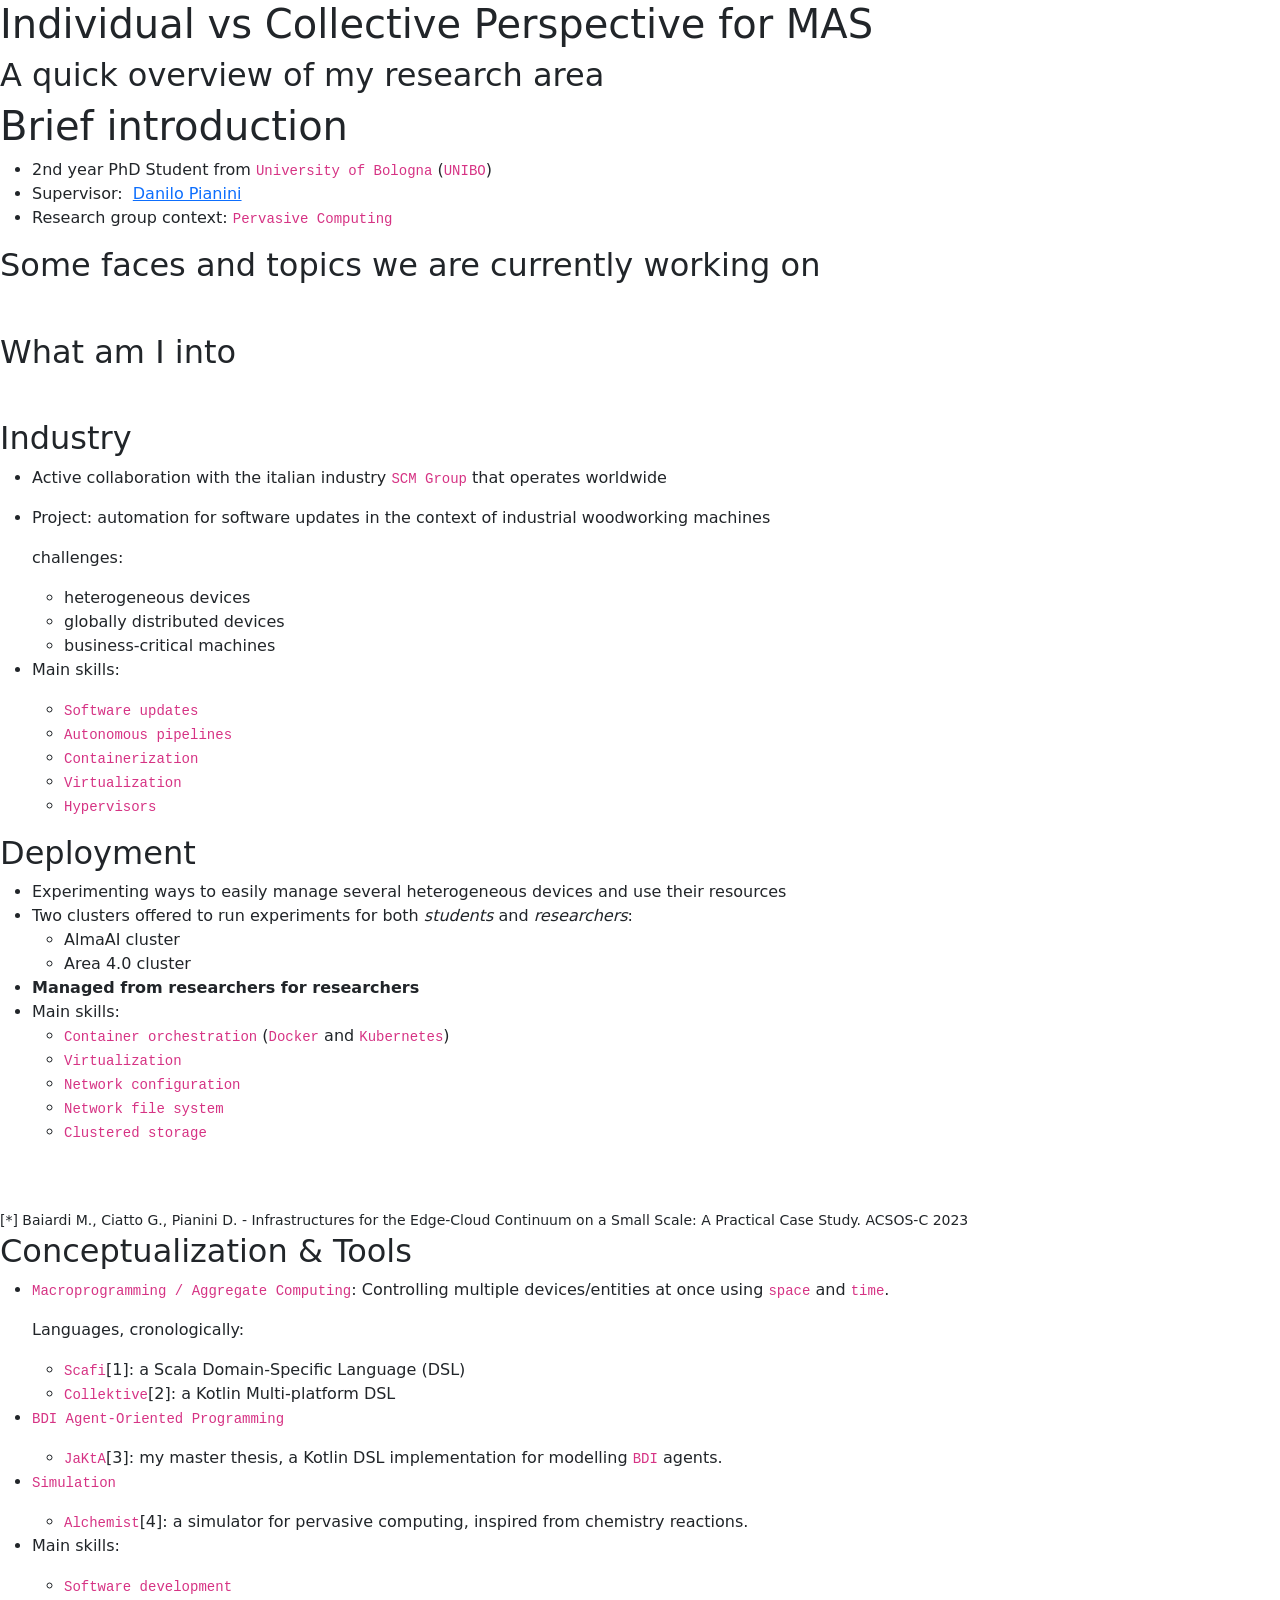
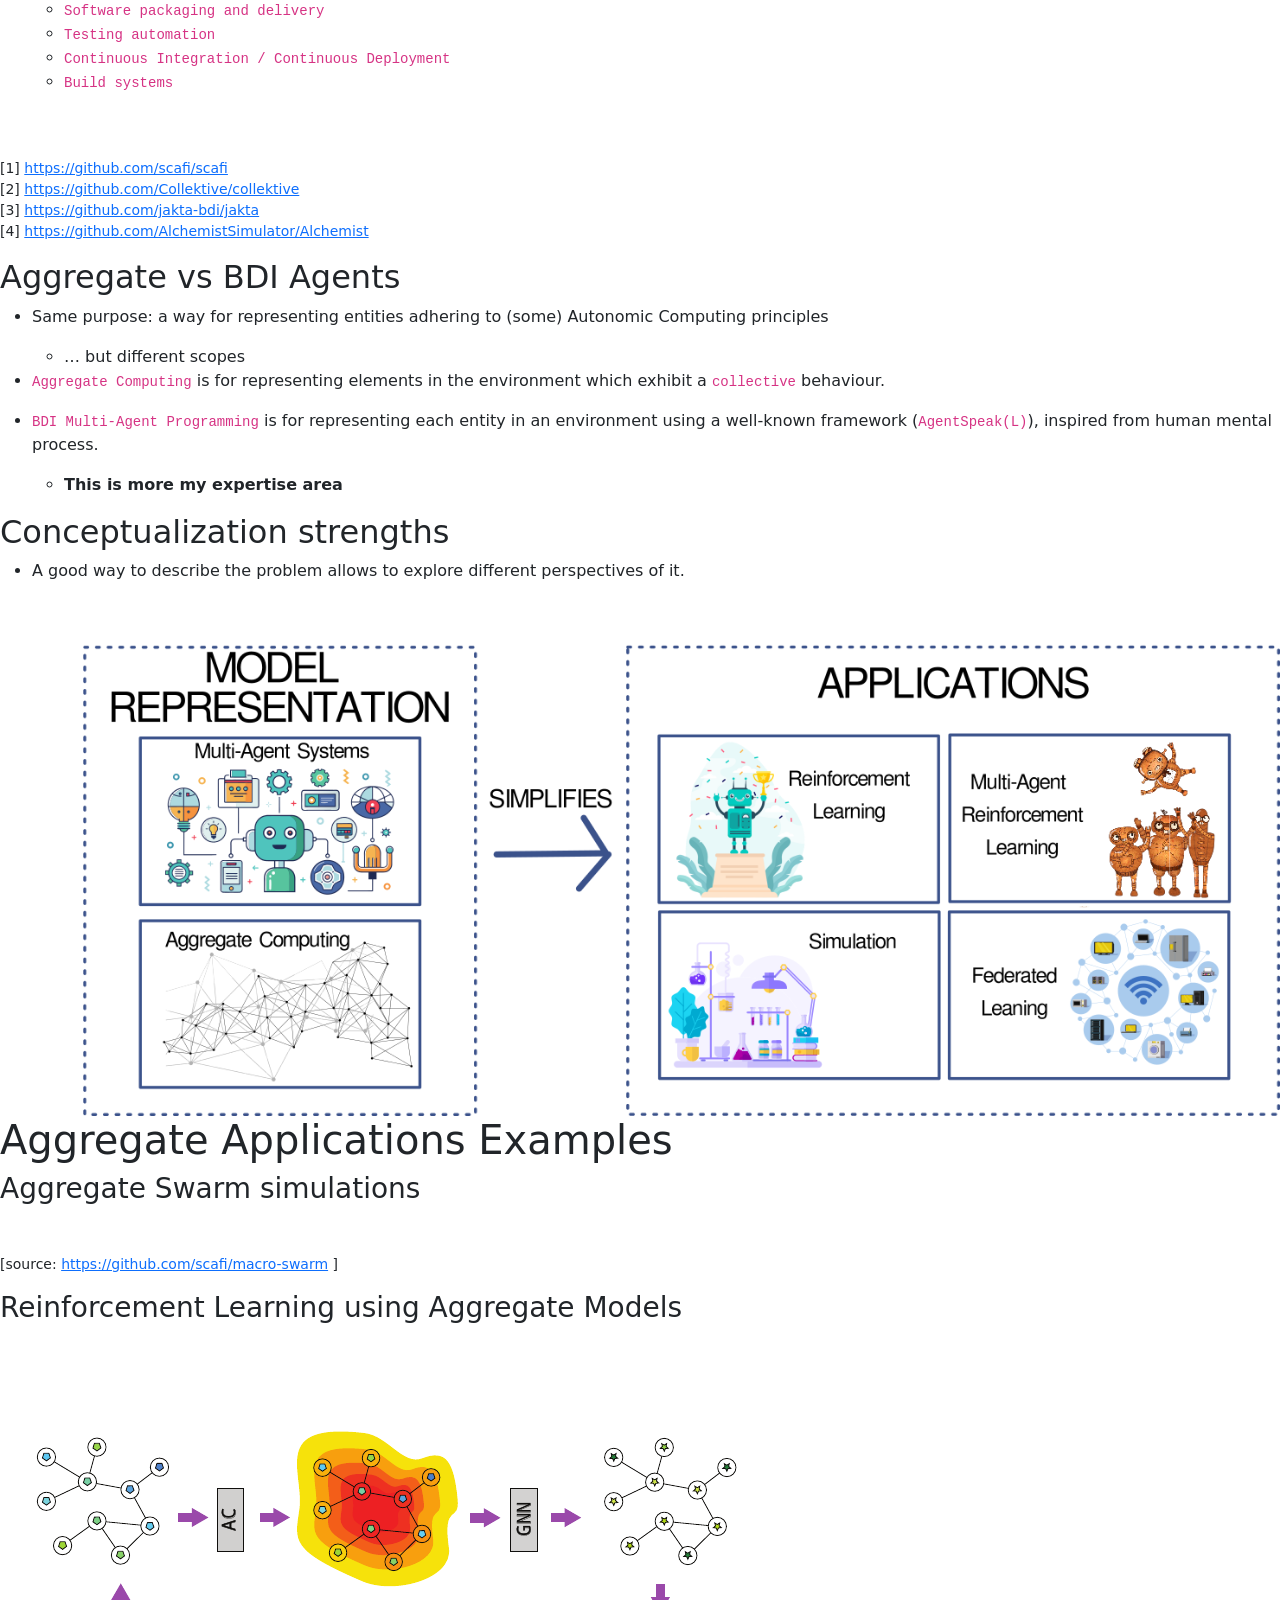
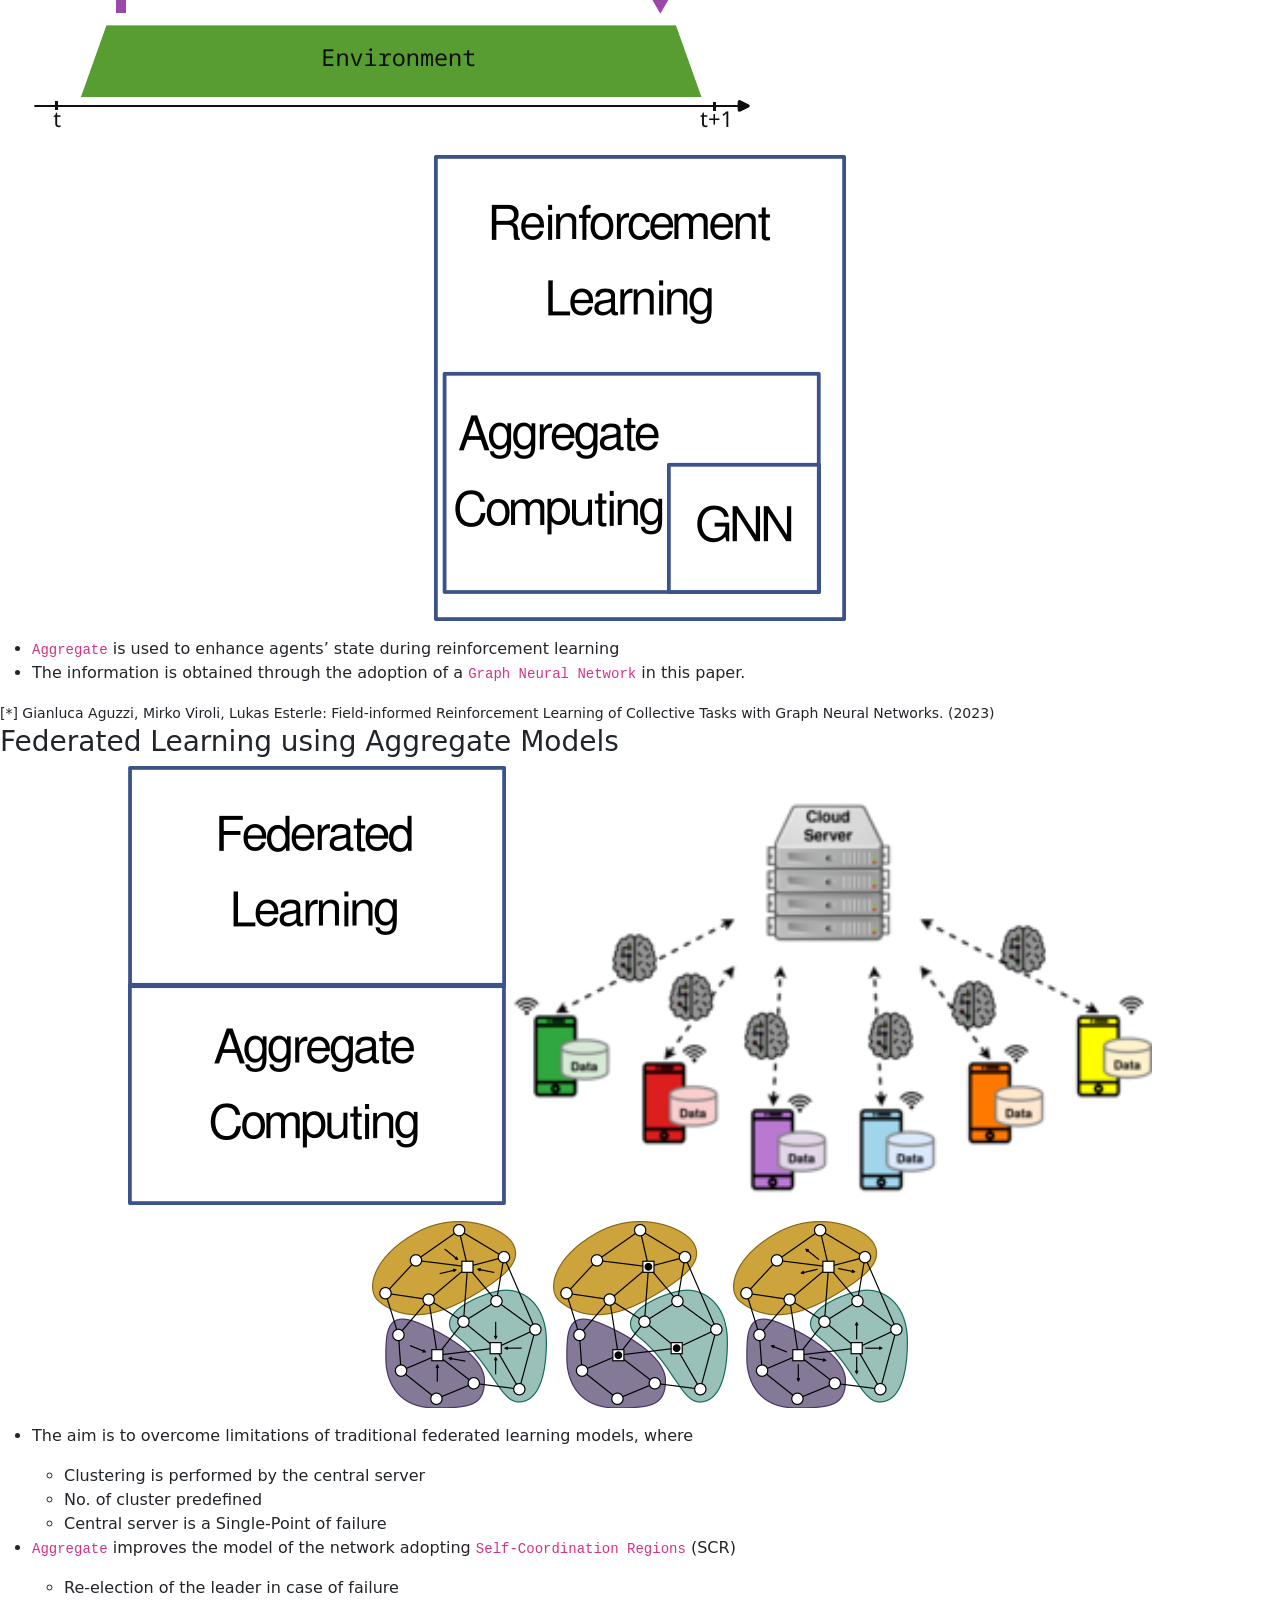
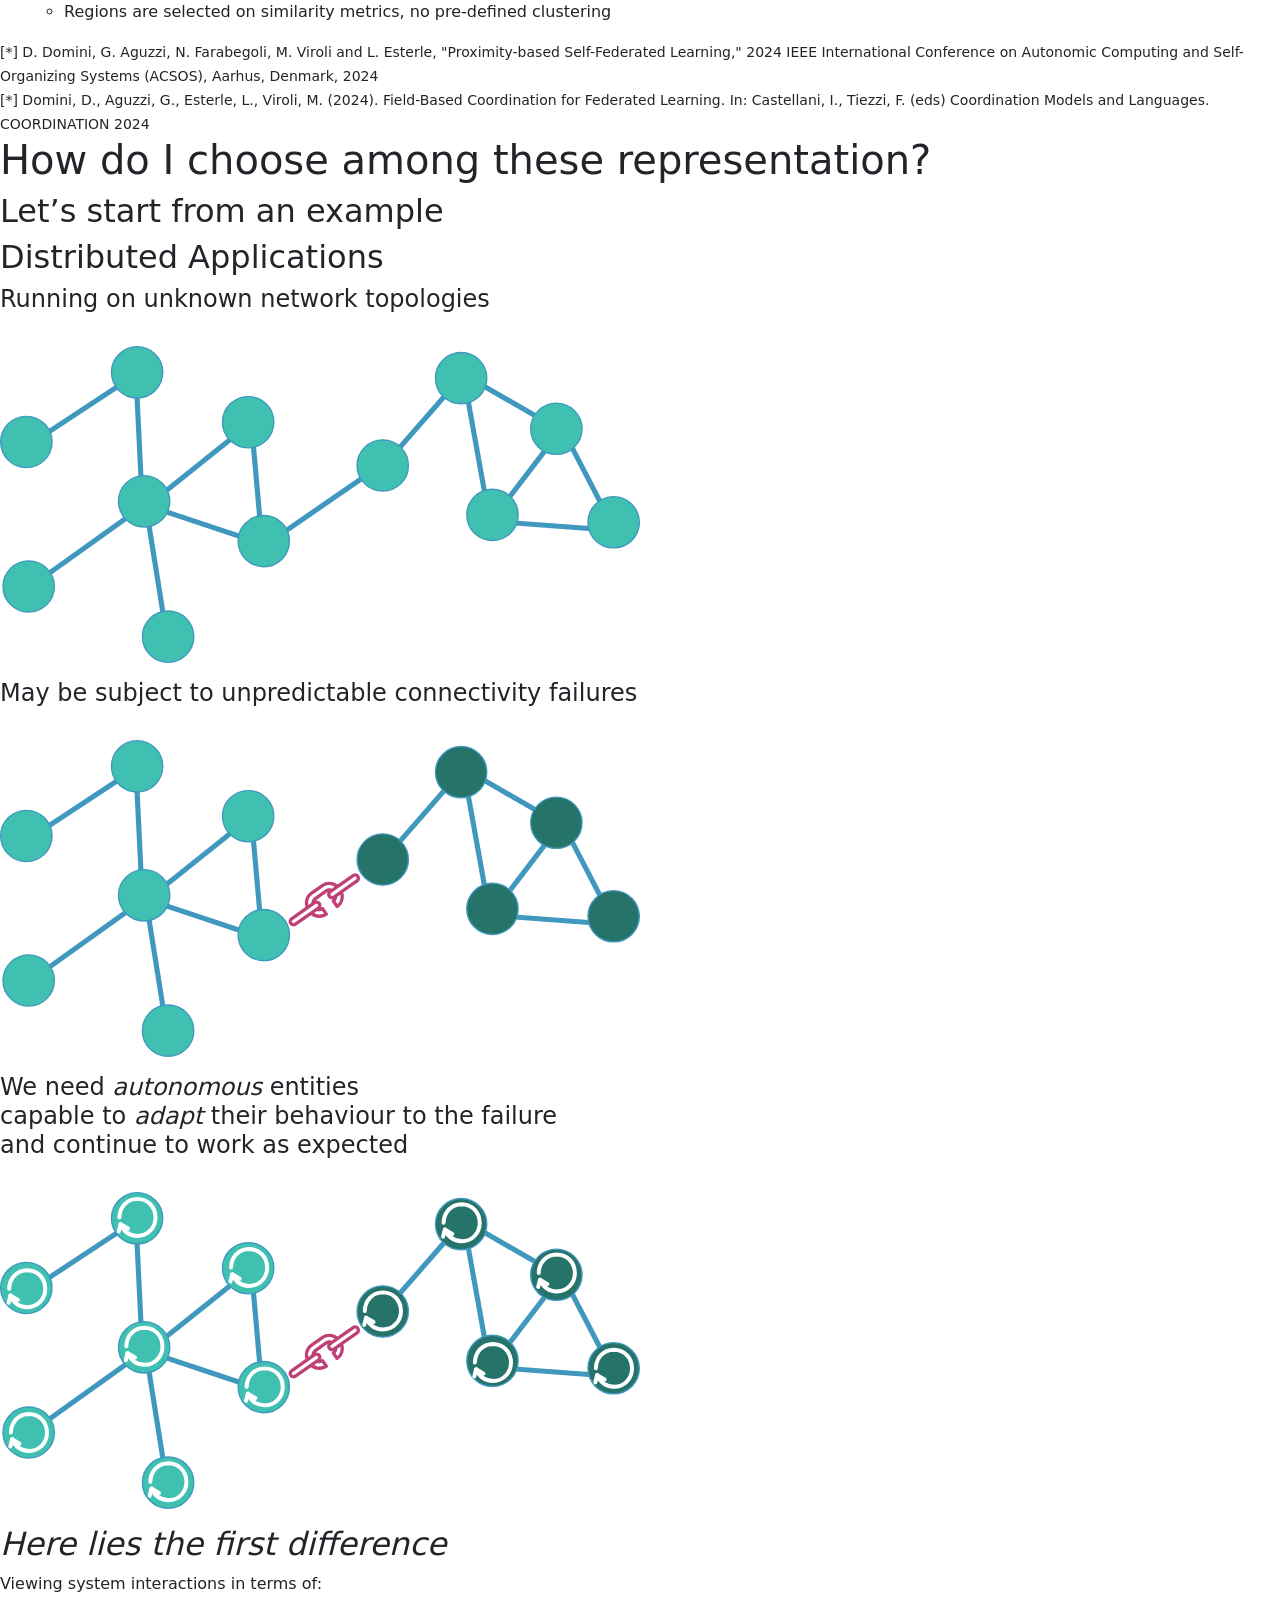
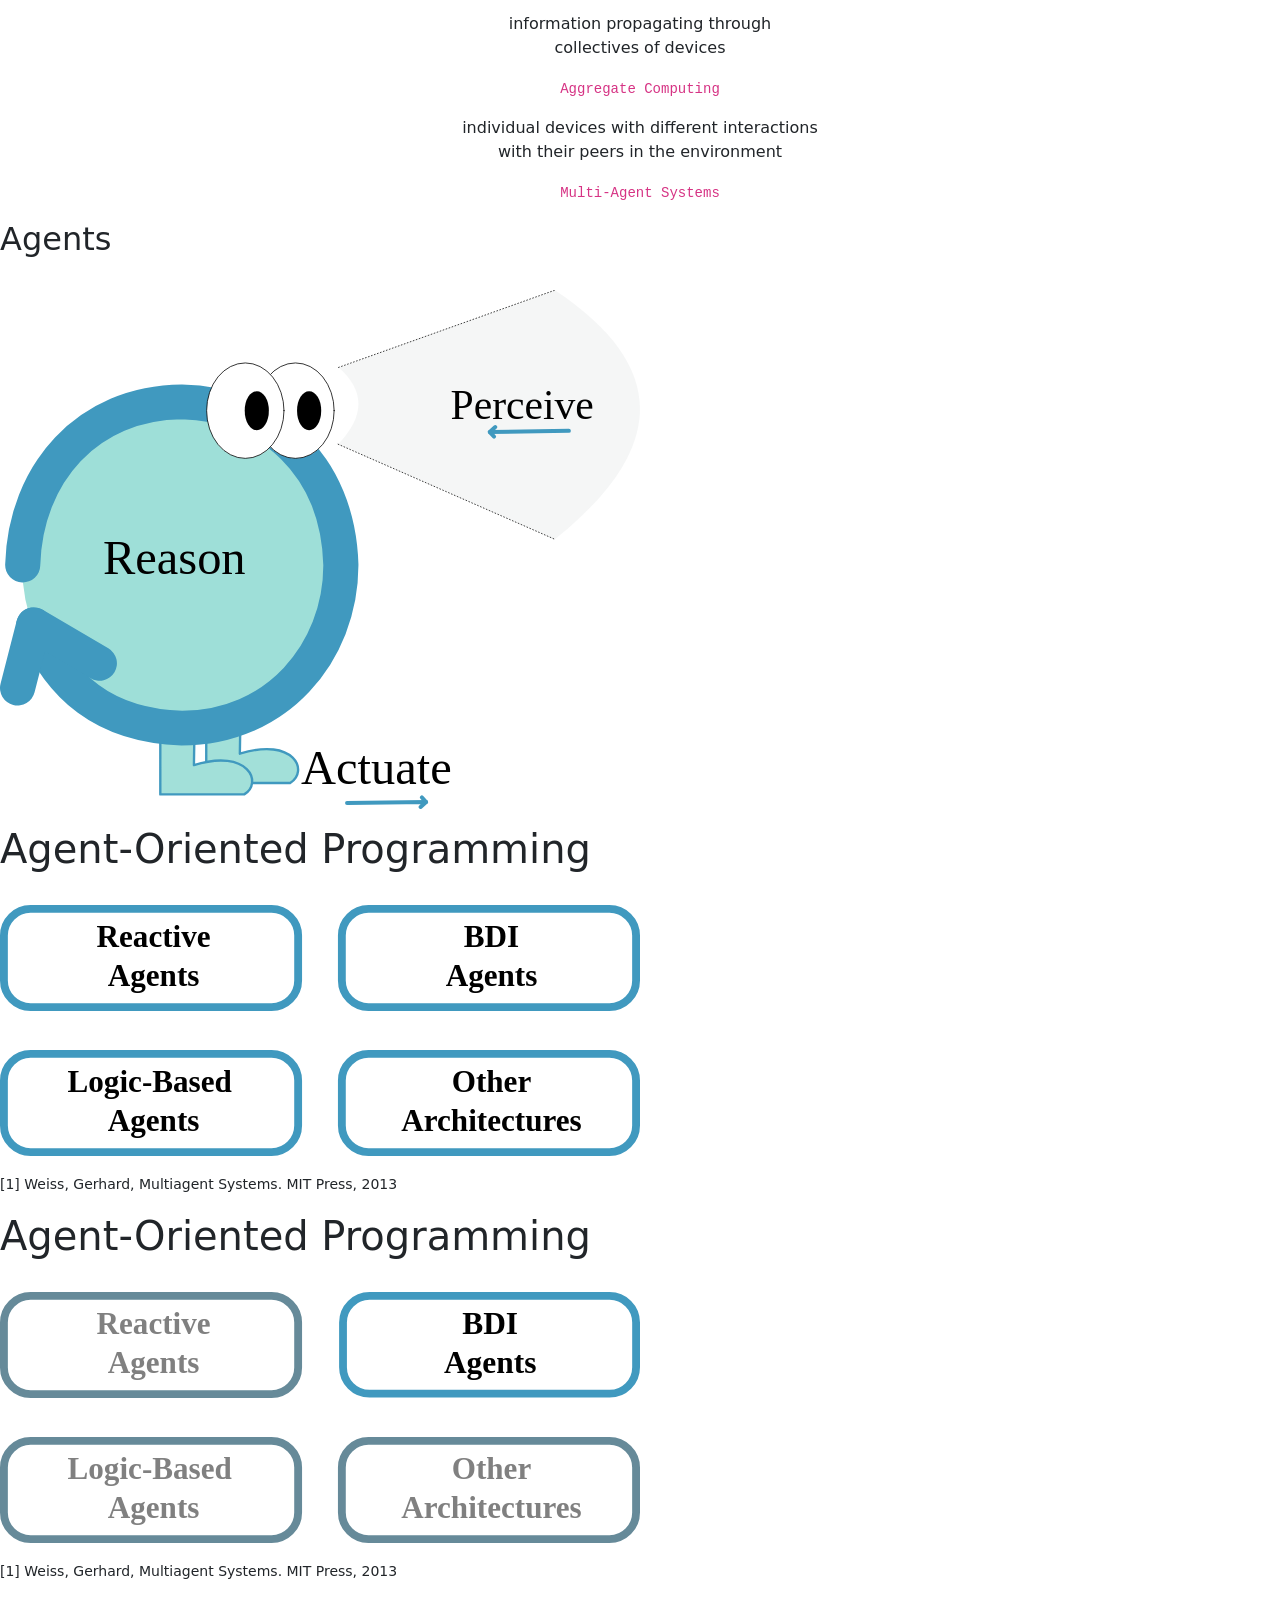
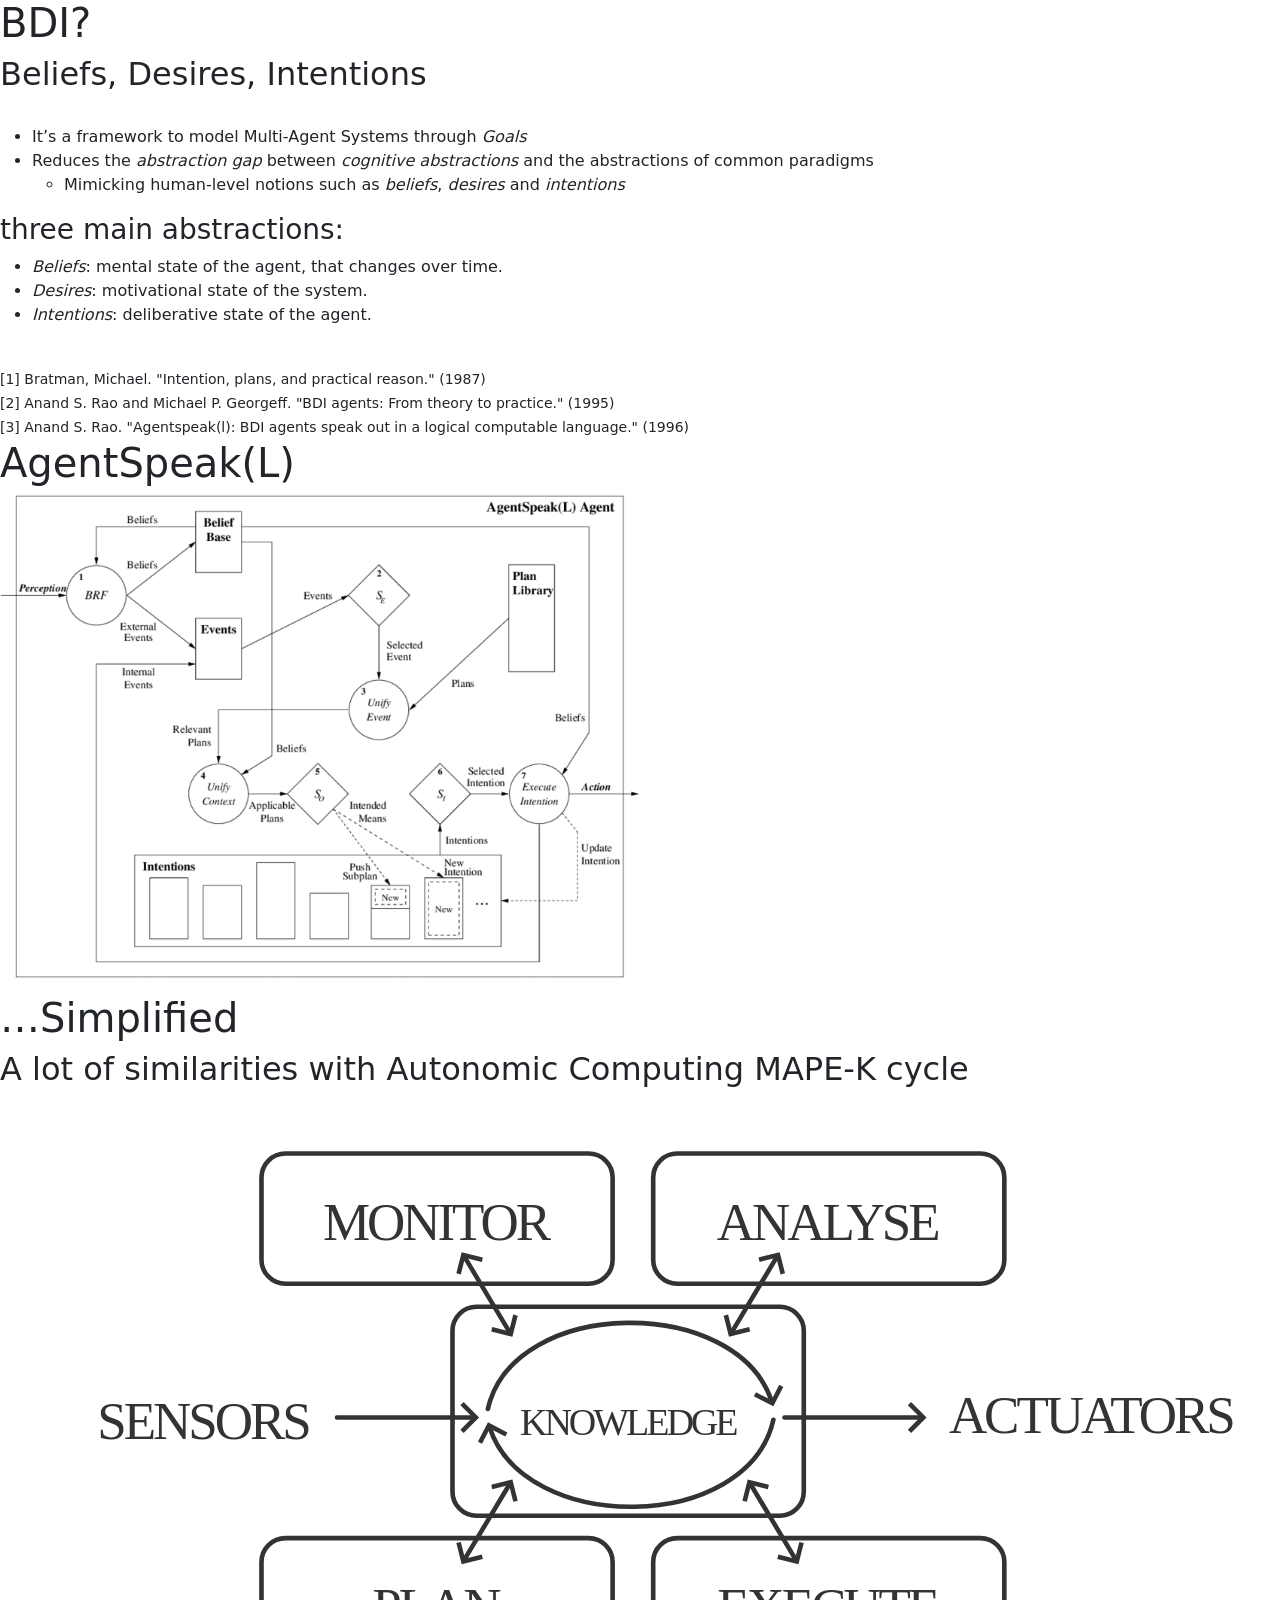
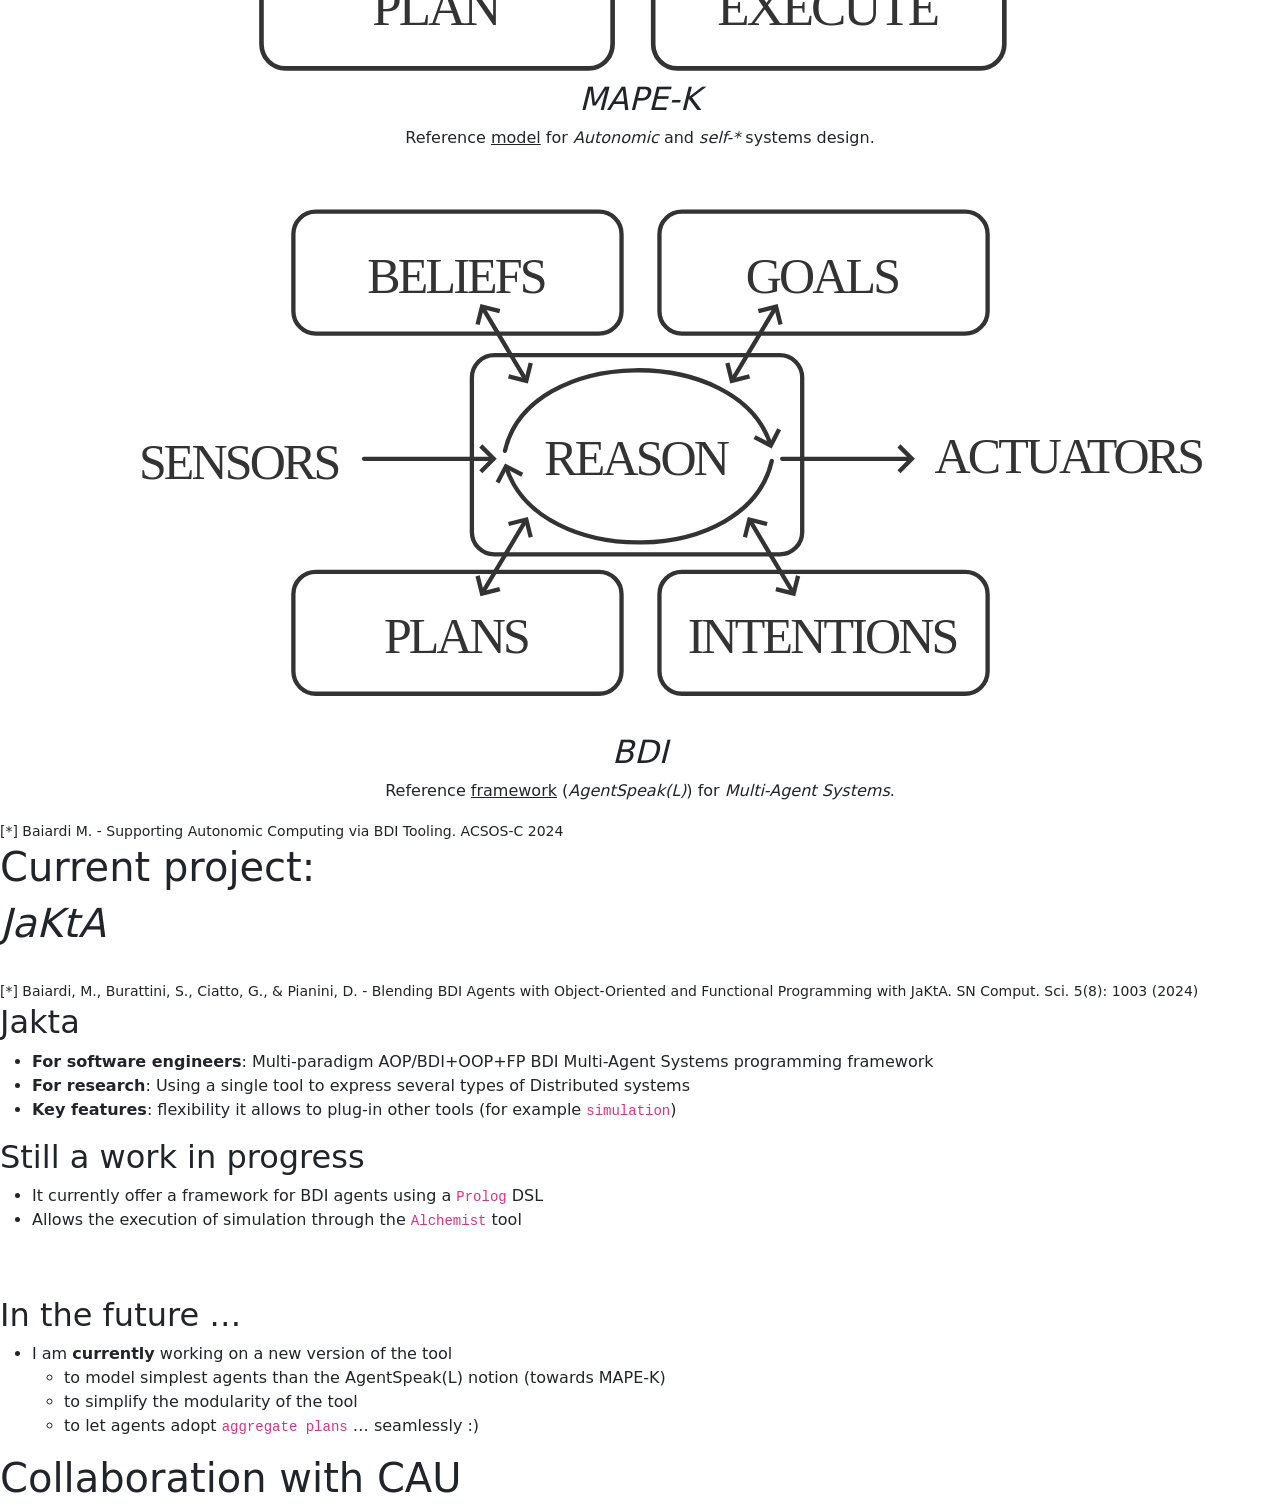
==== index.html @ 4dd8556b "Deploying to gh-pages from @ anitvam/my-research-area-introduction@a4a074aa52e91e0e832a093cb3e25f0d4" ====
<!DOCTYPE html><html lang="en"><head>
	<meta name="generator" content="Hugo 0.143.0">
    <meta charset="utf-8">
<title>Overview on my research area</title>


<meta name="apple-mobile-web-app-capable" content="yes">
<meta name="apple-mobile-web-app-status-bar-style" content="black-translucent">
<meta name="viewport" content="width=device-width, initial-scale=1.0, maximum-scale=1.0, user-scalable=no"><link rel="stylesheet" href="/my-research-area-introduction/reveal-js/dist/reset.css">
<link rel="stylesheet" href="/my-research-area-introduction/reveal-js/dist/reveal.css">
  <link rel="stylesheet" href="/my-research-area-introduction/css/custom-theme.min.8af395f46d20352c1926e865af4cded9878a6364ed4878bbba368b66ccdbc35a.css" id="theme"><link rel="stylesheet" href="/my-research-area-introduction/highlight-js/solarized-dark.min.css">
<link rel="stylesheet" href="https://gitcdn.link/repo/DanySK/css-blur-animation/master/blur.css">
<link href="https://fonts.googleapis.com/css?family=Roboto Mono" rel="stylesheet">
<link href="https://fonts.googleapis.com/css?family=Oxygen Mono" rel="stylesheet">
<link href="https://fonts.googleapis.com/css?family=Ubuntu Mono" rel="stylesheet">
<link href="https://cdn.jsdelivr.net/npm/bootstrap@5.3.1/dist/css/bootstrap.min.css" rel="stylesheet" integrity="sha384-4bw+/aepP/YC94hEpVNVgiZdgIC5+VKNBQNGCHeKRQN+PtmoHDEXuppvnDJzQIu9" crossorigin="anonymous">
<script src="https://kit.fontawesome.com/81ac037be0.js" crossorigin="anonymous"></script>

  </head>
  <body>
    
    <div class="reveal">
      <div class="slides">
  

    <section><h1 id="individual-vs-collective-perspective-for-mas">Individual vs Collective Perspective for MAS</h1>
<h2 id="a-quick-overview-of-my-research-area">A quick overview of my research area</h2>
</section><section>
<h1 id="brief-introduction">Brief introduction</h1>
<ul>
<li>2nd year PhD Student from <code>University of Bologna</code> (<code>UNIBO</code>)</li>
<li>Supervisor:
<img src="https://www.unibo.it/uniboweb/utils/UserImage.aspx?IdAnagrafica=503326&amp;IdFoto=e1c80103" alt=""> <a href="https://www.unibo.it/sitoweb/danilo.pianini/en">Danilo Pianini</a></li>
<li>Research group context: <code>Pervasive Computing</code></li>
</ul>
</section><section>
<h2 id="some-faces-and-topics-we-are-currently-working-on">Some faces and topics we are currently working on</h2>
<p><img src="./images/group-act.svg" alt=""></p>
</section><section>
<h2 id="what-am-i-into">What am I into</h2>
<p><img src="./images/group-act.svg" alt=""></p>
<div class="overlay">
  <div class="circle-1">
  </div>
  <div class="circle-2">
  </div>
  <div class="circle-3">
  </div>
  <div class="circle-4">
  </div>
</div>

</section><section>
<h2 id="industry">Industry</h2>
<ul>
<li>
<p>Active collaboration with the italian industry <code>SCM Group</code> that operates worldwide</p>
</li>
<li>
<p>Project: automation for software updates in the context of industrial woodworking machines</p>
<p>challenges:</p>
<ul>
<li>heterogeneous devices</li>
<li>globally distributed devices</li>
<li>business-critical machines</li>
</ul>
</li>
<li>
<p>Main skills:</p>
<ul>
<li><code>Software updates</code></li>
<li><code>Autonomous pipelines</code></li>
<li><code>Containerization</code></li>
<li><code>Virtualization</code></li>
<li><code>Hypervisors</code></li>
</ul>
</li>
</ul>
</section><section>
<h2 id="deployment">Deployment</h2>
<ul>
<li>Experimenting ways to easily manage several heterogeneous devices and use their resources</li>
<li>Two clusters offered to run experiments for both <em>students</em> and <em>researchers</em>:
<ul>
<li>AlmaAI cluster</li>
<li>Area 4.0 cluster</li>
</ul>
</li>
<li><strong>Managed from researchers for researchers</strong></li>
<li>Main skills:
<ul>
<li><code>Container orchestration</code> (<code>Docker</code> and <code>Kubernetes</code>)</li>
<li><code>Virtualization</code></li>
<li><code>Network configuration</code></li>
<li><code>Network file system</code></li>
<li><code>Clustered storage</code></li>
</ul>
</li>
</ul>
<br>
<br>
<div>
<small style="text-align: left"> 
[*] Baiardi M., Ciatto G., Pianini D. - Infrastructures for the Edge-Cloud Continuum on a Small Scale: A Practical Case Study. ACSOS-C 2023
</small>
</div>
</section><section>
<h2 id="conceptualization--tools">Conceptualization &amp; Tools</h2>
<ul>
<li>
<p><code>Macroprogramming / Aggregate Computing</code>: Controlling multiple devices/entities at once using <code>space</code> and <code>time</code>.</p>
<p>Languages, cronologically:</p>
<ul>
<li><code>Scafi</code>[1]: a Scala Domain-Specific Language (DSL)</li>
<li><code>Collektive</code>[2]: a Kotlin Multi-platform DSL</li>
</ul>
</li>
<li>
<p><code>BDI Agent-Oriented Programming</code></p>
<ul>
<li><code>JaKtA</code>[3]: my master thesis, a Kotlin DSL implementation for modelling <code>BDI</code> agents.</li>
</ul>
</li>
<li>
<p><code>Simulation</code></p>
<ul>
<li><code>Alchemist</code>[4]: a simulator for pervasive computing, inspired from chemistry reactions.</li>
</ul>
</li>
<li>
<p>Main skills:</p>
<ul>
<li><code>Software development</code></li>
<li><code>Software packaging and delivery</code></li>
<li><code>Testing automation</code></li>
<li><code>Continuous Integration / Continuous Deployment</code></li>
<li><code>Build systems</code></li>
</ul>
</li>
</ul>
<br>
<br>
<div>
<small style="text-align: left">
<p>[1] <a href="https://github.com/scafi/scafi">https://github.com/scafi/scafi</a><br>
[2] <a href="https://github.com/Collektive/collektive">https://github.com/Collektive/collektive</a><br>
[3] <a href="https://github.com/jakta-bdi/jakta">https://github.com/jakta-bdi/jakta</a><br>
[4] <a href="https://github.com/AlchemistSimulator/Alchemist">https://github.com/AlchemistSimulator/Alchemist</a><br></p>
</small>
</div>
</section><section>
<h2 id="aggregate-vs-bdi-agents">Aggregate vs BDI Agents</h2>
<ul>
<li>
<p>Same purpose: a way for representing entities adhering to (some) Autonomic Computing principles</p>
<ul>
<li>… but different scopes</li>
</ul>
</li>
<li>
<p><code>Aggregate Computing</code> is for representing elements in the environment which exhibit a <code>collective</code> behaviour.</p>
</li>
<li>
<p><code>BDI Multi-Agent Programming</code> is for representing each entity in an environment using a well-known framework (<code>AgentSpeak(L)</code>), inspired from human mental process.</p>
<ul>
<li><strong>This is more my expertise area</strong></li>
</ul>
</li>
</ul>
</section><section>
<h2 id="conceptualization-strengths">Conceptualization strengths</h2>
<ul>
<li>A good way to describe the problem allows to explore different perspectives of it.</li>
</ul>
<img src="./images/conceptual difference.png" width="100%">
</section><section>
<h1 id="aggregate-applications-examples">Aggregate Applications Examples</h1>
</section><section>
<h3 id="aggregate-swarm-simulations">Aggregate Swarm simulations</h3>
<p><img src="https://user-images.githubusercontent.com/23448811/224012578-d375de46-23c3-44e6-99cf-9d937548a1a5.gif" alt="">
<img src="https://user-images.githubusercontent.com/23448811/224012332-290c81e1-effa-4cab-ae03-c603c116dd99.gif" alt=""></p>
<div>
<small style="text-align: left"> 
<p>[source: <a href="https://github.com/scafi/macro-swarm">https://github.com/scafi/macro-swarm</a>
]</p>
</small>
</div>
</section><section>
<h3 id="reinforcement-learning-using-aggregate-models">Reinforcement Learning using Aggregate Models</h3>

<div class="multiCol "><div class="col col-50 "><p><img src="./images/gaguzzi-paper.png" alt=""></p>
</div>
<div class="col col-50 "><div class="text-center">
<p><img src="./images/gnn-inside-aggregate.png" alt=""></p>
</div>
<ul>
<li><code>Aggregate</code> is used to enhance agents’ state during reinforcement learning</li>
<li>The information is obtained through the adoption of a <code>Graph Neural Network</code> in this paper.</li>
</ul>
</div></div>
<small style="text-align: left"> 
[*] Gianluca Aguzzi, Mirko Viroli, Lukas Esterle: Field-informed Reinforcement Learning of Collective Tasks with Graph Neural Networks. (2023) <br>
</small>
</section><section>
<h3 id="federated-learning-using-aggregate-models">Federated Learning using Aggregate Models</h3>

<div class="multiCol "><div class="col col-50 "><div class="text-center">
<p><img src="./images/federated-learning-aggregate.png" alt="">
<img src="./images/csm_federated-learning_01_2dea2cd6c5.png" width="50%"></p>
</div>
<div class="multiCol "><div class="col col-50 "><div class="text-center">
<p><img src="images/scr1.png" alt="">
<img src="images/scr2.png" alt="">
<img src="images/scr3.png" alt=""></p>
</div>
</div> </div>
</div>
<div class="col col-50 "><ul>
<li>
<p>The aim is to overcome limitations of traditional federated learning models, where</p>
<ul>
<li>Clustering is performed by the central server</li>
<li>No. of cluster predefined</li>
<li>Central server is a Single-Point of failure</li>
</ul>
</li>
<li>
<p><code>Aggregate</code> improves the model of the network adopting <code>Self-Coordination Regions</code> (SCR)</p>
<ul>
<li>Re-election of the leader in case of failure</li>
<li>Regions are selected on similarity metrics, no pre-defined clustering</li>
</ul>
</li>
</ul>
</div></div>
<div>
<small>
[*] D. Domini, G. Aguzzi, N. Farabegoli, M. Viroli and L. Esterle, "Proximity-based Self-Federated Learning," 2024 IEEE International Conference on Autonomic Computing and Self-Organizing Systems (ACSOS), Aarhus, Denmark, 2024 <br>
[*] Domini, D., Aguzzi, G., Esterle, L., Viroli, M. (2024). Field-Based Coordination for Federated Learning. In: Castellani, I., Tiezzi, F. (eds) Coordination Models and Languages. COORDINATION 2024
</small>
</div>
</section><section>
<h1 id="how-do-i-choose-among-these-representation">How do I choose among these representation?</h1>
<h2 id="lets-start-from-an-example">Let’s start from an example</h2>
</section><section>
<h2 id="distributed-applications">Distributed Applications</h2>
<h4 id="running-on-unknown-network-topologies">Running on unknown network topologies</h4>
<br>
<figure><img src="images/path2.svg" width="50%">
</figure>

</section><section>
<h4 id="may-be-subject-to-unpredictable-connectivity-failures">May be subject to unpredictable connectivity failures</h4>
<br>
<figure><img src="images/path2-6.svg" width="50%">
</figure>

</section><section>
<h4 id="we-need-autonomous-entities-brcapable-to-adapt-their-behaviour-to-the-failure-brand-continue-to-work-as-expected">We need <em>autonomous</em> entities <br>capable to <em>adapt</em> their behaviour to the failure <br>and continue to work as expected</h4>
<br>
<figure><img src="images/path2-6-1.svg" width="50%">
</figure>

</section><section>
<h2 id="here-lies-the-first-difference"><em>Here lies the first difference</em></h2>
<p>Viewing system interactions in terms of:</p>

<div class="multiCol "><div class="col col-50 text-center"><p>information propagating through <br> collectives of devices</p>
<p><i class="fa-solid fa-arrow-down"></i></p>
<p><code>Aggregate Computing</code></p>
</div>
<div class="col col-50 text-center"><p>individual devices with different interactions <br> with their peers in the environment</p>
<p><i class="fa-solid fa-arrow-down"></i></p>
<p><code>Multi-Agent Systems</code></p>
</div></div>
</section><section>
<h2 id="agents">Agents</h2>
<br>
<figure><img src="images/path43-7.svg" width="50%">
</figure>

</section><section>
<h1 id="agent-oriented-programming">Agent-Oriented Programming</h1>
<br>
<figure><img src="images/rect46.svg" width="50%">
</figure>

<p><small>[1] Weiss, Gerhard, Multiagent Systems. MIT Press, 2013</small></p>
</section><section>
<h1 id="agent-oriented-programming-1">Agent-Oriented Programming</h1>
<br>
<figure><img src="images/BDIAgents.svg" width="50%">
</figure>

<p><small>[1] Weiss, Gerhard, Multiagent Systems. MIT Press, 2013</small></p>
</section><section>
<h1 id="bdi">BDI?</h1>
<h2 id="beliefs-desires-intentions">Beliefs, Desires, Intentions</h2>
<br>
<ul>
<li>It’s a framework to model Multi-Agent Systems through <em>Goals</em></li>
<li>Reduces the <em>abstraction gap</em> between <em>cognitive abstractions</em> and the abstractions of common paradigms
<ul>
<li>Mimicking human-level notions such as <em>beliefs</em>, <em>desires</em> and <em>intentions</em></li>
</ul>
</li>
</ul>
<h3 id="three-main-abstractions">three main abstractions:</h3>
<ul>
<li><em>Beliefs</em>: mental state of the agent, that changes over time.</li>
<li><em>Desires</em>: motivational state of the system.</li>
<li><em>Intentions</em>: deliberative state of the agent.</li>
</ul>
<div>
<br>
<small style="text-align: left"> 
[1] Bratman, Michael. "Intention, plans, and practical reason." (1987) <br>
[2] Anand S. Rao and Michael P. Georgeff. "BDI agents: From theory to practice." (1995) <br>
[3] Anand S. Rao. "Agentspeak(l): BDI agents speak out in a logical computable language." (1996) 
</small>
</div>
</section><section>
<h1 id="agentspeakl">AgentSpeak(L)</h1>
<figure><img src="images/Interpreting-AgentSpeakL-Programs.png" width="50%">
</figure>

</section><section>
<!-- # BDI Agent Programming Languages

<br />

<figure><img src="images/AOPlang.svg" width="50%">
</figure>


<br />

<div>
<small style="text-align: left"> 
[1] Collier, R.W., Russell, S.E., Lillis, D.. "Reflecting on agent programming with AgentSpeak(L). I" (2015) <br />
[2] Hindriks, K.V.. "Programming rational agents in GOAL." (2009) <br />
[3] Pokahr, A., Braubach, L., Lamersdorf, W.. "Jadex: A BDI reasoning engine." (2005) <br />
[4] Bordini, R.H., Hübner, J.F., Wooldridge, M.J.. "Programming Multi-Agent Systems in AgentSpeak using Jason." (2007) <br />
[5] D’Urso, F., Longo, C.F., Santoro, C.. "Programming intelligent iot systems with a python-based declarative tool." (2019) <br />
[6] Palanca, J., Rincon, J.A., Carrascosa, C., Julián, V., Terrasa, A.. "A flexible agent architecture in SPADE." (2022)
</small>
</div> 

---

## Jakta: multi-paradigm AOP/BDI+OOP+FP


```kotlin
mas {                                                   // BDI specification
  fun allPlayers(team: String) =
    Regex("""<a\s(\X*?)\sdata-cy="player">(.*)<\/a>""") // Object-oriented regex library
        .findAll(URL("https://www.besoccer.com/team/squad/$team").readText())
        .map { team to it.groupValues[2] }              // Lambda expression (Functional style)

  listOf("napoli", "milan", "internazionale")           // Kotlin standard library
      .flatMap(::allPlayers)                            // Higher-order function (Functional style)
      .forEach { (team, player) ->                      // Destructuring declaration
          agent(player) {
              beliefs { fact { squad(team) } }
              goals { achieve(start) }
              plans {
                  +achieve(start) onlyIf { squad(S).fromSelf } then {
                      execute(print("Hello! I play for", S))
                  }
              }
          }
      }
}.start()
```

<i class="fa-solid fa-file-code"></i> [SoccerMas.kt](https://github.com/jakta-bdi/jakta-examples/blob/main/src/main/kotlin/it/unibo/jakta/agents/examples/soccer/SoccerMas.kt) 

---
-->
<h1 id="simplified">…Simplified</h1>
<h2 id="a-lot-of-similarities-with-autonomic-computing-mape-k-cycle">A lot of similarities with Autonomic Computing MAPE-K cycle</h2>
<br>

<div class="multiCol "><div class="col col-50 "><img src="images/autonomic-diagram.svg" width="100%">
<div class="mx-5 text-center">
<h2 id="i-classfa-solid-fa-arrow-upi-mape-k"><em><i class="fa-solid fa-arrow-up"></i> MAPE-K</em></h2>
<p>Reference <u>model</u> for <em>Autonomic</em> and <em>self-*</em> systems design.</p>
</div>
</div>
<div class="col col-50 "><div class="mx-5 text-center">
<img src="images/bdi-diagram.svg" width="100%">
<h2 id="i-classfa-solid-fa-arrow-upi-bdi"><em><i class="fa-solid fa-arrow-up"></i> BDI</em></h2>
<p>Reference <u>framework</u> (<em>AgentSpeak(L)</em>) for <em>Multi-Agent Systems</em>.</p>
</div>
</div></div>
<div>
<small style="text-align: left"> 
[*] Baiardi M. - Supporting Autonomic Computing via BDI Tooling. ACSOS-C 2024
</small>
</div>
</section><section>
<!-- 
# MAPE-K vs. BDI: Key differences

### Conceptual vs. practical

* **MAPE-K** defines a conceptual model, needs application-specific implementations
    * favors ad-hoc implementations
* **BDI** is typically reified into a practical tool (a language or library)
    * enforces commitment to a technology

### Architectural vs. formal

* **MAPE-K** defines a reasoning architecture and a loop scheme
* **BDI** has been formalised into AgentSpeak(L)
    * Typical implementations adhere to the formal specification

### Simple vs. complex

* **MAPE-K** is simpler
    * can be implemented on a per-application basis
* **BDI** requires complex matching ad plan-selection algorithms
    * hard to build from scratch in a custom fashion

--- -->
<h1 id="current-project">Current project:</h1>
<h1 id="jakta"><em>JaKtA</em></h1>
<br>
<div>
<small style="text-align: left"> 
[*] Baiardi, M., Burattini, S., Ciatto, G., &amp; Pianini, D. - Blending BDI Agents with Object-Oriented and Functional Programming with JaKtA. SN Comput. Sci. 5(8): 1003 (2024)
</small>
</div>
</section><section>
<h2 id="jakta-1">Jakta</h2>
<ul>
<li><strong>For software engineers</strong>: Multi-paradigm AOP/BDI+OOP+FP BDI Multi-Agent Systems programming framework</li>
<li><strong>For research</strong>: Using a single tool to express several types of Distributed systems</li>
<li><strong>Key features</strong>: flexibility <i class="fa-solid fa-arrow-right"></i> it allows to plug-in other tools (for example <code>simulation</code>)</li>
</ul>
</section><section>
<h2 id="still-a-work-in-progress">Still a work in progress</h2>
<ul>
<li>It currently offer a framework for BDI agents using a <code>Prolog</code> DSL</li>
<li>Allows the execution of simulation through the <code>Alchemist</code> tool</li>
</ul>
<br>
<br>
<h2 id="in-the-future-">In the future …</h2>
<ul>
<li>I am <strong>currently</strong> working on a new version of the tool
<ul>
<li>to model simplest agents than the AgentSpeak(L) notion (towards MAPE-K)</li>
<li>to simplify the modularity of the tool</li>
<li>to let agents adopt <code>aggregate plans</code> … seamlessly :)</li>
</ul>
</li>
</ul>
</section><section>
<h1 id="collaboration-with-cau">Collaboration with CAU</h1>
</section><section>
</section>

  


</div>
      

    </div>
<script type="text/javascript" src="/my-research-area-introduction/reveal-hugo/object-assign.js"></script>

<a href="/my-research-area-introduction/reveal-js/dist/print/" id="print-location" style="display: none;"></a>

<script type="application/json" id="reveal-hugo-site-params">{"custom_theme":"custom-theme.scss","custom_theme_compile":true,"custom_theme_options":{"enablesourcemap":true,"targetpath":"css/custom-theme.css"},"height":"1080","highlight_theme":"solarized-dark","history":true,"mermaid":[{}],"slide_number":true,"theme":"league","transition":"slide","transition_speed":"fast","width":"1920"}</script>
<script type="application/json" id="reveal-hugo-page-params">null</script>

<script src="/my-research-area-introduction/reveal-js/dist/reveal.js"></script>


  
  
  <script type="text/javascript" src="/my-research-area-introduction/reveal-js/plugin/markdown/markdown.js"></script>
  
  <script type="text/javascript" src="/my-research-area-introduction/reveal-js/plugin/highlight/highlight.js"></script>
  
  <script type="text/javascript" src="/my-research-area-introduction/reveal-js/plugin/zoom/zoom.js"></script>
  
  <script type="text/javascript" src="/my-research-area-introduction/reveal-js/plugin/notes/notes.js"></script>
  
  
  <script type="text/javascript" src="/my-research-area-introduction/reveal-js/plugin/notes/notes.js"></script>




<script type="text/javascript">
  
  
  function camelize(map) {
    if (map) {
      Object.keys(map).forEach(function(k) {
        newK = k.replace(/(\_\w)/g, function(m) { return m[1].toUpperCase() });
        if (newK != k) {
          map[newK] = map[k];
          delete map[k];
        }
      });
    }
    return map;
  }

  var revealHugoDefaults = { center: true, controls: true, history: true, progress: true, transition: "slide" };

  var revealHugoPlugins = {
    plugins: [ RevealMarkdown, RevealHighlight, RevealNotes, RevealZoom ]
   };
  var revealHugoSiteParams = JSON.parse(document.getElementById('reveal-hugo-site-params').innerHTML);
  var revealHugoPageParams = JSON.parse(document.getElementById('reveal-hugo-page-params').innerHTML);
  
  var options = Object.assign({},
    camelize(revealHugoDefaults),
    camelize(revealHugoSiteParams),
    camelize(revealHugoPageParams),
    camelize(revealHugoPlugins));
  Reveal.initialize(options);
</script>







  
  

  
  

  
  





    <script>
    MathJax = {
      tex: {
        inlineMath: [['$', '$'], ['\\(', '\\)']]
      },
      svg: {
        fontCache: 'global'
      }
    };
</script>

<script type="text/javascript" id="MathJax-script" async="" src="https://cdn.jsdelivr.net/npm/mathjax@3/es5/tex-svg.js">
</script>
<script src="https://cdn.jsdelivr.net/npm/bootstrap@5.3.1/dist/js/bootstrap.bundle.min.js" integrity="sha384-HwwvtgBNo3bZJJLYd8oVXjrBZt8cqVSpeBNS5n7C8IVInixGAoxmnlMuBnhbgrkm" crossorigin="anonymous"></script>

<script>
  if (/.*?(\?|&)print-pdf/.test(window.location.toString())) {
      var ytVideos = document.getElementsByTagName("iframe")
      for (let i = 0; i < ytVideos.length; i++) {
          var videoFrame = ytVideos[i]
          var isYouTube = /^https?:\/\/(www.)youtube\.com\/.*/.test(videoFrame.src)
          if (isYouTube) {
              console.log(`Removing ${videoFrame.src}`)
              var parent = videoFrame.parentElement
              videoFrame.remove()
              var p = document.createElement('p')
              p.append(
                  document.createTextNode(
                      "There was an embedded video here, but it is disabled in the printed version of the slides."
                  )
              )
              p.append(document.createElement('br'))
              p.append(
                  document.createTextNode(
                      `Visit instead ${
                          videoFrame.src
                      } or ${
                          videoFrame.src.replace(
                              /(^https?:\/\/(www.)youtube\.com)\/(embed\/)(\w+).*/,
                              "https://www.youtube.com/watch?v=$4"
                          )
                      }`
                  )
              )
              parent.appendChild(p)
          }
      }
  }
</script>


    
  

</body></html>
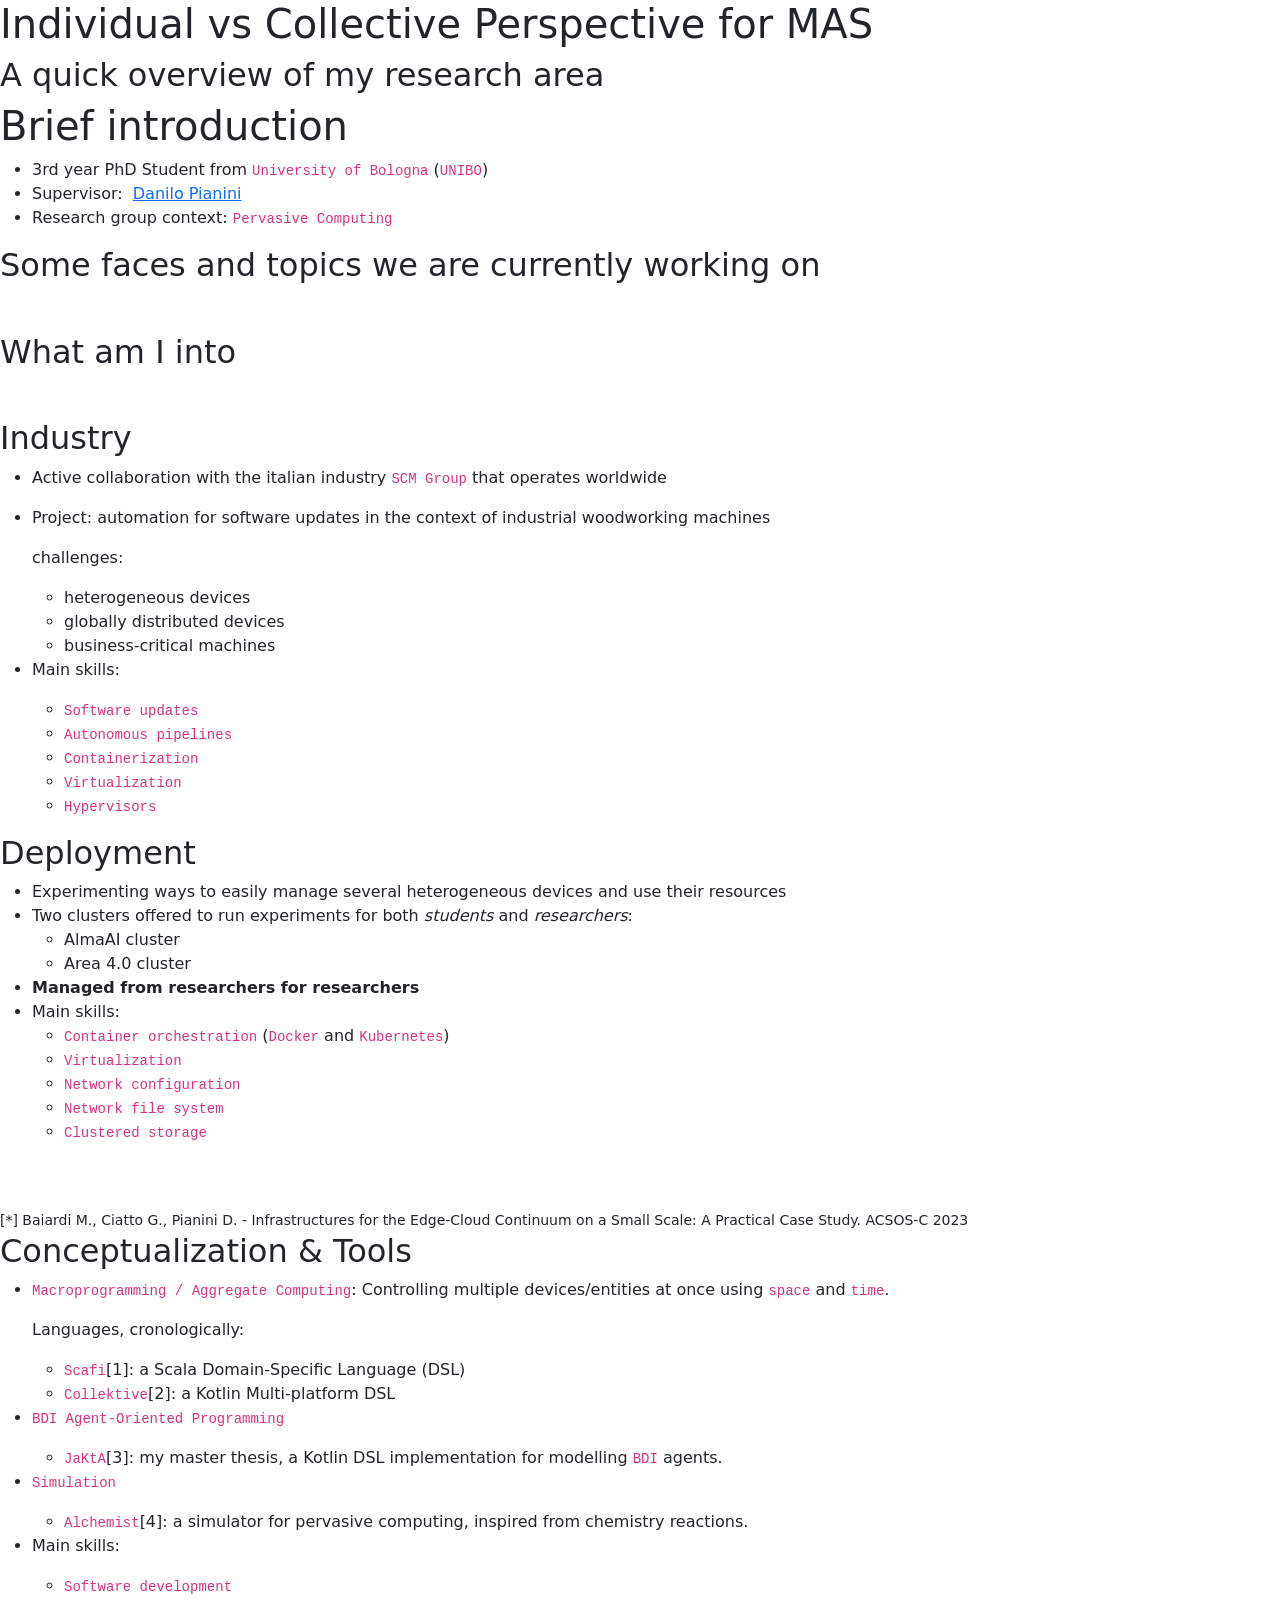
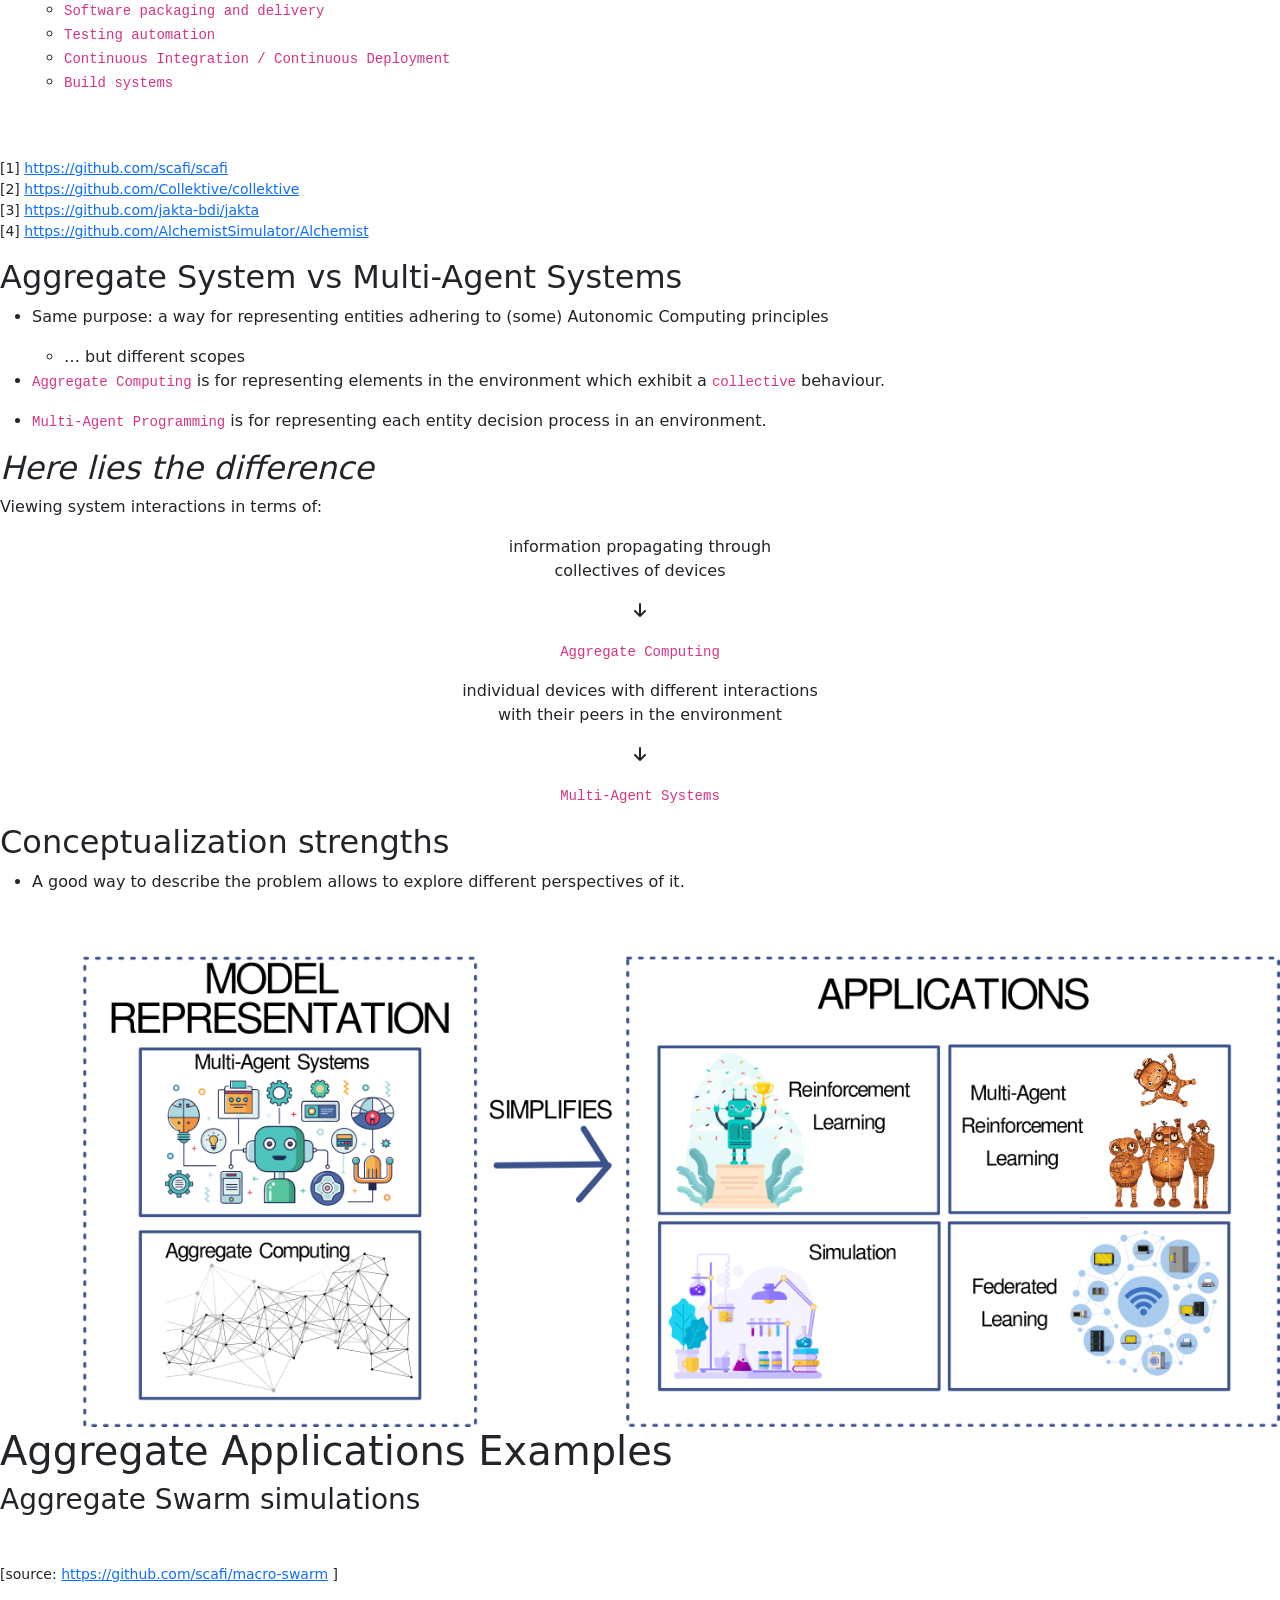
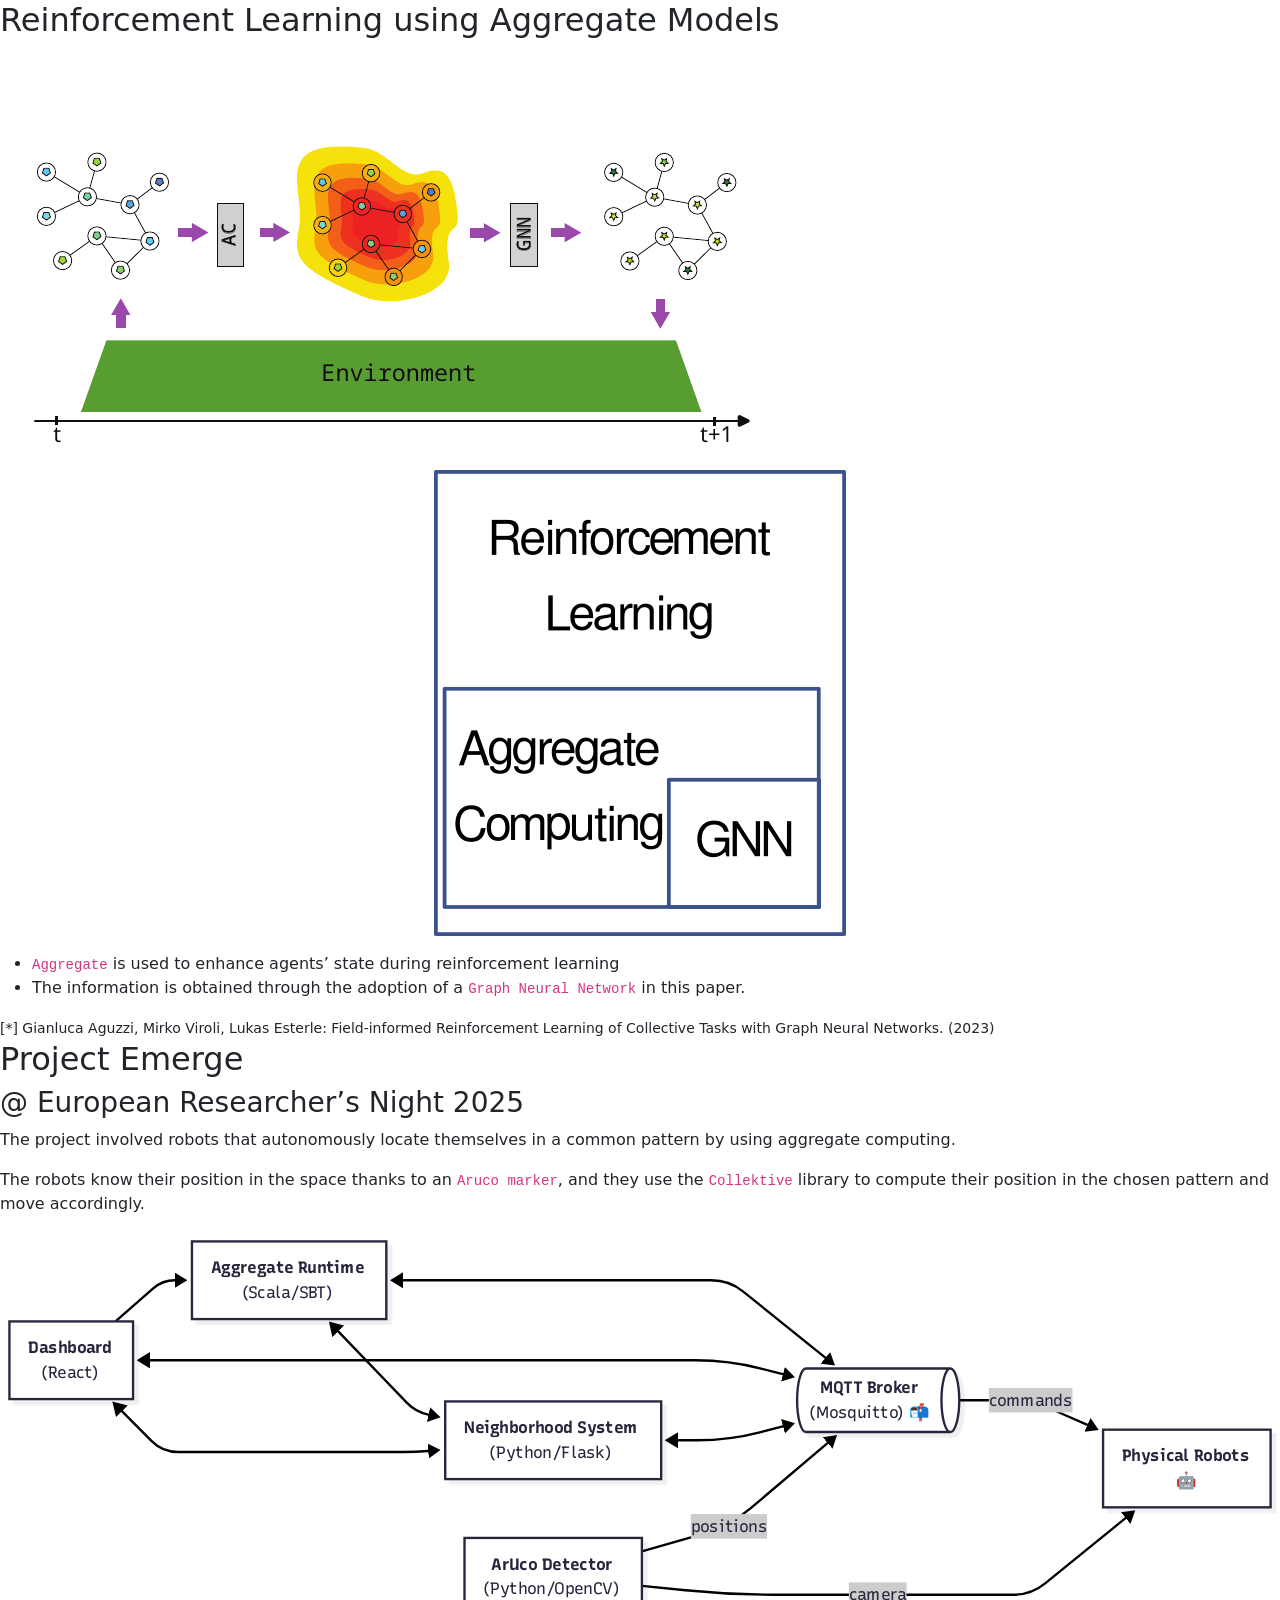
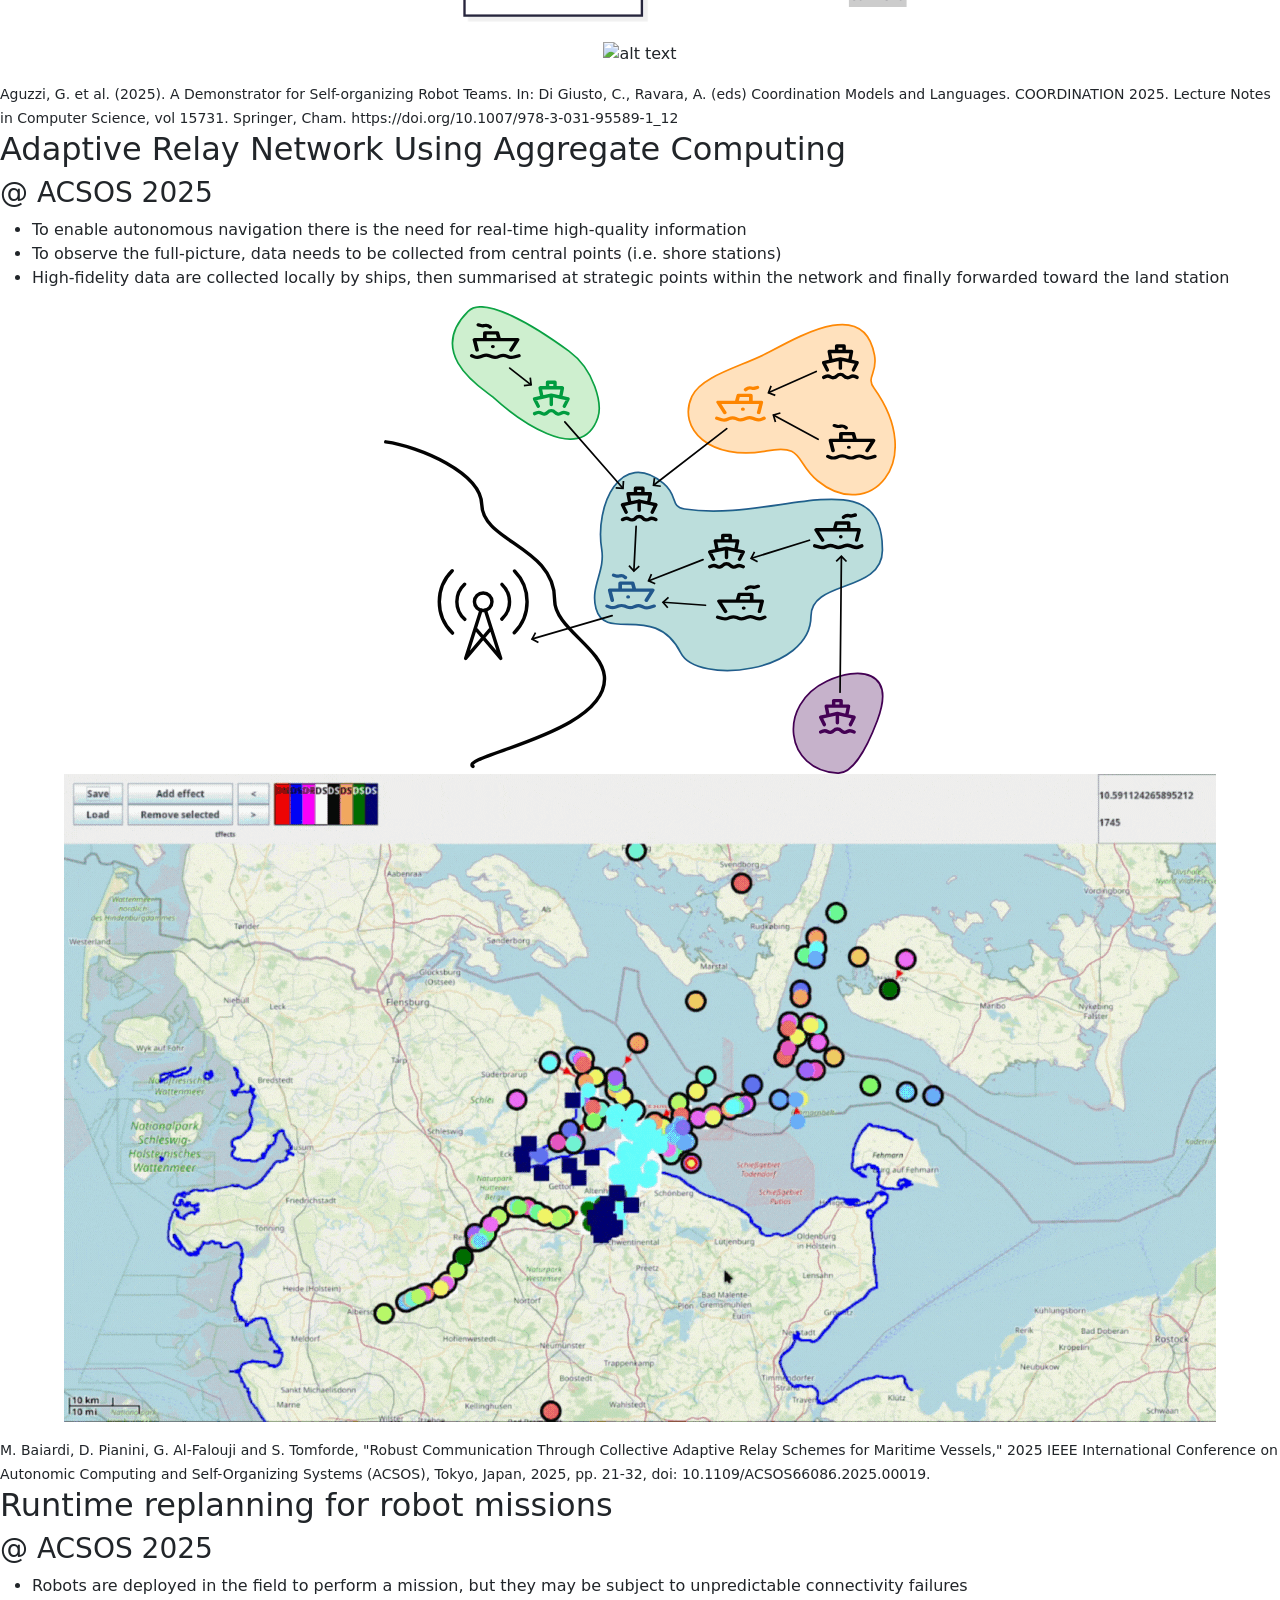
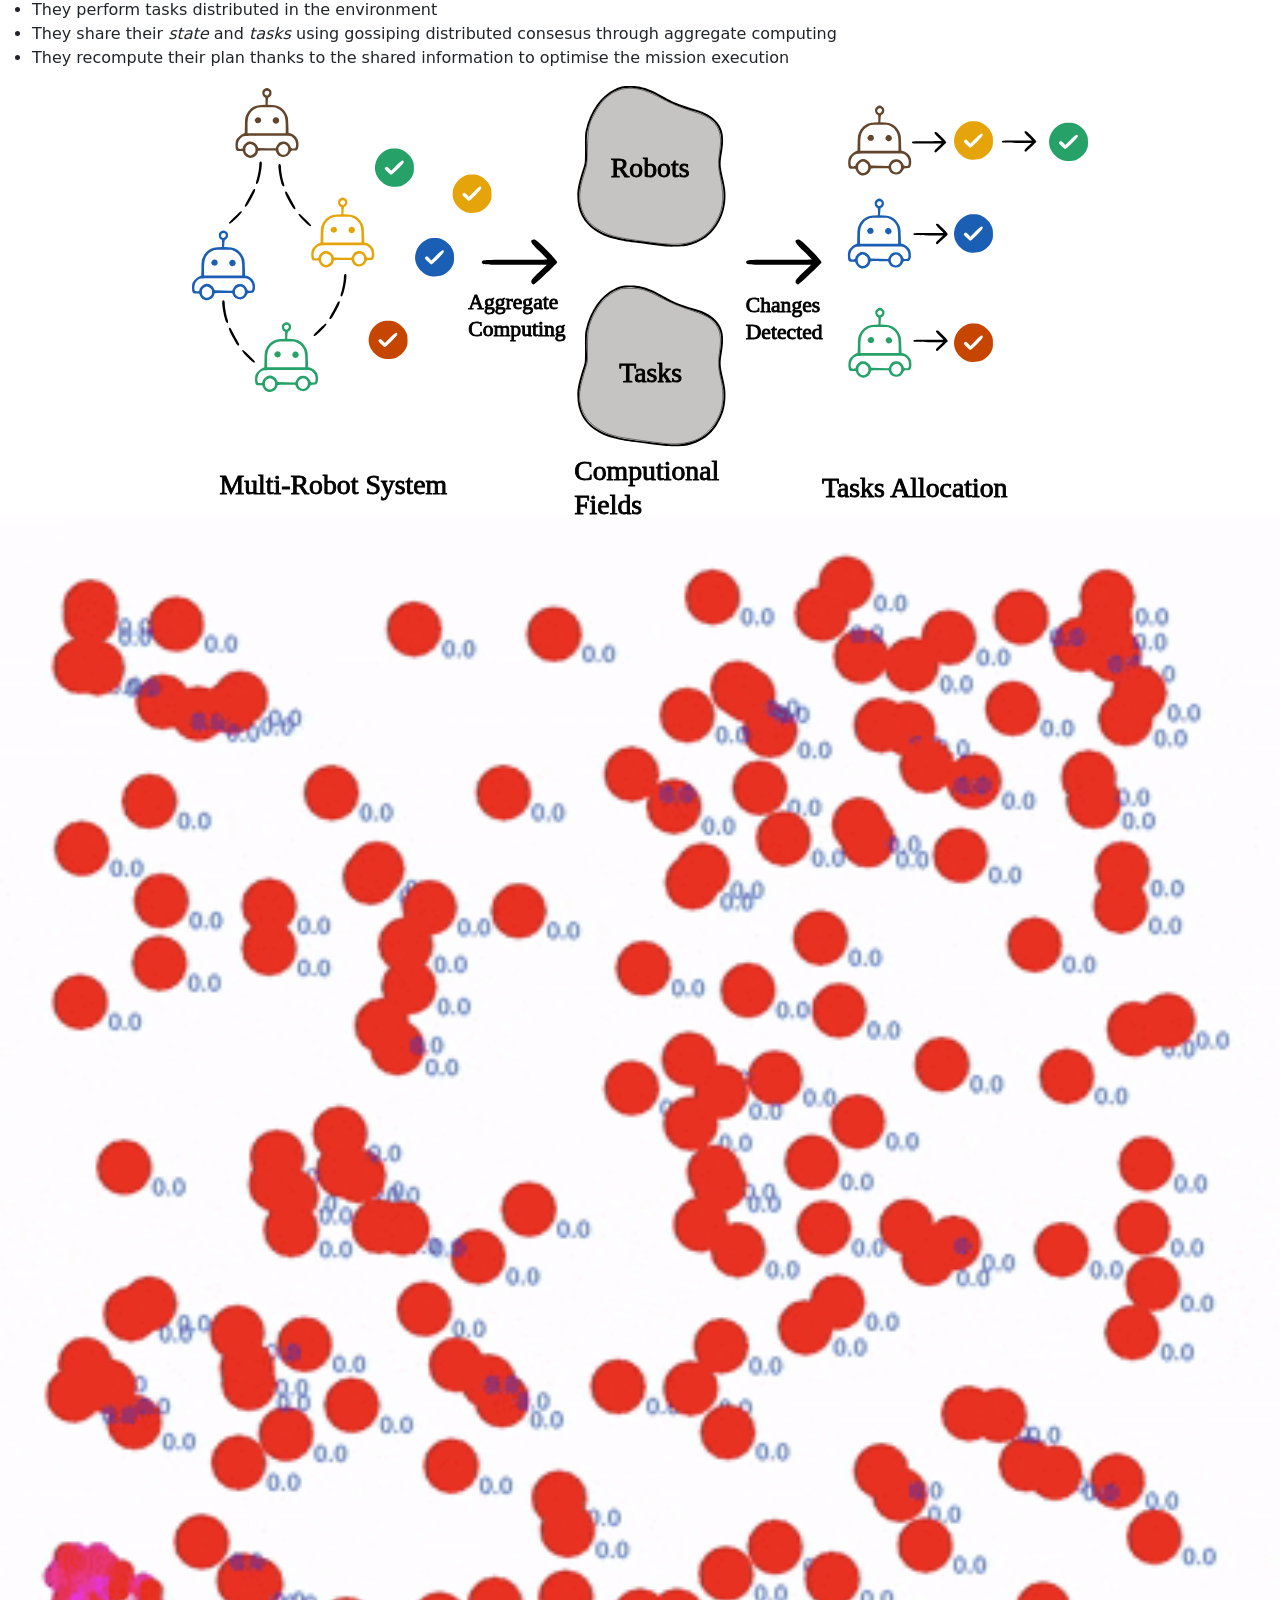
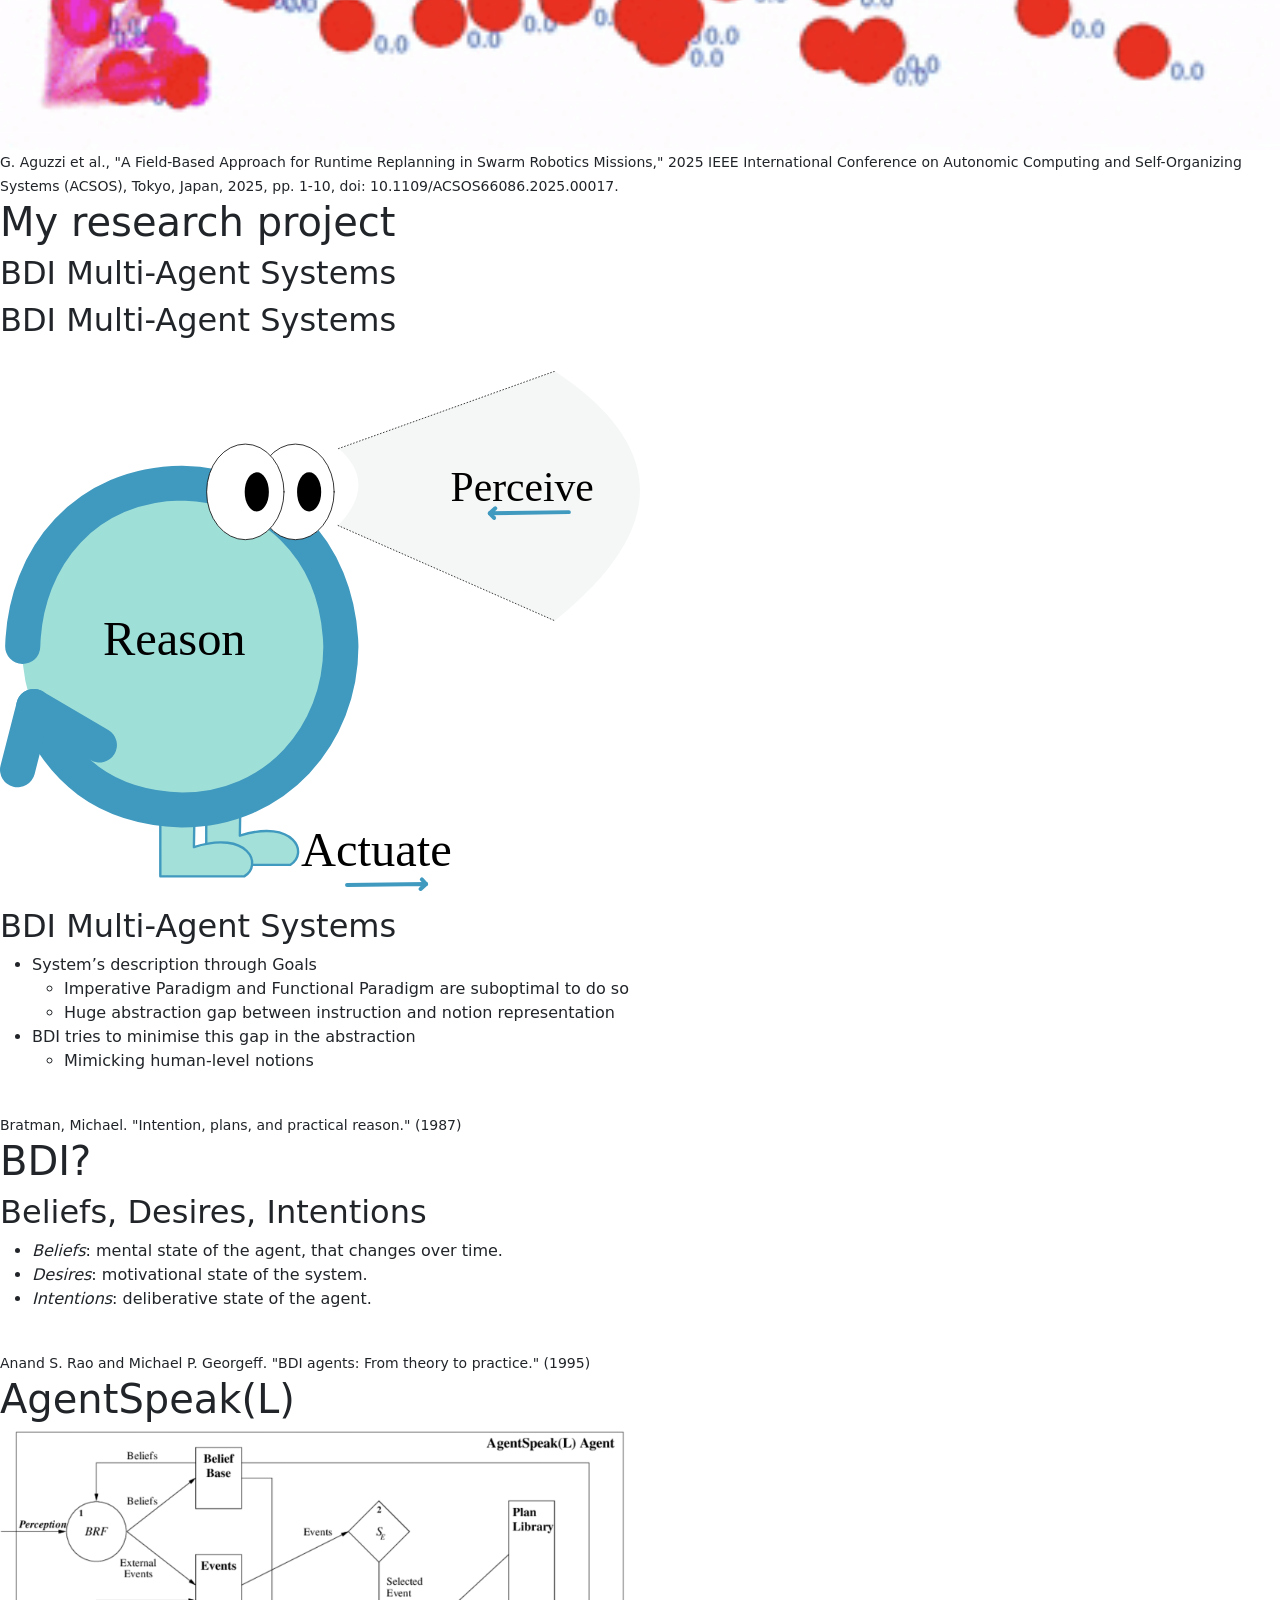
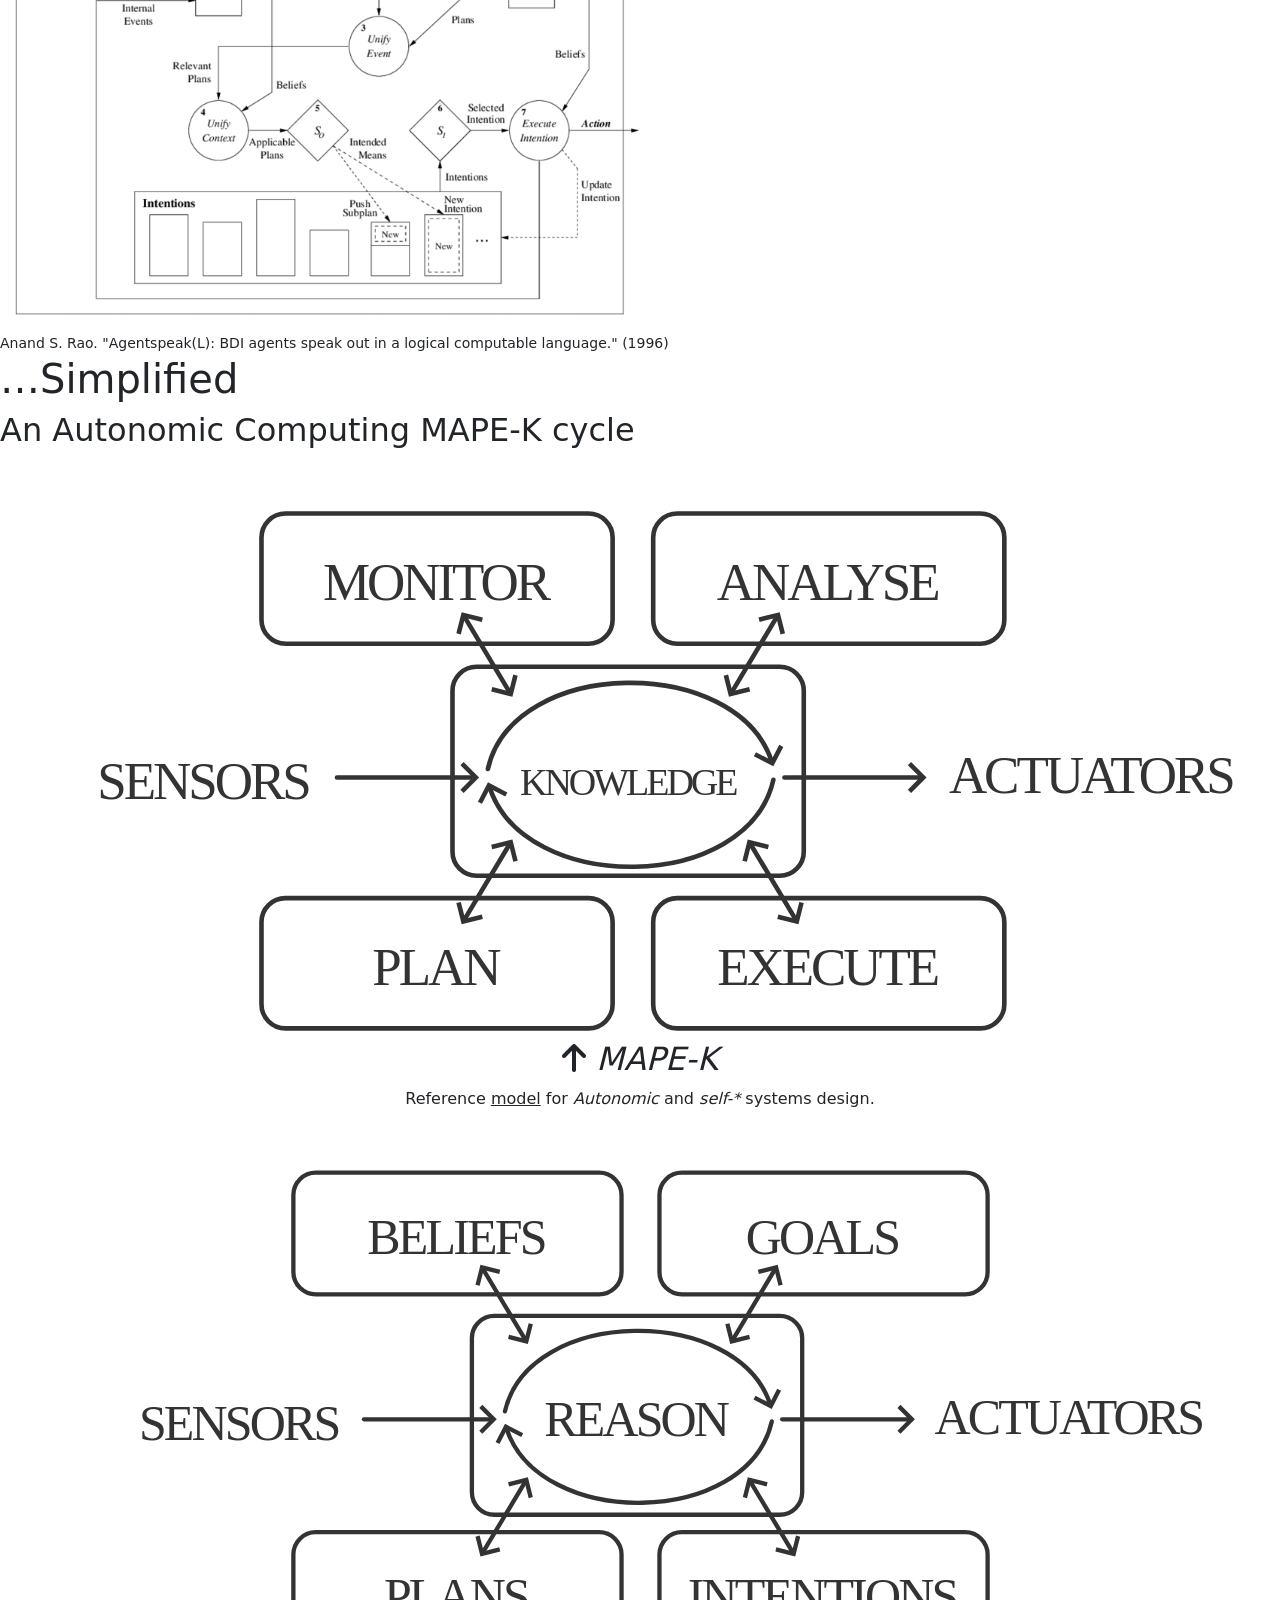
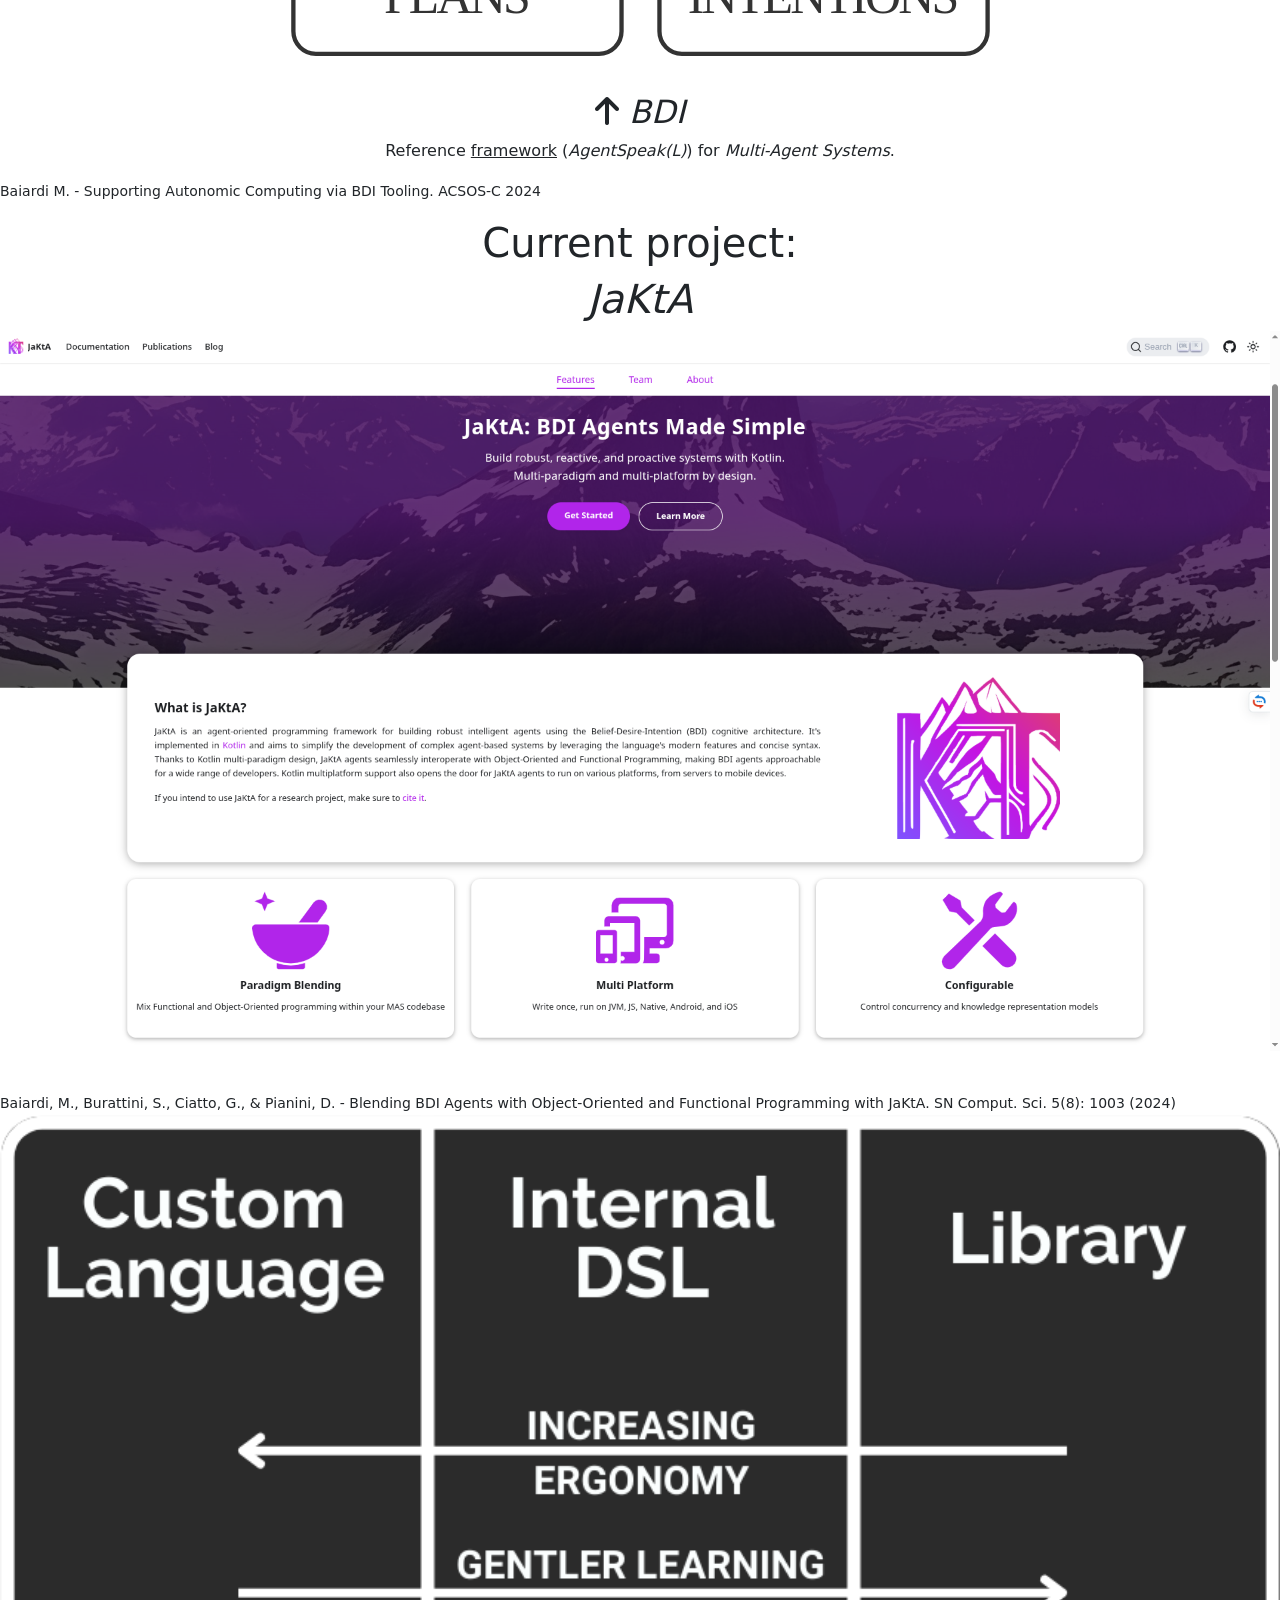
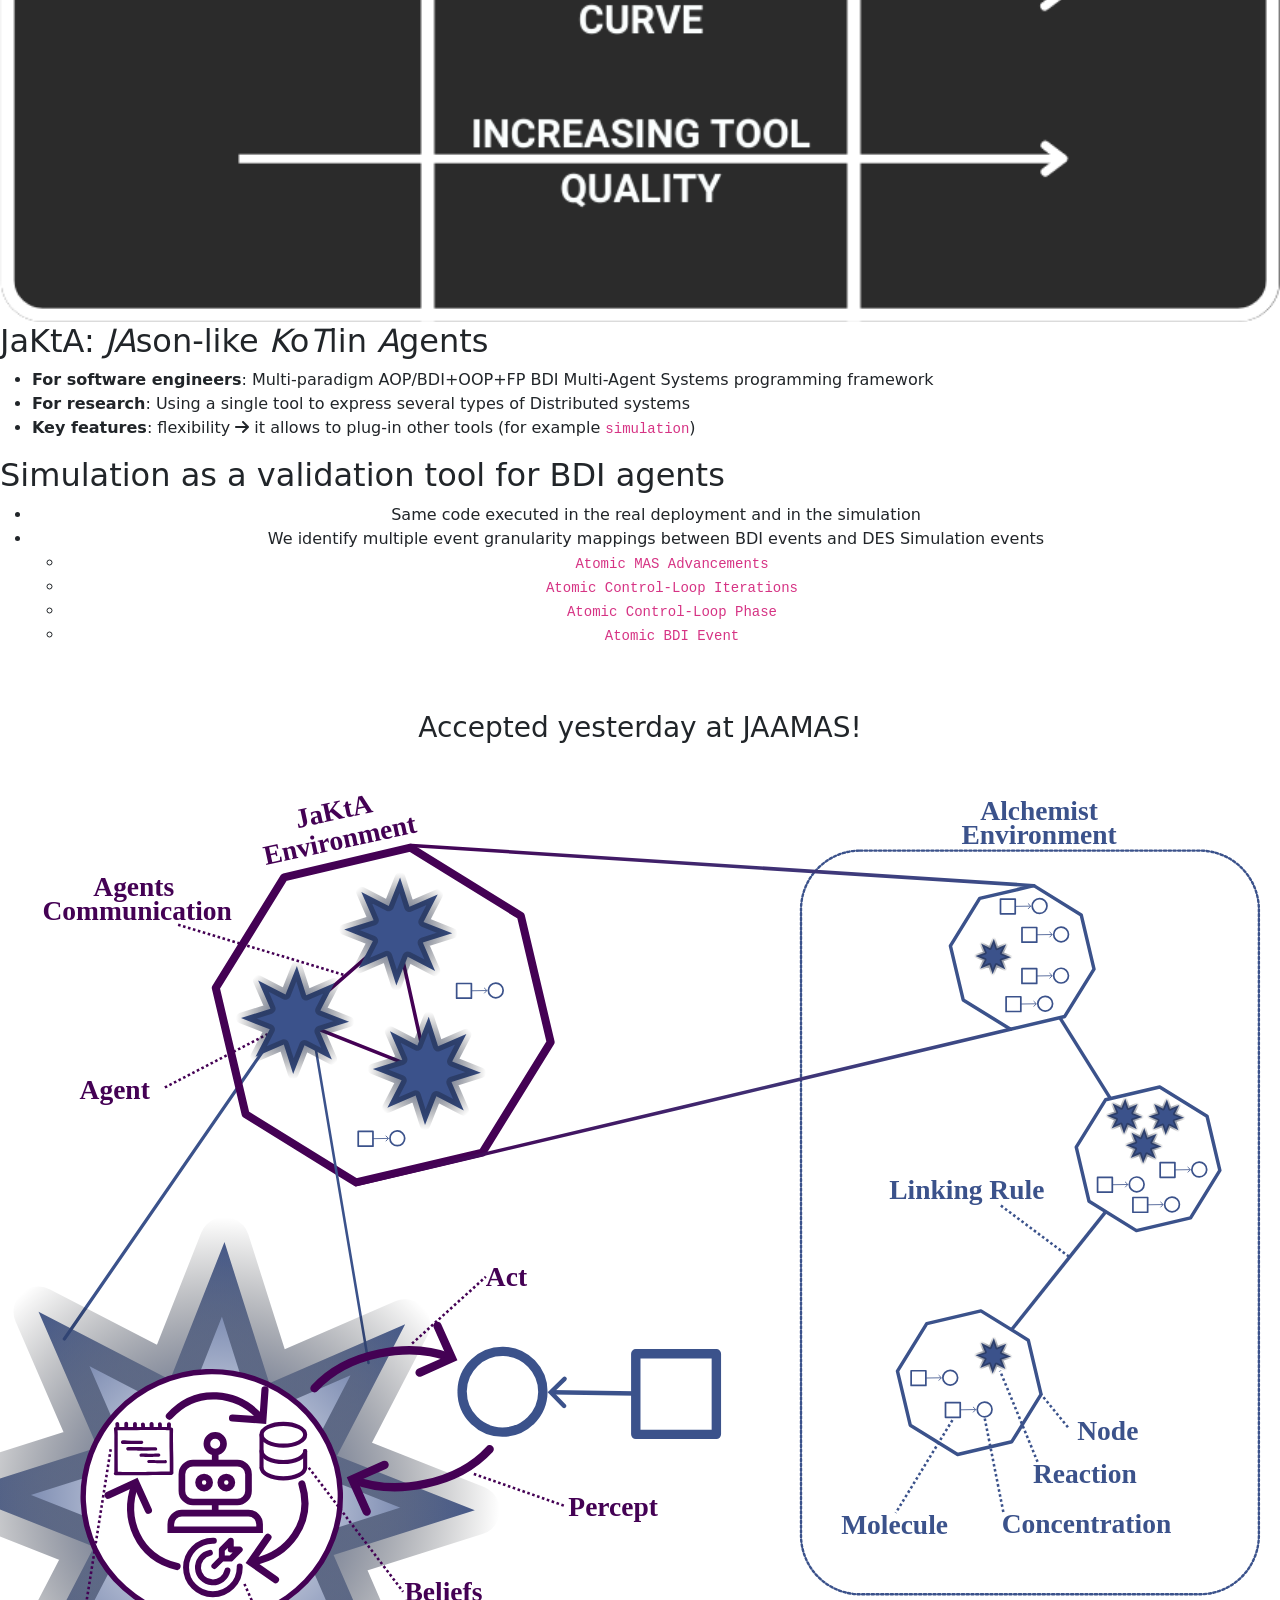
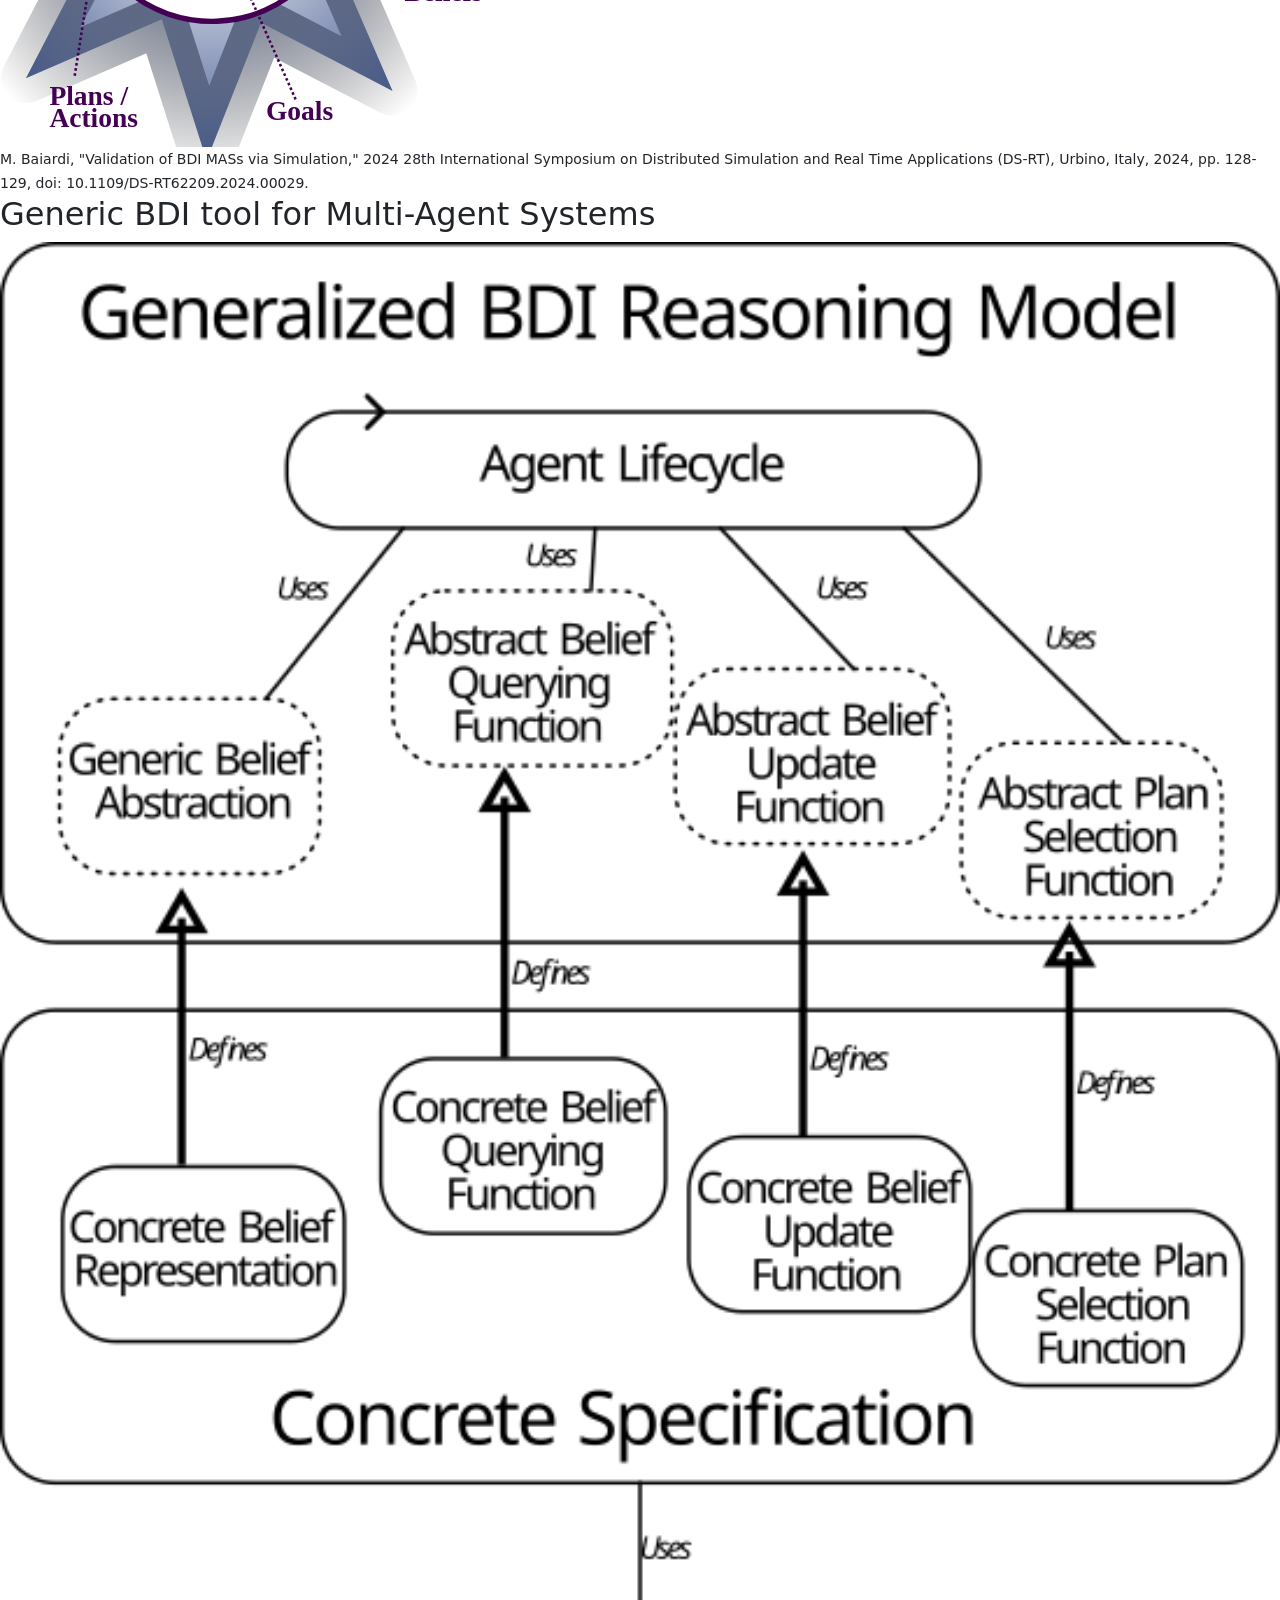
==== commit 8c4a548a: "Deploying to gh-pages from @ anitvam/my-research-area-introduction@9fab6a391696aa593cb839755567def2b" ====
--- a/index.html
+++ b/index.html
@@ -1,5 +1,5 @@
 <!DOCTYPE html><html lang="en"><head>
-	<meta name="generator" content="Hugo 0.143.0">
+	<meta name="generator" content="Hugo 0.145.0">
     <meta charset="utf-8">
 <title>Overview on my research area</title>
 
@@ -14,8 +14,8 @@
 <link href="https://fonts.googleapis.com/css?family=Oxygen Mono" rel="stylesheet">
 <link href="https://fonts.googleapis.com/css?family=Ubuntu Mono" rel="stylesheet">
 <link href="https://cdn.jsdelivr.net/npm/bootstrap@5.3.1/dist/css/bootstrap.min.css" rel="stylesheet" integrity="sha384-4bw+/aepP/YC94hEpVNVgiZdgIC5+VKNBQNGCHeKRQN+PtmoHDEXuppvnDJzQIu9" crossorigin="anonymous">
-<script src="https://kit.fontawesome.com/81ac037be0.js" crossorigin="anonymous"></script>
-
+
+ <link rel="stylesheet" href="https://cdnjs.cloudflare.com/ajax/libs/font-awesome/6.5.1/css/all.min.css">
   </head>
   <body>
     
@@ -28,7 +28,7 @@
 </section><section>
 <h1 id="brief-introduction">Brief introduction</h1>
 <ul>
-<li>2nd year PhD Student from <code>University of Bologna</code> (<code>UNIBO</code>)</li>
+<li>3rd year PhD Student from <code>University of Bologna</code> (<code>UNIBO</code>)</li>
 <li>Supervisor:
 <img src="https://www.unibo.it/uniboweb/utils/UserImage.aspx?IdAnagrafica=503326&amp;IdFoto=e1c80103" alt=""> <a href="https://www.unibo.it/sitoweb/danilo.pianini/en">Danilo Pianini</a></li>
 <li>Research group context: <code>Pervasive Computing</code></li>
@@ -149,7 +149,7 @@
 </small>
 </div>
 </section><section>
-<h2 id="aggregate-vs-bdi-agents">Aggregate vs BDI Agents</h2>
+<h2 id="aggregate-system-vs-multi-agent-systems">Aggregate System vs Multi-Agent Systems</h2>
 <ul>
 <li>
 <p>Same purpose: a way for representing entities adhering to (some) Autonomic Computing principles</p>
@@ -161,12 +161,21 @@
 <p><code>Aggregate Computing</code> is for representing elements in the environment which exhibit a <code>collective</code> behaviour.</p>
 </li>
 <li>
-<p><code>BDI Multi-Agent Programming</code> is for representing each entity in an environment using a well-known framework (<code>AgentSpeak(L)</code>), inspired from human mental process.</p>
-<ul>
-<li><strong>This is more my expertise area</strong></li>
-</ul>
-</li>
-</ul>
+<p><code>Multi-Agent Programming</code> is for representing each entity decision process in an environment.</p>
+</li>
+</ul>
+</section><section>
+<h2 id="here-lies-the-difference"><em>Here lies the difference</em></h2>
+<p>Viewing system interactions in terms of:</p>
+
+<div class="multiCol "><div class="col col-50 text-center"><p>information propagating through <br> collectives of devices</p>
+<p><i class="fa-solid fa-arrow-down"></i></p>
+<p><code>Aggregate Computing</code></p>
+</div>
+<div class="col col-50 text-center"><p>individual devices with different interactions <br> with their peers in the environment</p>
+<p><i class="fa-solid fa-arrow-down"></i></p>
+<p><code>Multi-Agent Systems</code></p>
+</div></div>
 </section><section>
 <h2 id="conceptualization-strengths">Conceptualization strengths</h2>
 <ul>
@@ -186,7 +195,7 @@
 </small>
 </div>
 </section><section>
-<h3 id="reinforcement-learning-using-aggregate-models">Reinforcement Learning using Aggregate Models</h3>
+<h2 id="reinforcement-learning-using-aggregate-models">Reinforcement Learning using Aggregate Models</h2>
 
 <div class="multiCol "><div class="col col-50 "><p><img src="./images/gaguzzi-paper.png" alt=""></p>
 </div>
@@ -202,20 +211,22 @@
 [*] Gianluca Aguzzi, Mirko Viroli, Lukas Esterle: Field-informed Reinforcement Learning of Collective Tasks with Graph Neural Networks. (2023) <br>
 </small>
 </section><section>
-<h3 id="federated-learning-using-aggregate-models">Federated Learning using Aggregate Models</h3>
-
-<div class="multiCol "><div class="col col-50 "><div class="text-center">
+<!-- 
+### Federated Learning using Aggregate Models
+
+
+<div class='multiCol '><div class='col col-50 '><div class="text-center">
 <p><img src="./images/federated-learning-aggregate.png" alt="">
-<img src="./images/csm_federated-learning_01_2dea2cd6c5.png" width="50%"></p>
-</div>
-<div class="multiCol "><div class="col col-50 "><div class="text-center">
+<img src ="./images/csm_federated-learning_01_2dea2cd6c5.png" width=50% /></p>
+</div>
+<div class='multiCol '><div class='col col-50 '><div class="text-center">
 <p><img src="images/scr1.png" alt="">
 <img src="images/scr2.png" alt="">
 <img src="images/scr3.png" alt=""></p>
 </div>
 </div> </div>
 </div>
-<div class="col col-50 "><ul>
+<div class='col col-50 '><ul>
 <li>
 <p>The aim is to overcome limitations of traditional federated learning models, where</p>
 <ul>
@@ -233,79 +244,162 @@
 </li>
 </ul>
 </div></div>
+
+
 <div>
 <small>
-[*] D. Domini, G. Aguzzi, N. Farabegoli, M. Viroli and L. Esterle, "Proximity-based Self-Federated Learning," 2024 IEEE International Conference on Autonomic Computing and Self-Organizing Systems (ACSOS), Aarhus, Denmark, 2024 <br>
+[*] D. Domini, G. Aguzzi, N. Farabegoli, M. Viroli and L. Esterle, "Proximity-based Self-Federated Learning," 2024 IEEE International Conference on Autonomic Computing and Self-Organizing Systems (ACSOS), Aarhus, Denmark, 2024 <br />
 [*] Domini, D., Aguzzi, G., Esterle, L., Viroli, M. (2024). Field-Based Coordination for Federated Learning. In: Castellani, I., Tiezzi, F. (eds) Coordination Models and Languages. COORDINATION 2024
 </small>
 </div>
-</section><section>
-<h1 id="how-do-i-choose-among-these-representation">How do I choose among these representation?</h1>
-<h2 id="lets-start-from-an-example">Let’s start from an example</h2>
-</section><section>
-<h2 id="distributed-applications">Distributed Applications</h2>
-<h4 id="running-on-unknown-network-topologies">Running on unknown network topologies</h4>
-<br>
+
+ ---
+-->
+<h2 id="project-emerge">Project Emerge</h2>
+
+<div class="multiCol "><div class="col col-50 "><h3 id="-european-researchers-night-2025">@ European Researcher’s Night 2025</h3>
+<p>The project involved robots that autonomously locate themselves in a common pattern by using aggregate computing.</p>
+<p>The robots know their position in the space thanks to an <code>Aruco marker</code>, and they use the <code>Collektive</code> library to compute their position in the chosen pattern and move accordingly.</p>
+<p><img src="images/Aggregate%20Runtime%20and-2026-02-19-194841.svg" alt="alt text"></p>
+</div>
+<div class="col col-50 text-center"><p><img src="images/IMG_8654.gif" alt="alt text"></p>
+</div></div>
+<div>
+<small>
+Aguzzi, G. et al. (2025). A Demonstrator for Self-organizing Robot Teams. In: Di Giusto, C., Ravara, A. (eds) Coordination Models and Languages. COORDINATION 2025. Lecture Notes in Computer Science, vol 15731. Springer, Cham. https://doi.org/10.1007/978-3-031-95589-1_12
+</small>
+</div>
+</section><section>
+<h2 id="adaptive-relay-network-using-aggregate-computing">Adaptive Relay Network Using Aggregate Computing</h2>
+
+<div class="multiCol "><div class="col col-50 "><h3 id="-acsos-2025">@ ACSOS 2025</h3>
+<ul>
+<li>To enable autonomous navigation there is the need for real-time high-quality information</li>
+<li>To observe the full-picture, data needs to be collected from central points (i.e. shore stations)</li>
+<li>High-fidelity data are collected locally by ships, then summarised at strategic points within the network and finally forwarded toward the land station</li>
+</ul>
+<div class="text-center">
+  <img src="images/csc.svg" width="40%">
+</div>
+</div>
+<div class="col col-50 text-center"><p><img src="images/simulation.gif" alt="alt text"></p>
+</div></div>
+<div>
+<small>
+M. Baiardi, D. Pianini, G. Al-Falouji and S. Tomforde, "Robust Communication Through Collective Adaptive Relay Schemes for Maritime Vessels," 2025 IEEE International Conference on Autonomic Computing and Self-Organizing Systems (ACSOS), Tokyo, Japan, 2025, pp. 21-32, doi: 10.1109/ACSOS66086.2025.00019.
+</small>
+</div>
+</section><section>
+<h2 id="runtime-replanning-for-robot-missions">Runtime replanning for robot missions</h2>
+
+<div class="multiCol "><div class="col col-50 "><h3 id="-acsos-2025">@ ACSOS 2025</h3>
+<ul>
+<li>Robots are deployed in the field to perform a mission, but they may be subject to unpredictable connectivity failures</li>
+<li>They perform tasks distributed in the environment</li>
+<li>They share their <em>state</em> and <em>tasks</em> using gossiping distributed consesus through aggregate computing</li>
+<li>They recompute their plan thanks to the shared information to optimise the mission execution</li>
+</ul>
+<div class="text-center">
+<img src="images/idea.svg" width="70%">
+</div>
+</div>
+<div class="col col-50 text-center"><img src="images/replanning.gif" width="100%">
+</div></div>
+<div>
+<small>
+G. Aguzzi et al., "A Field-Based Approach for Runtime Replanning in Swarm Robotics Missions," 2025 IEEE International Conference on Autonomic Computing and Self-Organizing Systems (ACSOS), Tokyo, Japan, 2025, pp. 1-10, doi: 10.1109/ACSOS66086.2025.00017.
+</small>
+</div>  
+</section><section>
+<!--
+## Distributed Applications
+#### Running on unknown network topologies
+
+<br/>
+
 <figure><img src="images/path2.svg" width="50%">
 </figure>
 
-</section><section>
-<h4 id="may-be-subject-to-unpredictable-connectivity-failures">May be subject to unpredictable connectivity failures</h4>
-<br>
+
+ ---
+
+#### May be subject to unpredictable connectivity failures
+
+<br />
+
 <figure><img src="images/path2-6.svg" width="50%">
 </figure>
 
-</section><section>
-<h4 id="we-need-autonomous-entities-brcapable-to-adapt-their-behaviour-to-the-failure-brand-continue-to-work-as-expected">We need <em>autonomous</em> entities <br>capable to <em>adapt</em> their behaviour to the failure <br>and continue to work as expected</h4>
-<br>
+
+---
+
+#### We need *autonomous* entities <br/>capable to *adapt* their behaviour to the failure <br/>and continue to work as expected 
+<br />
+
 <figure><img src="images/path2-6-1.svg" width="50%">
 </figure>
-
-</section><section>
-<h2 id="here-lies-the-first-difference"><em>Here lies the first difference</em></h2>
-<p>Viewing system interactions in terms of:</p>
-
-<div class="multiCol "><div class="col col-50 text-center"><p>information propagating through <br> collectives of devices</p>
-<p><i class="fa-solid fa-arrow-down"></i></p>
-<p><code>Aggregate Computing</code></p>
-</div>
-<div class="col col-50 text-center"><p>individual devices with different interactions <br> with their peers in the environment</p>
-<p><i class="fa-solid fa-arrow-down"></i></p>
-<p><code>Multi-Agent Systems</code></p>
-</div></div>
-</section><section>
-<h2 id="agents">Agents</h2>
+ 
+
+---
+
+-->
+<h1 id="my-research-project">My research project</h1>
+<h2 id="bdi-multi-agent-systems">BDI Multi-Agent Systems</h2>
+</section><section>
+<h2 id="bdi-multi-agent-systems-1">BDI Multi-Agent Systems</h2>
 <br>
 <figure><img src="images/path43-7.svg" width="50%">
 </figure>
 
-</section><section>
-<h1 id="agent-oriented-programming">Agent-Oriented Programming</h1>
-<br>
+<!-- ---
+
+# Agent-Oriented Programming
+
+<br />
+
+
 <figure><img src="images/rect46.svg" width="50%">
 </figure>
 
-<p><small>[1] Weiss, Gerhard, Multiagent Systems. MIT Press, 2013</small></p>
-</section><section>
-<h1 id="agent-oriented-programming-1">Agent-Oriented Programming</h1>
-<br>
+
+<small>[1] Weiss, Gerhard, Multiagent Systems. MIT Press, 2013</small>
+
+---
+
+# Agent-Oriented Programming
+
+<br />
+
 <figure><img src="images/BDIAgents.svg" width="50%">
 </figure>
 
-<p><small>[1] Weiss, Gerhard, Multiagent Systems. MIT Press, 2013</small></p>
+
+<small>[1] Weiss, Gerhard, Multiagent Systems. MIT Press, 2013</small>
+-->
+</section><section>
+<h2 id="bdi-multi-agent-systems-2">BDI Multi-Agent Systems</h2>
+<ul>
+<li>System’s description through Goals
+<ul>
+<li>Imperative Paradigm and Functional Paradigm are suboptimal to do so</li>
+<li>Huge abstraction gap between instruction and notion representation</li>
+</ul>
+</li>
+<li>BDI tries to minimise this gap in the abstraction
+<ul>
+<li>Mimicking human-level notions</li>
+</ul>
+</li>
+</ul>
+<div>
+<br>
+<small> 
+Bratman, Michael. "Intention, plans, and practical reason." (1987) <br>
+</small>
+</div>
 </section><section>
 <h1 id="bdi">BDI?</h1>
 <h2 id="beliefs-desires-intentions">Beliefs, Desires, Intentions</h2>
-<br>
-<ul>
-<li>It’s a framework to model Multi-Agent Systems through <em>Goals</em></li>
-<li>Reduces the <em>abstraction gap</em> between <em>cognitive abstractions</em> and the abstractions of common paradigms
-<ul>
-<li>Mimicking human-level notions such as <em>beliefs</em>, <em>desires</em> and <em>intentions</em></li>
-</ul>
-</li>
-</ul>
-<h3 id="three-main-abstractions">three main abstractions:</h3>
 <ul>
 <li><em>Beliefs</em>: mental state of the agent, that changes over time.</li>
 <li><em>Desires</em>: motivational state of the system.</li>
@@ -313,10 +407,8 @@
 </ul>
 <div>
 <br>
-<small style="text-align: left"> 
-[1] Bratman, Michael. "Intention, plans, and practical reason." (1987) <br>
-[2] Anand S. Rao and Michael P. Georgeff. "BDI agents: From theory to practice." (1995) <br>
-[3] Anand S. Rao. "Agentspeak(l): BDI agents speak out in a logical computable language." (1996) 
+<small> 
+Anand S. Rao and Michael P. Georgeff. "BDI agents: From theory to practice." (1995) <br>
 </small>
 </div>
 </section><section>
@@ -324,6 +416,11 @@
 <figure><img src="images/Interpreting-AgentSpeakL-Programs.png" width="50%">
 </figure>
 
+<div>
+<small>
+Anand S. Rao. "Agentspeak(L): BDI agents speak out in a logical computable language." (1996) 
+</small>
+</div>
 </section><section>
 <!-- # BDI Agent Programming Languages
 
@@ -379,24 +476,24 @@
 ---
 -->
 <h1 id="simplified">…Simplified</h1>
-<h2 id="a-lot-of-similarities-with-autonomic-computing-mape-k-cycle">A lot of similarities with Autonomic Computing MAPE-K cycle</h2>
+<h2 id="an-autonomic-computing-mape-k-cycle">An Autonomic Computing MAPE-K cycle</h2>
 <br>
 
 <div class="multiCol "><div class="col col-50 "><img src="images/autonomic-diagram.svg" width="100%">
 <div class="mx-5 text-center">
-<h2 id="i-classfa-solid-fa-arrow-upi-mape-k"><em><i class="fa-solid fa-arrow-up"></i> MAPE-K</em></h2>
+<h2><em><i class="fa-solid fa-arrow-up"></i> MAPE-K</em></h2>
 <p>Reference <u>model</u> for <em>Autonomic</em> and <em>self-*</em> systems design.</p>
 </div>
 </div>
 <div class="col col-50 "><div class="mx-5 text-center">
 <img src="images/bdi-diagram.svg" width="100%">
-<h2 id="i-classfa-solid-fa-arrow-upi-bdi"><em><i class="fa-solid fa-arrow-up"></i> BDI</em></h2>
+<h2><em><i class="fa-solid fa-arrow-up"></i> BDI</em></h2>
 <p>Reference <u>framework</u> (<em>AgentSpeak(L)</em>) for <em>Multi-Agent Systems</em>.</p>
 </div>
 </div></div>
 <div>
-<small style="text-align: left"> 
-[*] Baiardi M. - Supporting Autonomic Computing via BDI Tooling. ACSOS-C 2024
+<small> 
+Baiardi M. - Supporting Autonomic Computing via BDI Tooling. ACSOS-C 2024
 </small>
 </div>
 </section><section>
@@ -424,42 +521,79 @@
     * hard to build from scratch in a custom fashion
 
 --- -->
-<h1 id="current-project">Current project:</h1>
+<p>
+</p><div class="multiCol "><div class="col col-50 text-center"><h1 id="current-project">Current project:</h1>
 <h1 id="jakta"><em>JaKtA</em></h1>
-<br>
-<div>
-<small style="text-align: left"> 
-[*] Baiardi, M., Burattini, S., Ciatto, G., &amp; Pianini, D. - Blending BDI Agents with Object-Oriented and Functional Programming with JaKtA. SN Comput. Sci. 5(8): 1003 (2024)
-</small>
-</div>
-</section><section>
-<h2 id="jakta-1">Jakta</h2>
+</div>
+<div class="col col-50 "><img src="images/jakta_website.png" width="100%">
+</div></div>
+<br><p></p>
+<div>
+<small> 
+Baiardi, M., Burattini, S., Ciatto, G., &amp; Pianini, D. - Blending BDI Agents with Object-Oriented and Functional Programming with JaKtA. SN Comput. Sci. 5(8): 1003 (2024)
+</small>
+</div>
+</section><section>
+<img src="images/Ergonomy.png" width="100%">
+</section><section>
+<h2 id="jakta-jason-like-kotlin-agents">JaKtA: <em>JA</em>son-like <em>K</em>o<em>T</em>lin <em>A</em>gents</h2>
 <ul>
 <li><strong>For software engineers</strong>: Multi-paradigm AOP/BDI+OOP+FP BDI Multi-Agent Systems programming framework</li>
 <li><strong>For research</strong>: Using a single tool to express several types of Distributed systems</li>
 <li><strong>Key features</strong>: flexibility <i class="fa-solid fa-arrow-right"></i> it allows to plug-in other tools (for example <code>simulation</code>)</li>
 </ul>
 </section><section>
+<h2 id="simulation-as-a-validation-tool-for-bdi-agents">Simulation as a validation tool for BDI agents</h2>
+
+<div class="multiCol "><div class="col col-50 text-center"><ul>
+<li>Same code executed in the real deployment and in the simulation</li>
+<li>We identify multiple event granularity mappings between BDI events and DES Simulation events
+<ul>
+<li><code>Atomic MAS Advancements</code></li>
+<li><code>Atomic Control-Loop Iterations</code></li>
+<li><code>Atomic Control-Loop Phase</code></li>
+<li><code>Atomic BDI Event</code></li>
+</ul>
+</li>
+</ul>
+<br>
+<br>
+<h3 id="accepted-yesterday-at-jaamas">Accepted yesterday at JAAMAS!</h3>
+</div>
+<div class="col col-50 text-center"><img src="images/samusversion.svg" width="100%">
+</div></div>
+<div>
+<small>
+M. Baiardi, "Validation of BDI MASs via Simulation," 2024 28th International Symposium on Distributed Simulation and Real Time Applications (DS-RT), Urbino, Italy, 2024, pp. 128-129, doi: 10.1109/DS-RT62209.2024.00029.
+</small>
+</div>
+</section><section>
+<h2 id="generic-bdi-tool-for-multi-agent-systems">Generic BDI tool for Multi-Agent Systems</h2>
+<img src="images/generic_bdi.png" width="100%">
+<div>
+<small>
+Burattini, S., Baiardi, M., Ciatto, G., &amp; Pianini, D. (2025). The Gap Between BDI Agents and Semantic Hypermedia and What We Can Do About It. In CEUR WORKSHOP PROCEEDINGS (Vol. 4084, pp. 18-27). CEUR-WS.
+</small>
+</div>
+</section><section>
 <h2 id="still-a-work-in-progress">Still a work in progress</h2>
 <ul>
-<li>It currently offer a framework for BDI agents using a <code>Prolog</code> DSL</li>
-<li>Allows the execution of simulation through the <code>Alchemist</code> tool</li>
-</ul>
-<br>
-<br>
-<h2 id="in-the-future-">In the future …</h2>
-<ul>
 <li>I am <strong>currently</strong> working on a new version of the tool
 <ul>
-<li>to model simplest agents than the AgentSpeak(L) notion (towards MAPE-K)</li>
-<li>to simplify the modularity of the tool</li>
-<li>to let agents adopt <code>aggregate plans</code> … seamlessly :)</li>
-</ul>
-</li>
-</ul>
-</section><section>
-<h1 id="collaboration-with-cau">Collaboration with CAU</h1>
-</section><section>
+<li>Abstracting the knowledge representation</li>
+<li>Multi-platform supprot (JVM, JavaScript, Native)</li>
+<li>Efficient implementation using coroutines</li>
+<li>…and to let agents adopt <code>aggregated computation</code> seamlessly</li>
+</ul>
+</li>
+</ul>
+<br>
+<br>
+<div>
+<small>
+M. Baiardi, "Cognitive Agents in the Field: A Hybrid Approach Between Agent-Oriented and Aggregate Computation," 2025 IEEE International Conference on Autonomic Computing and Self-Organizing Systems Companion (ACSOS-C), Tokyo, Japan, 2025, pp. 176-178, doi: 10.1109/ACSOS-C66519.2025.00050.
+</small>
+</div>
 </section>
 
   
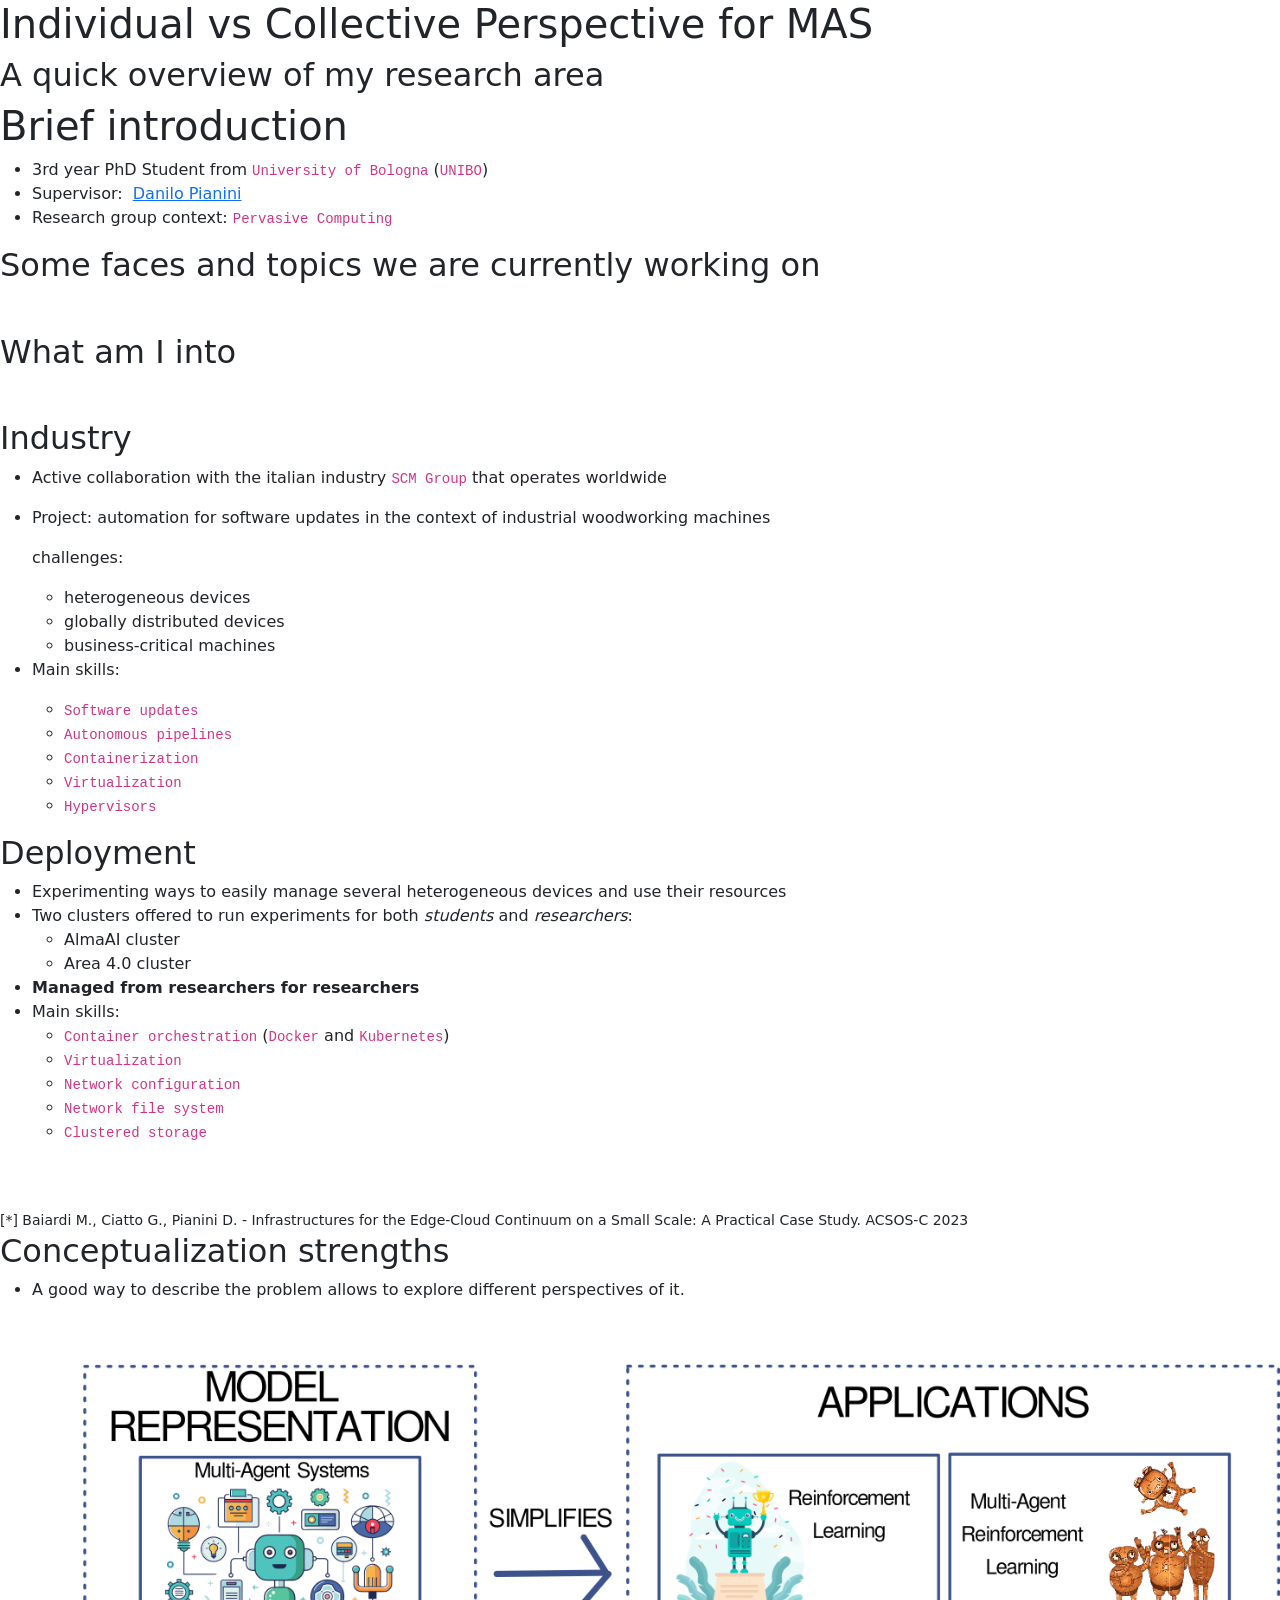
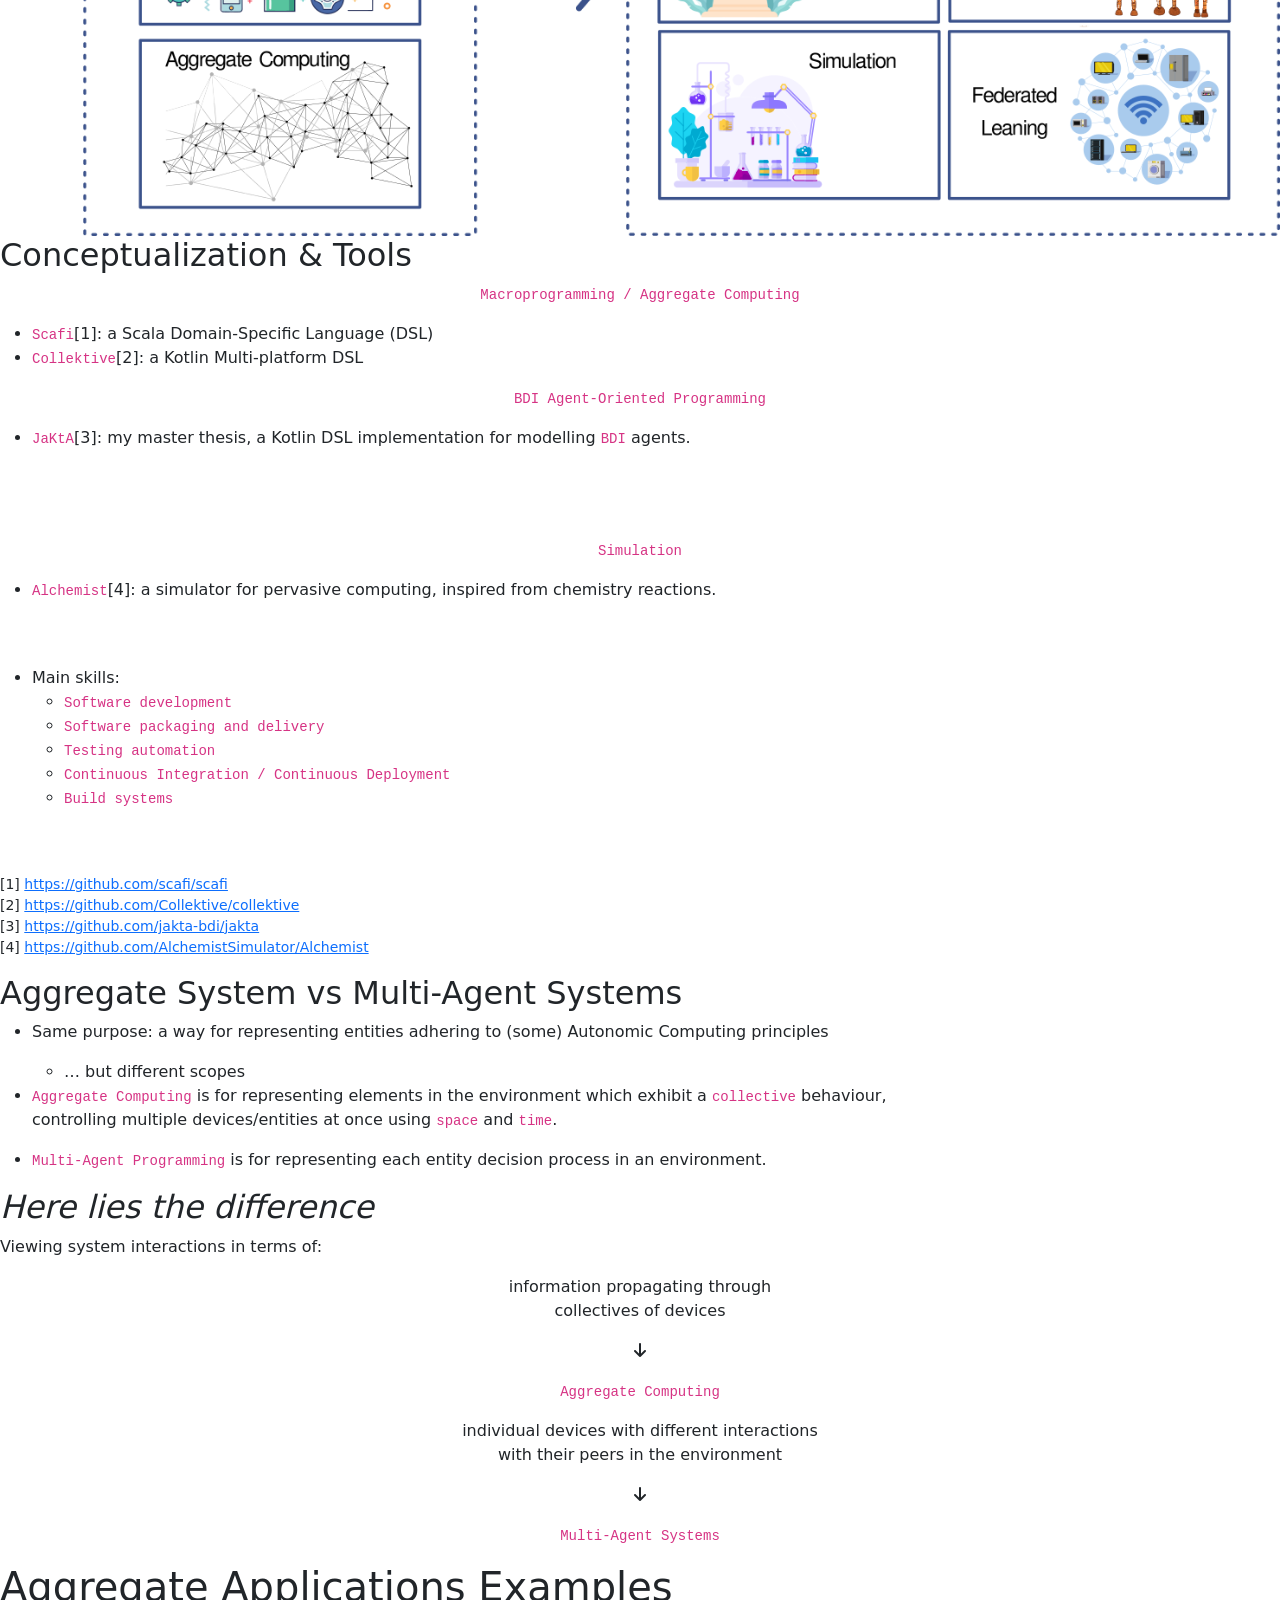
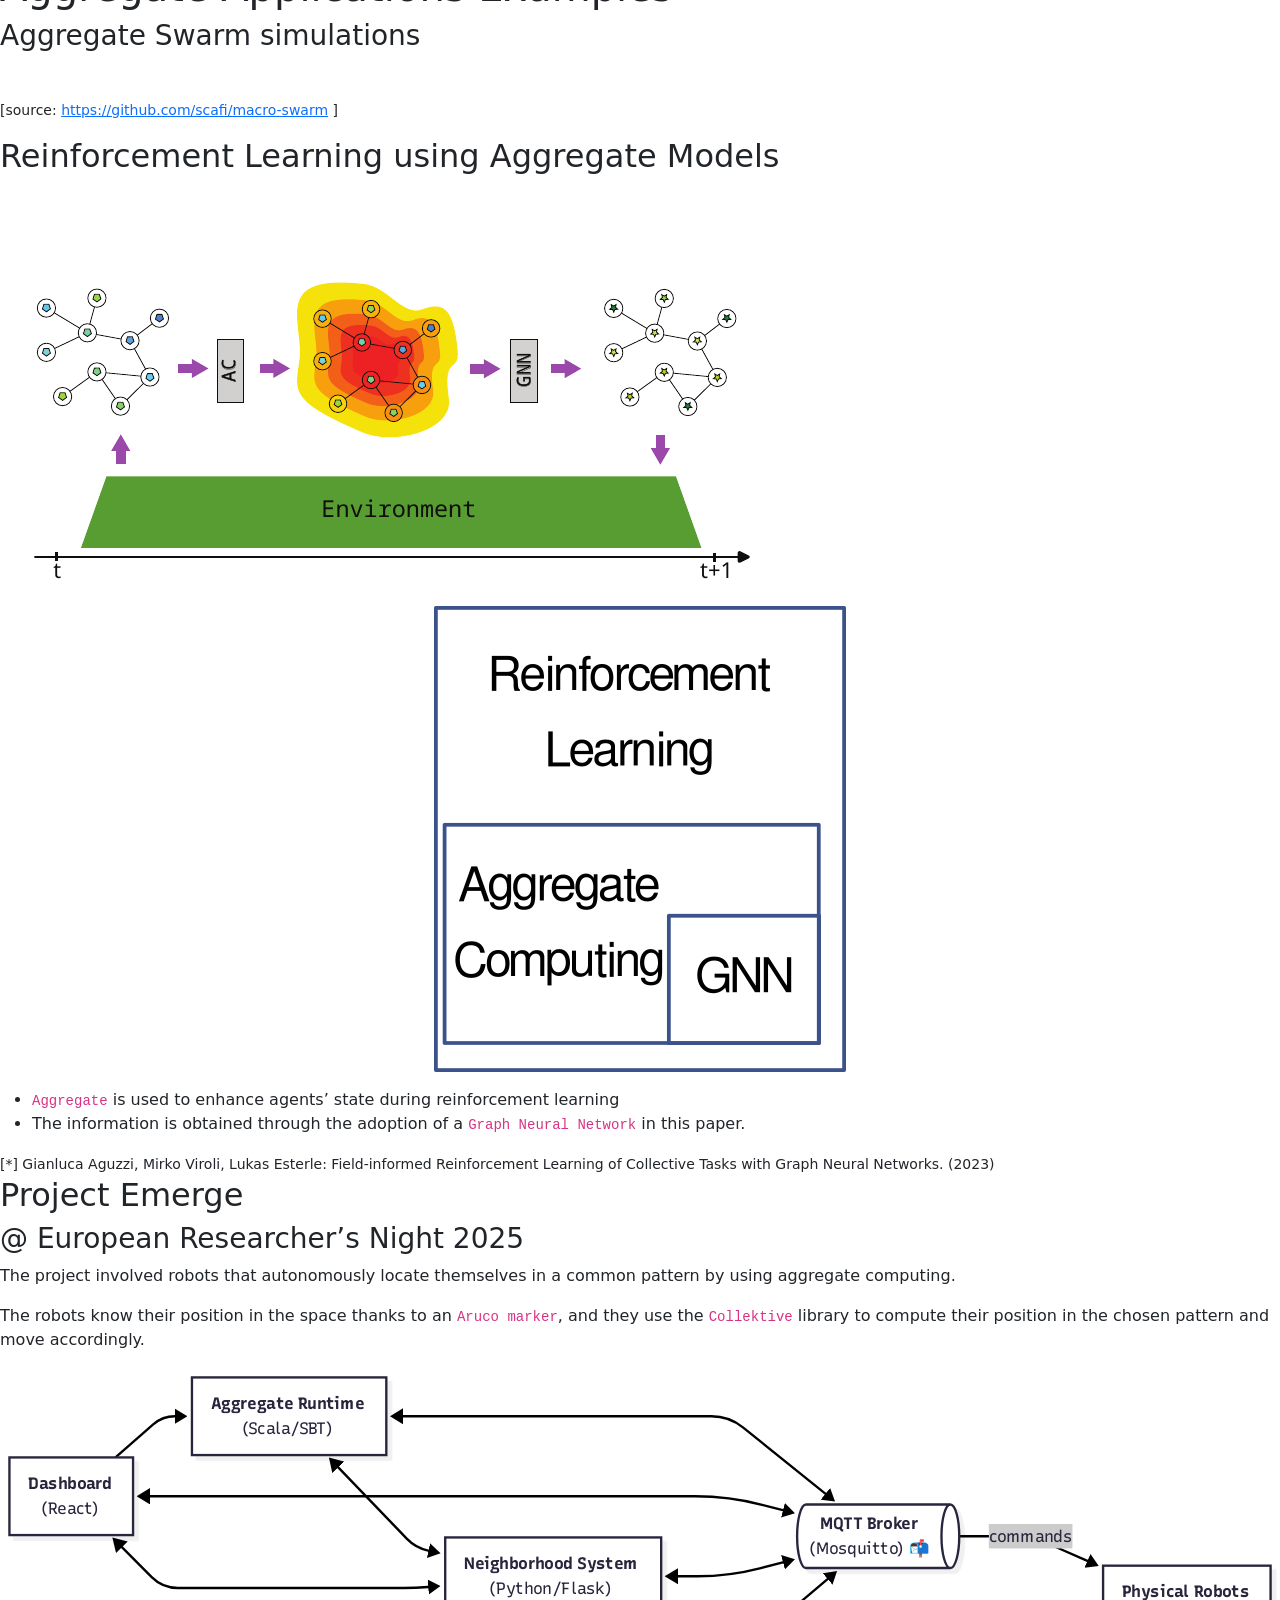
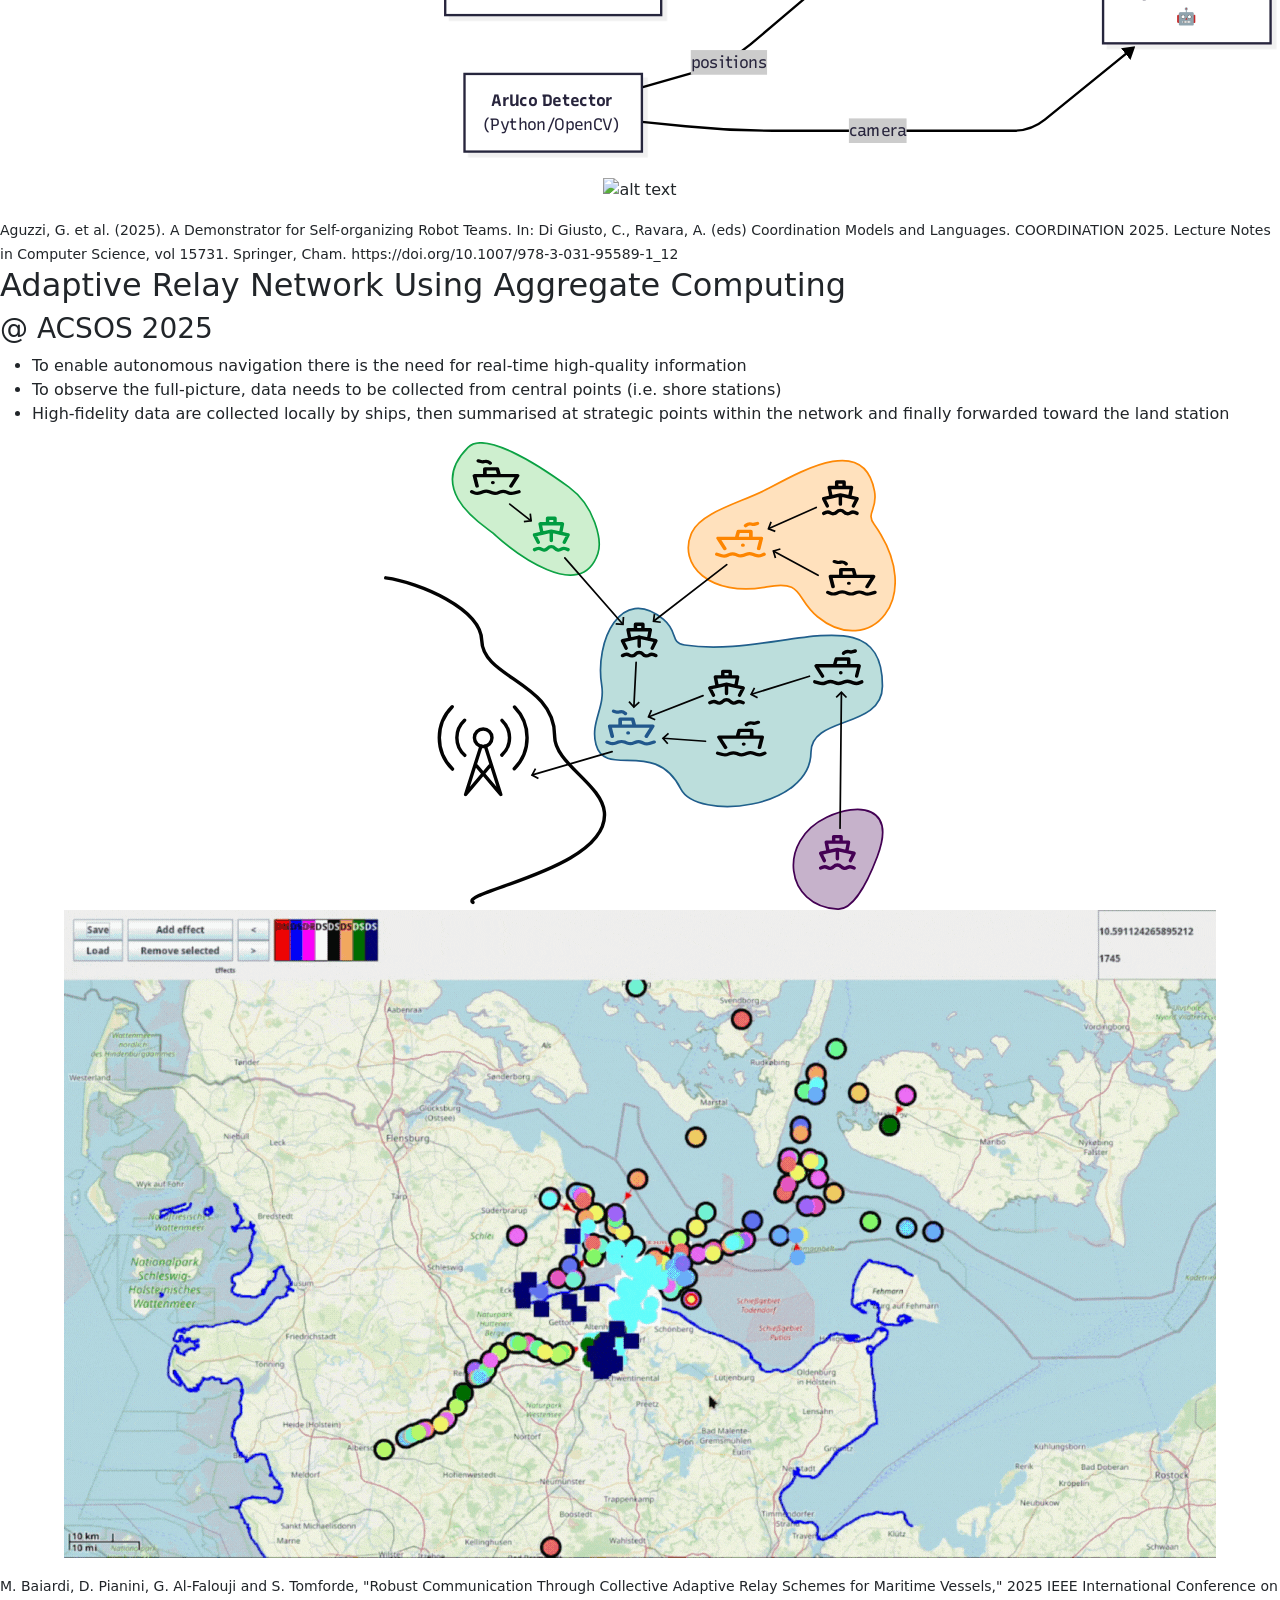
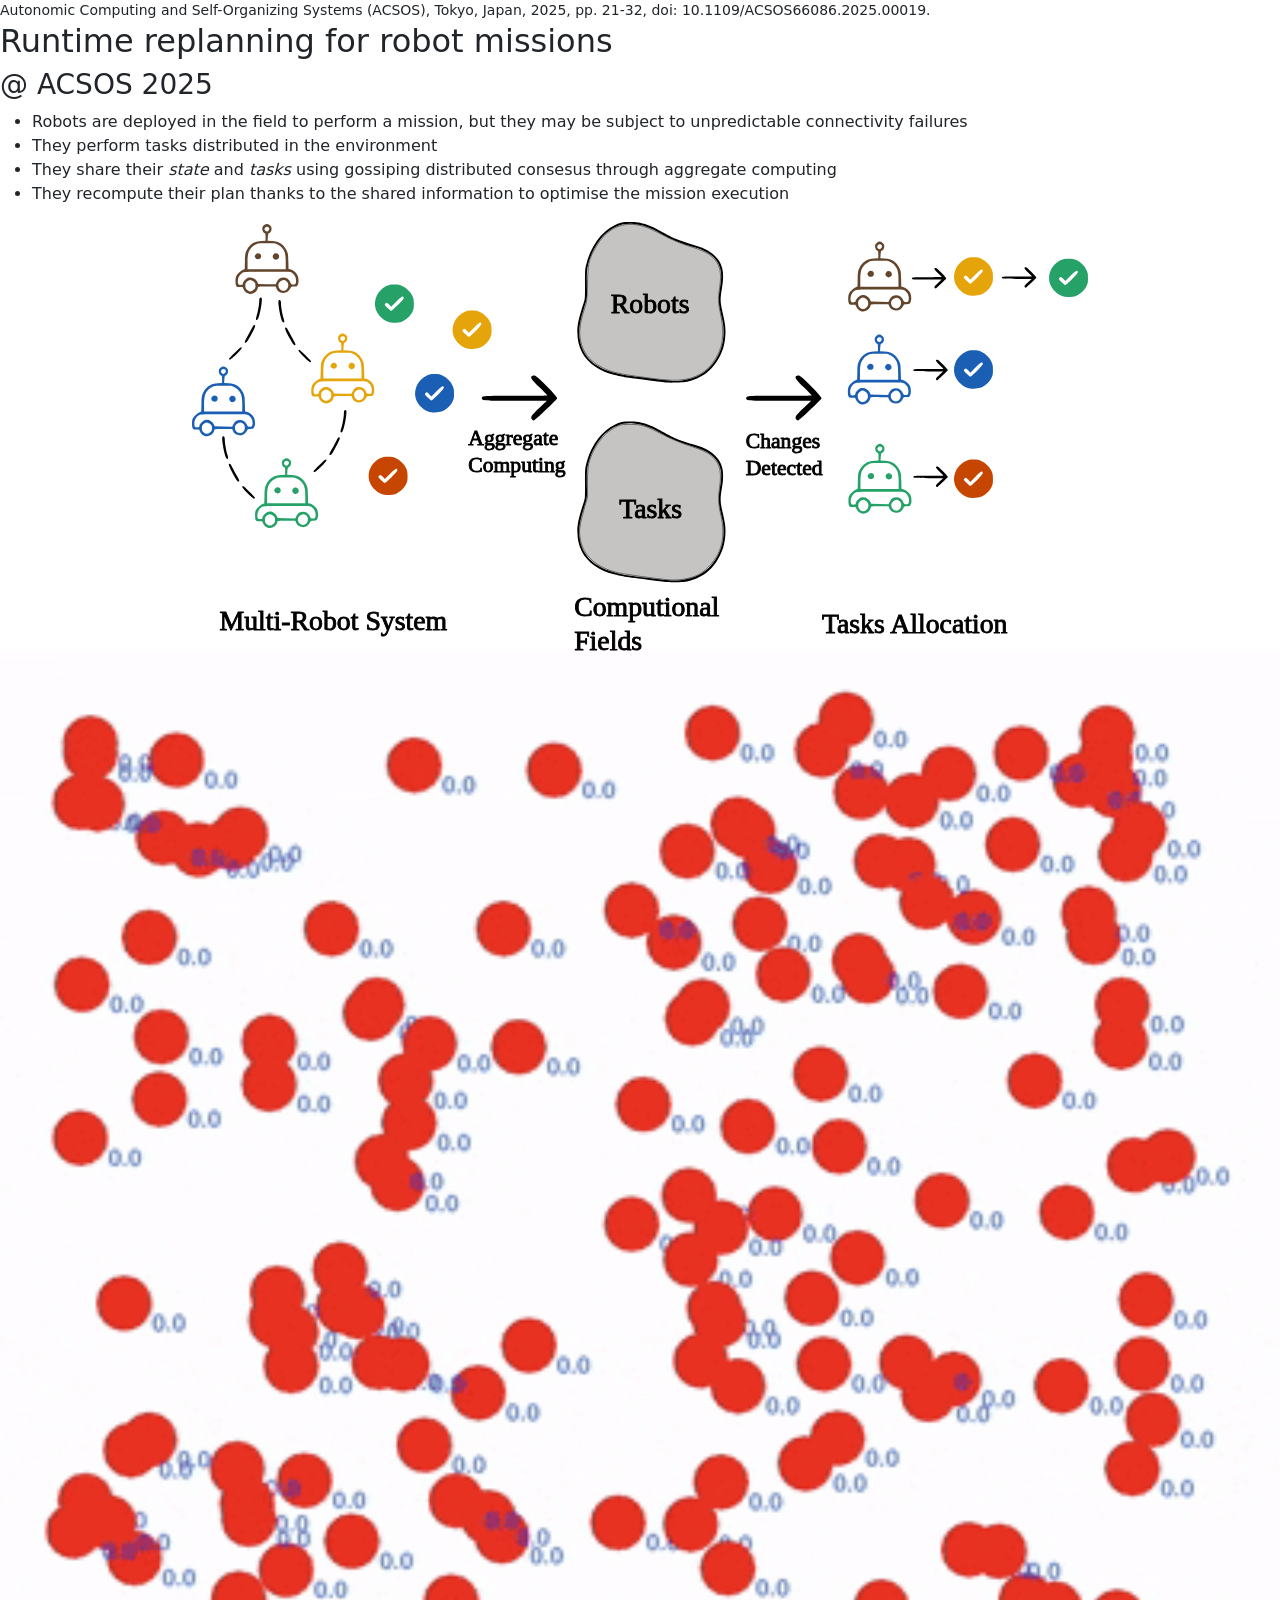
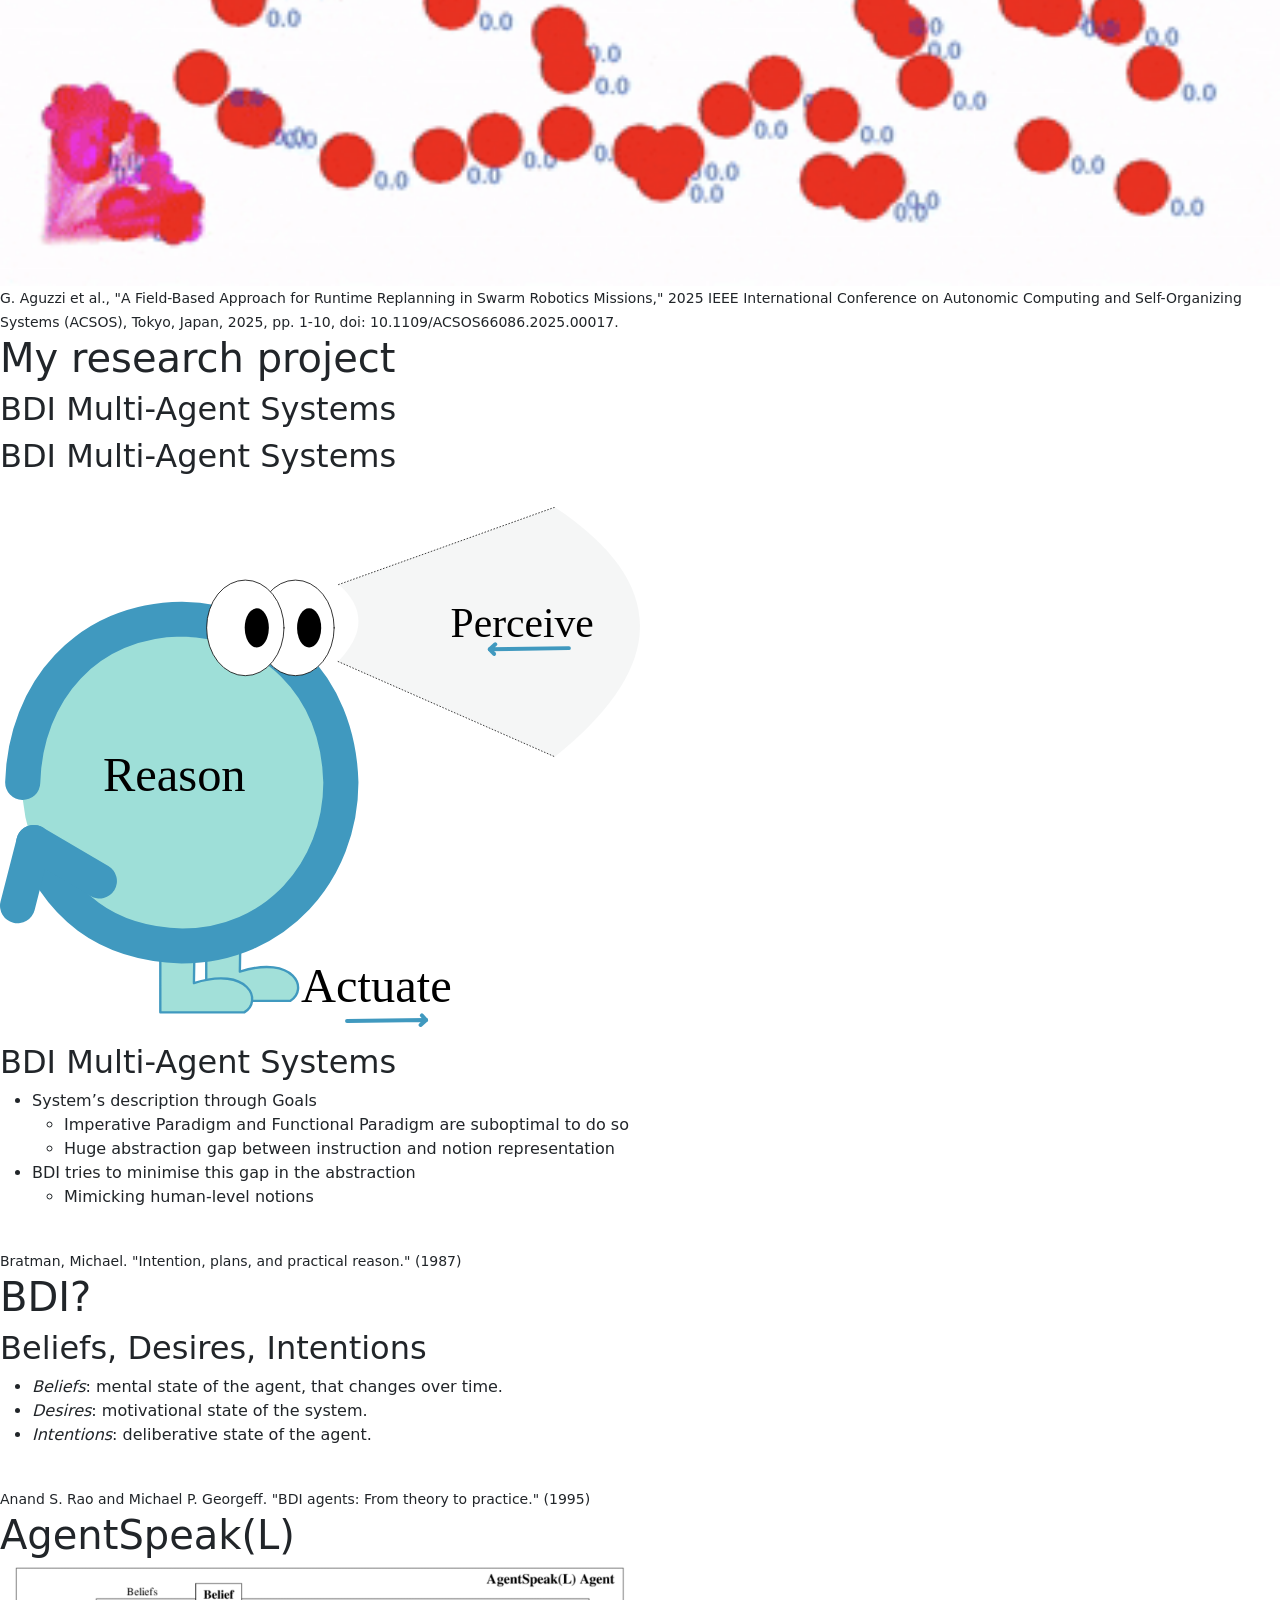
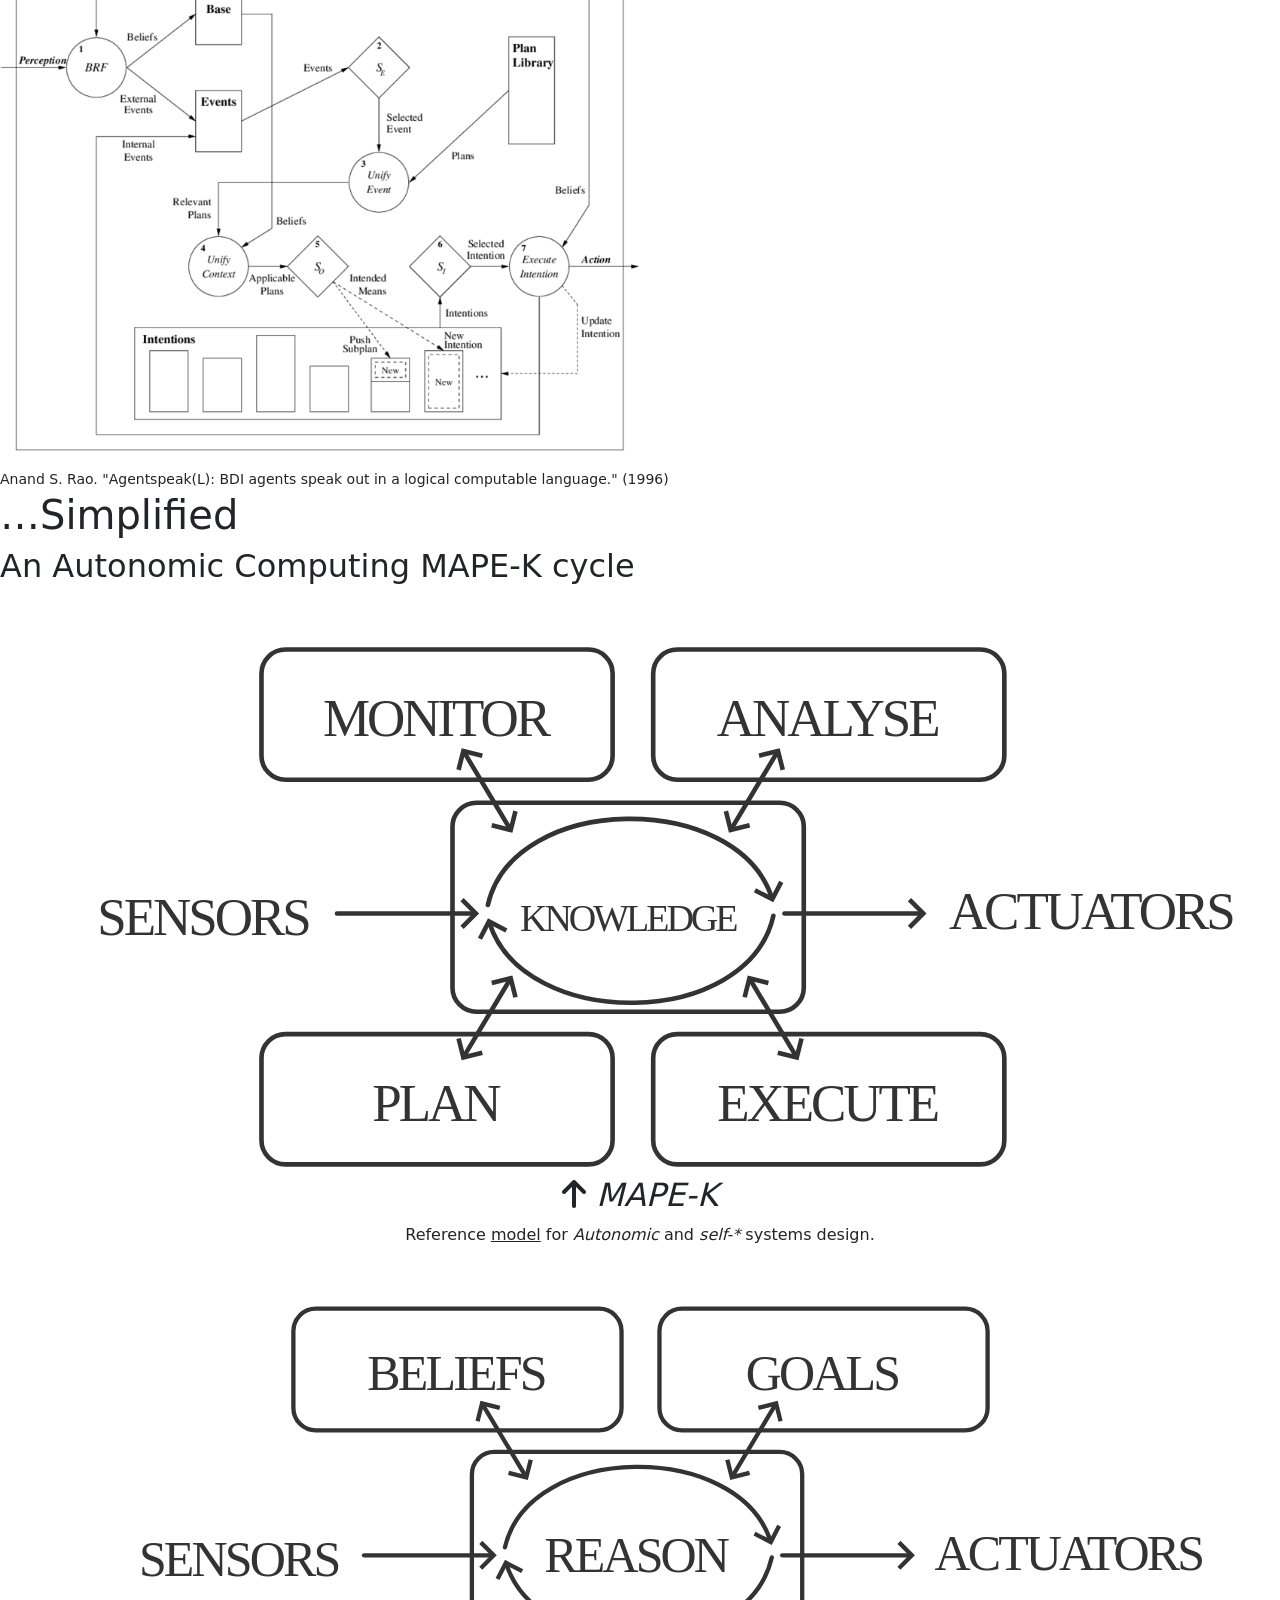
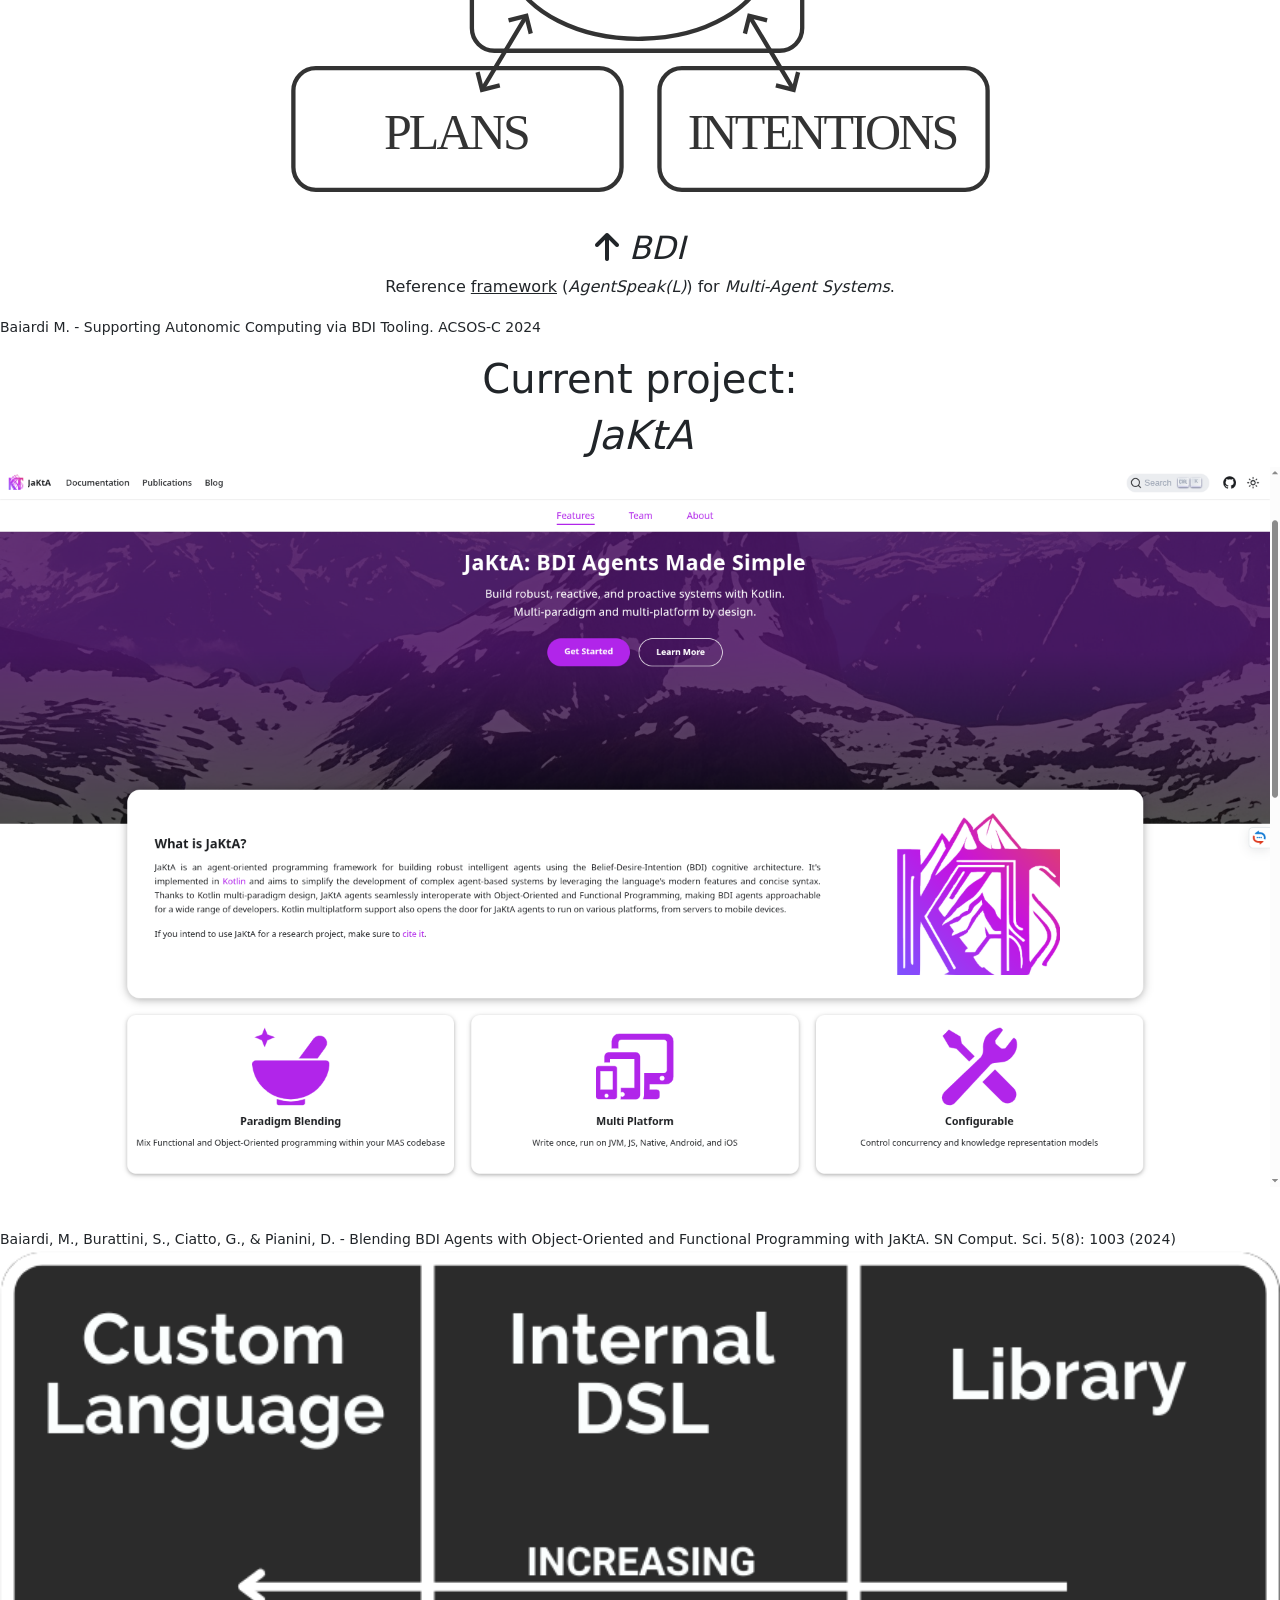
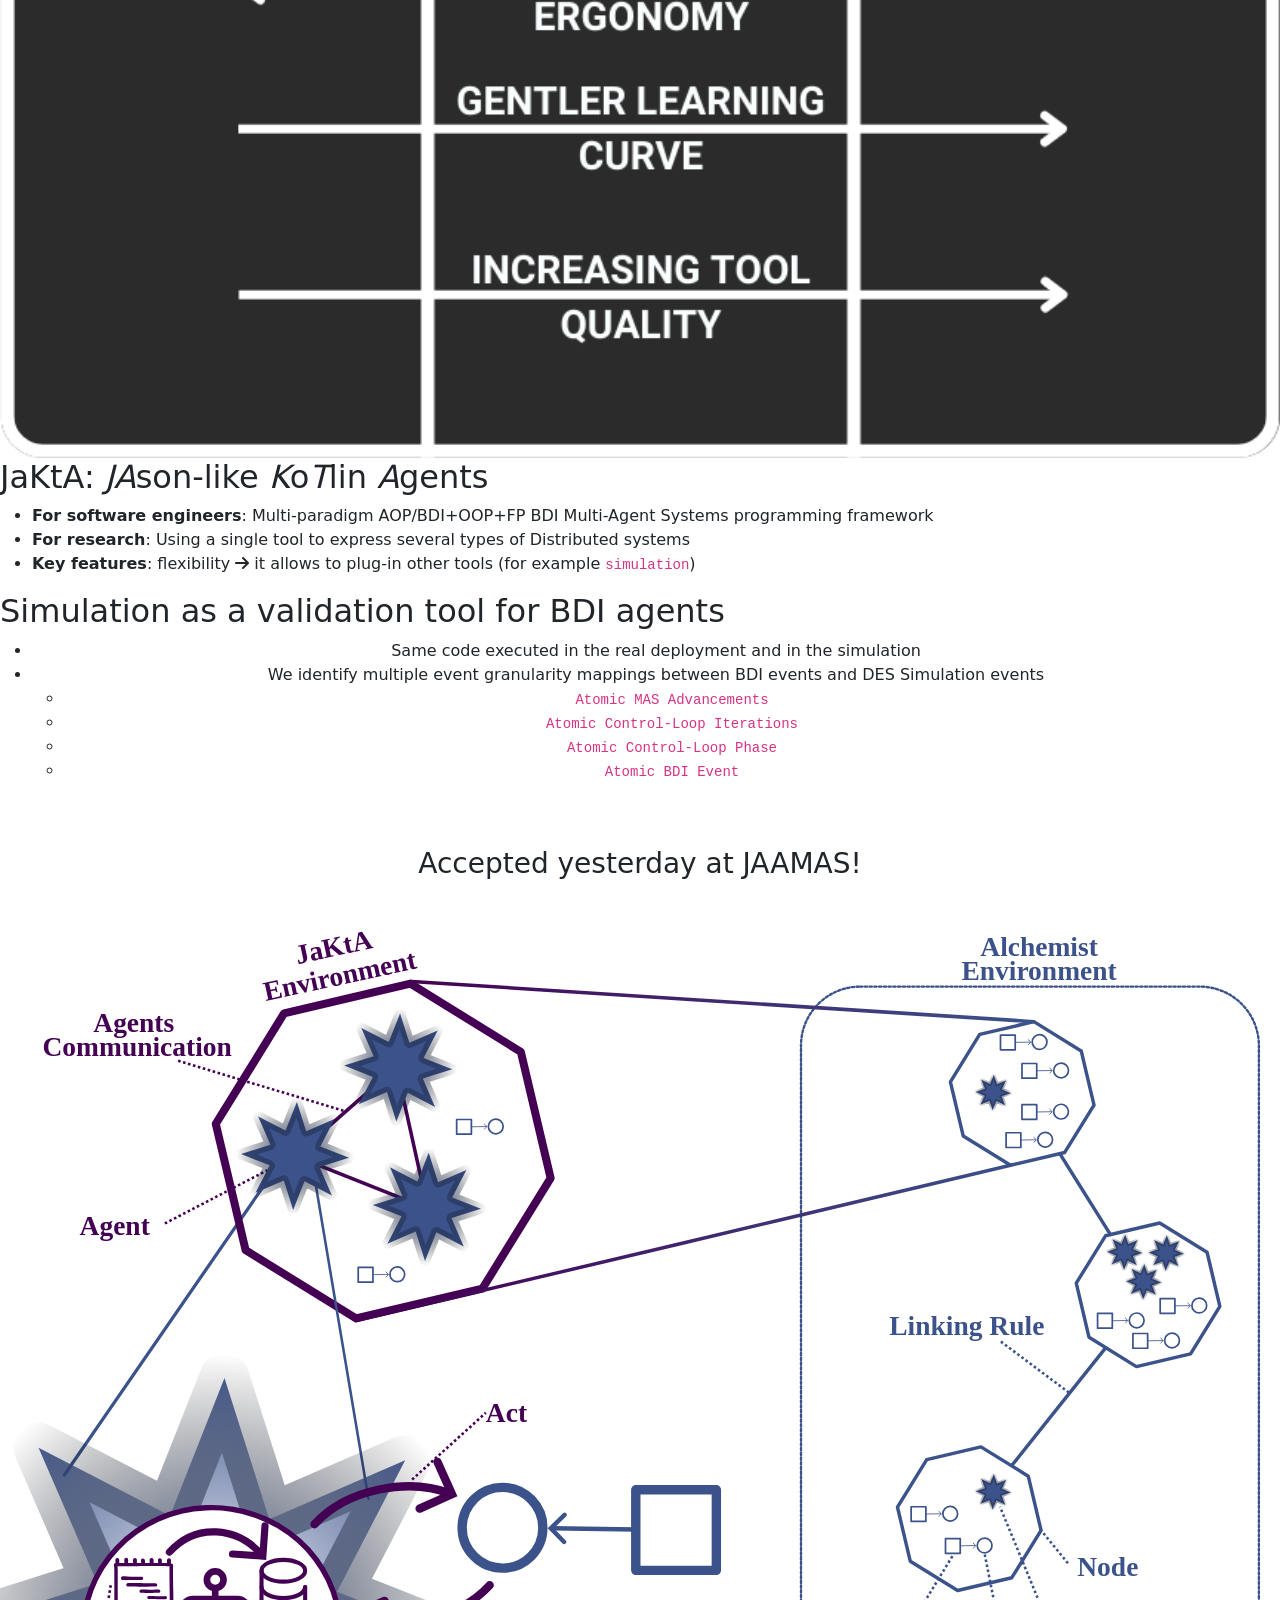
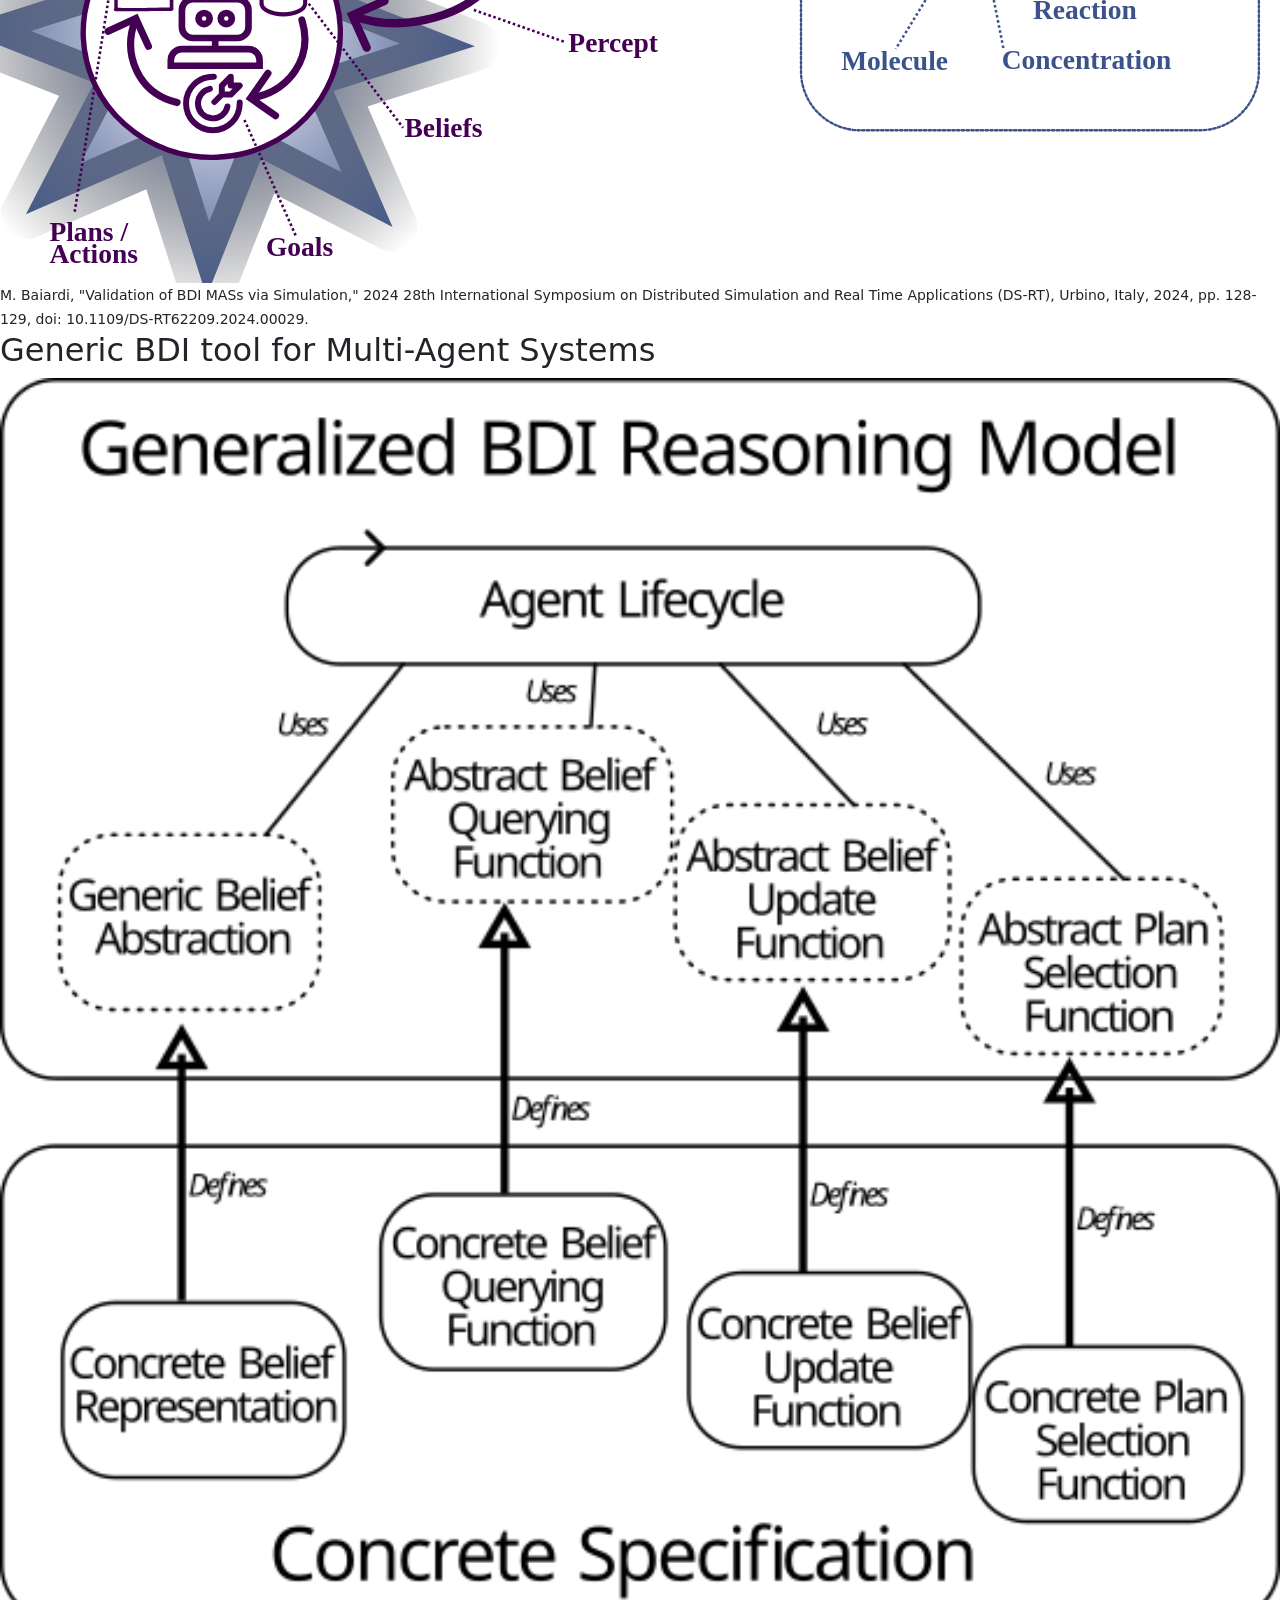
==== commit d33de8bc: "Deploying to gh-pages from @ anitvam/my-research-area-introduction@13b1563a2d874be1f1295b4d42655cbc1" ====
--- a/index.html
+++ b/index.html
@@ -105,30 +105,45 @@
 </small>
 </div>
 </section><section>
+<h2 id="conceptualization-strengths">Conceptualization strengths</h2>
+<ul>
+<li>A good way to describe the problem allows to explore different perspectives of it.</li>
+</ul>
+<img src="./images/conceptual difference.png" width="100%">
+</section><section>
 <h2 id="conceptualization--tools">Conceptualization &amp; Tools</h2>
-<ul>
-<li>
-<p><code>Macroprogramming / Aggregate Computing</code>: Controlling multiple devices/entities at once using <code>space</code> and <code>time</code>.</p>
-<p>Languages, cronologically:</p>
+
+<div class="multiCol "><div class="col col-50 "><div class="text-center">
+<p><code>Macroprogramming / Aggregate Computing</code></p>
+</div>
+<!-- Controlling multiple devices/entities at once using `space` and `time`. 
+Languages, cronologically: -->
 <ul>
 <li><code>Scafi</code>[1]: a Scala Domain-Specific Language (DSL)</li>
 <li><code>Collektive</code>[2]: a Kotlin Multi-platform DSL</li>
 </ul>
-</li>
-<li>
+</div>
+<div class="col col-50 "><div class="text-center">
 <p><code>BDI Agent-Oriented Programming</code></p>
+</div>
 <ul>
 <li><code>JaKtA</code>[3]: my master thesis, a Kotlin DSL implementation for modelling <code>BDI</code> agents.</li>
 </ul>
-</li>
-<li>
+<br>
+<br>
+<br>
+</div>
+<div class="col col-50 "><div class="text-center">
 <p><code>Simulation</code></p>
+</div>
 <ul>
 <li><code>Alchemist</code>[4]: a simulator for pervasive computing, inspired from chemistry reactions.</li>
 </ul>
-</li>
-<li>
-<p>Main skills:</p>
+<br>
+<br>
+</div></div>
+<ul>
+<li>Main skills:
 <ul>
 <li><code>Software development</code></li>
 <li><code>Software packaging and delivery</code></li>
@@ -158,7 +173,8 @@
 </ul>
 </li>
 <li>
-<p><code>Aggregate Computing</code> is for representing elements in the environment which exhibit a <code>collective</code> behaviour.</p>
+<p><code>Aggregate Computing</code> is for representing elements in the environment which exhibit a <code>collective</code> behaviour, <br>
+controlling multiple devices/entities at once using <code>space</code> and <code>time</code>.</p>
 </li>
 <li>
 <p><code>Multi-Agent Programming</code> is for representing each entity decision process in an environment.</p>
@@ -176,12 +192,6 @@
 <p><i class="fa-solid fa-arrow-down"></i></p>
 <p><code>Multi-Agent Systems</code></p>
 </div></div>
-</section><section>
-<h2 id="conceptualization-strengths">Conceptualization strengths</h2>
-<ul>
-<li>A good way to describe the problem allows to explore different perspectives of it.</li>
-</ul>
-<img src="./images/conceptual difference.png" width="100%">
 </section><section>
 <h1 id="aggregate-applications-examples">Aggregate Applications Examples</h1>
 </section><section>
